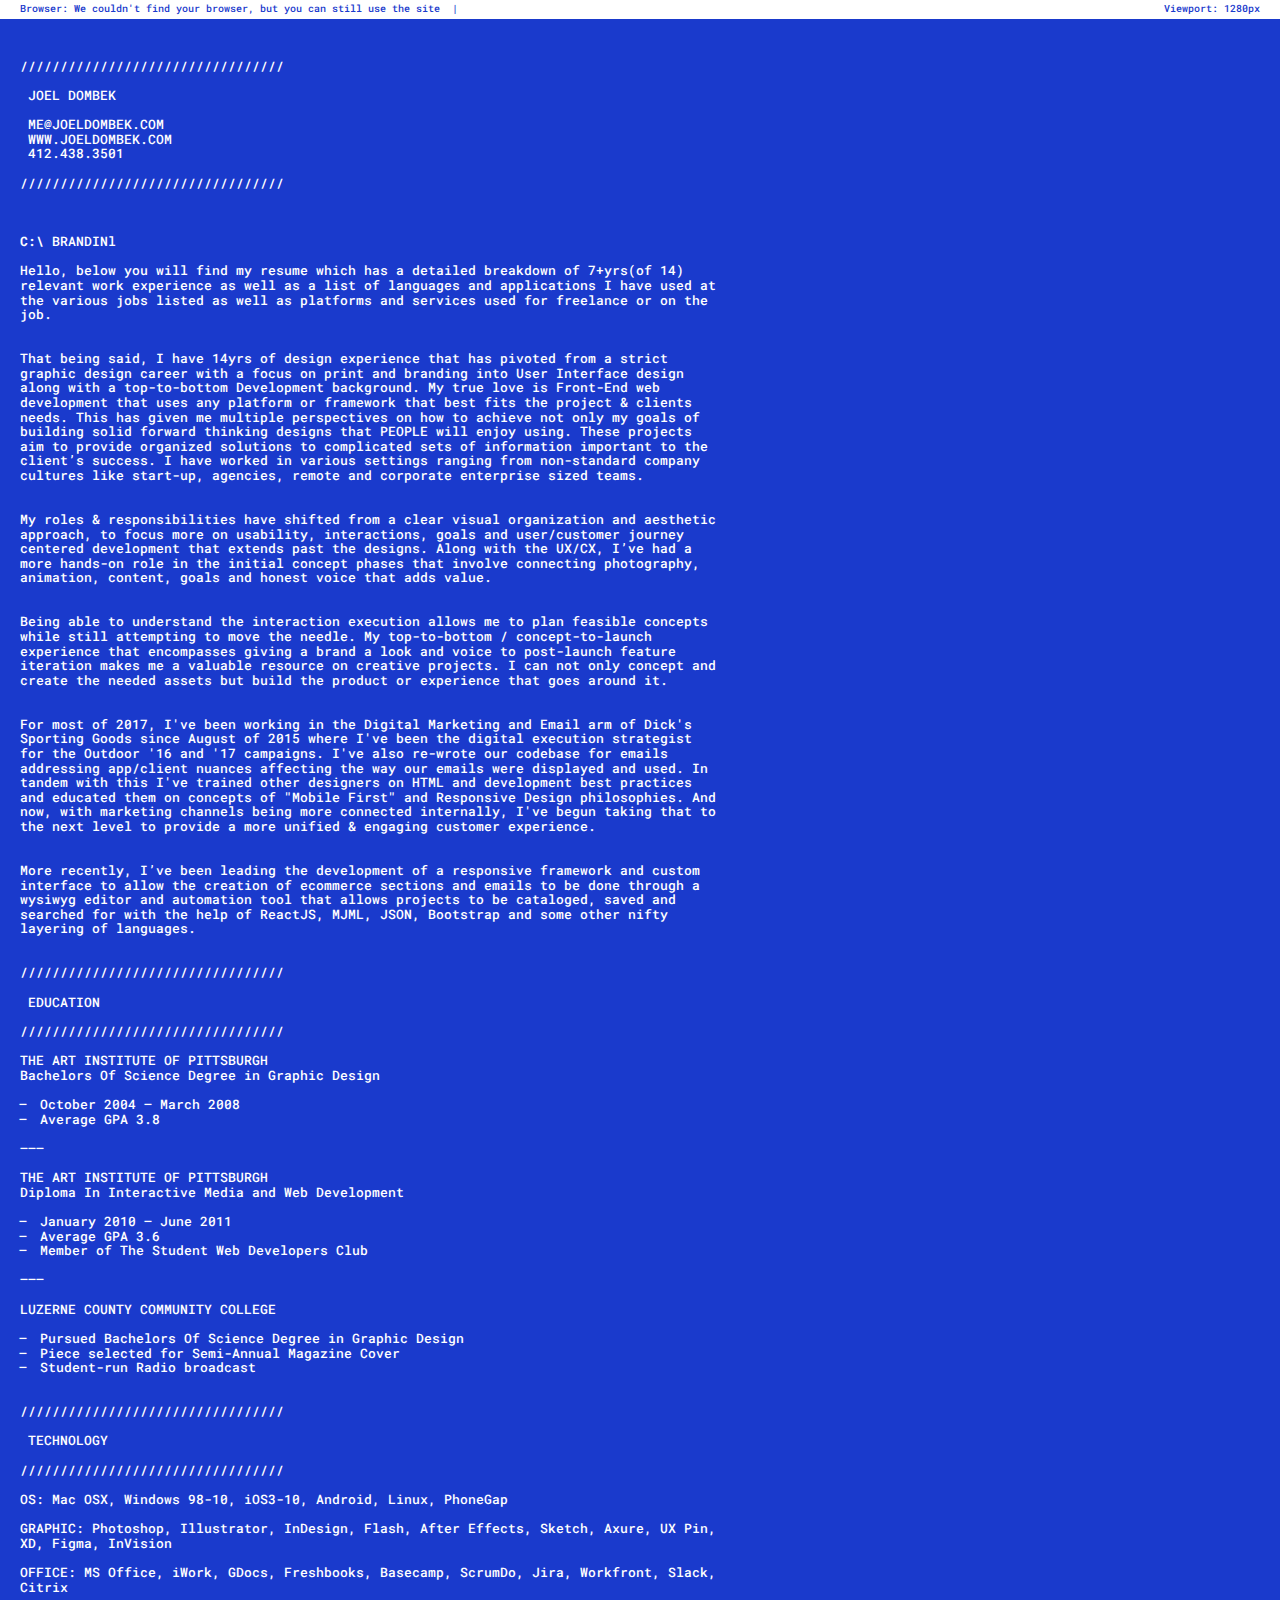
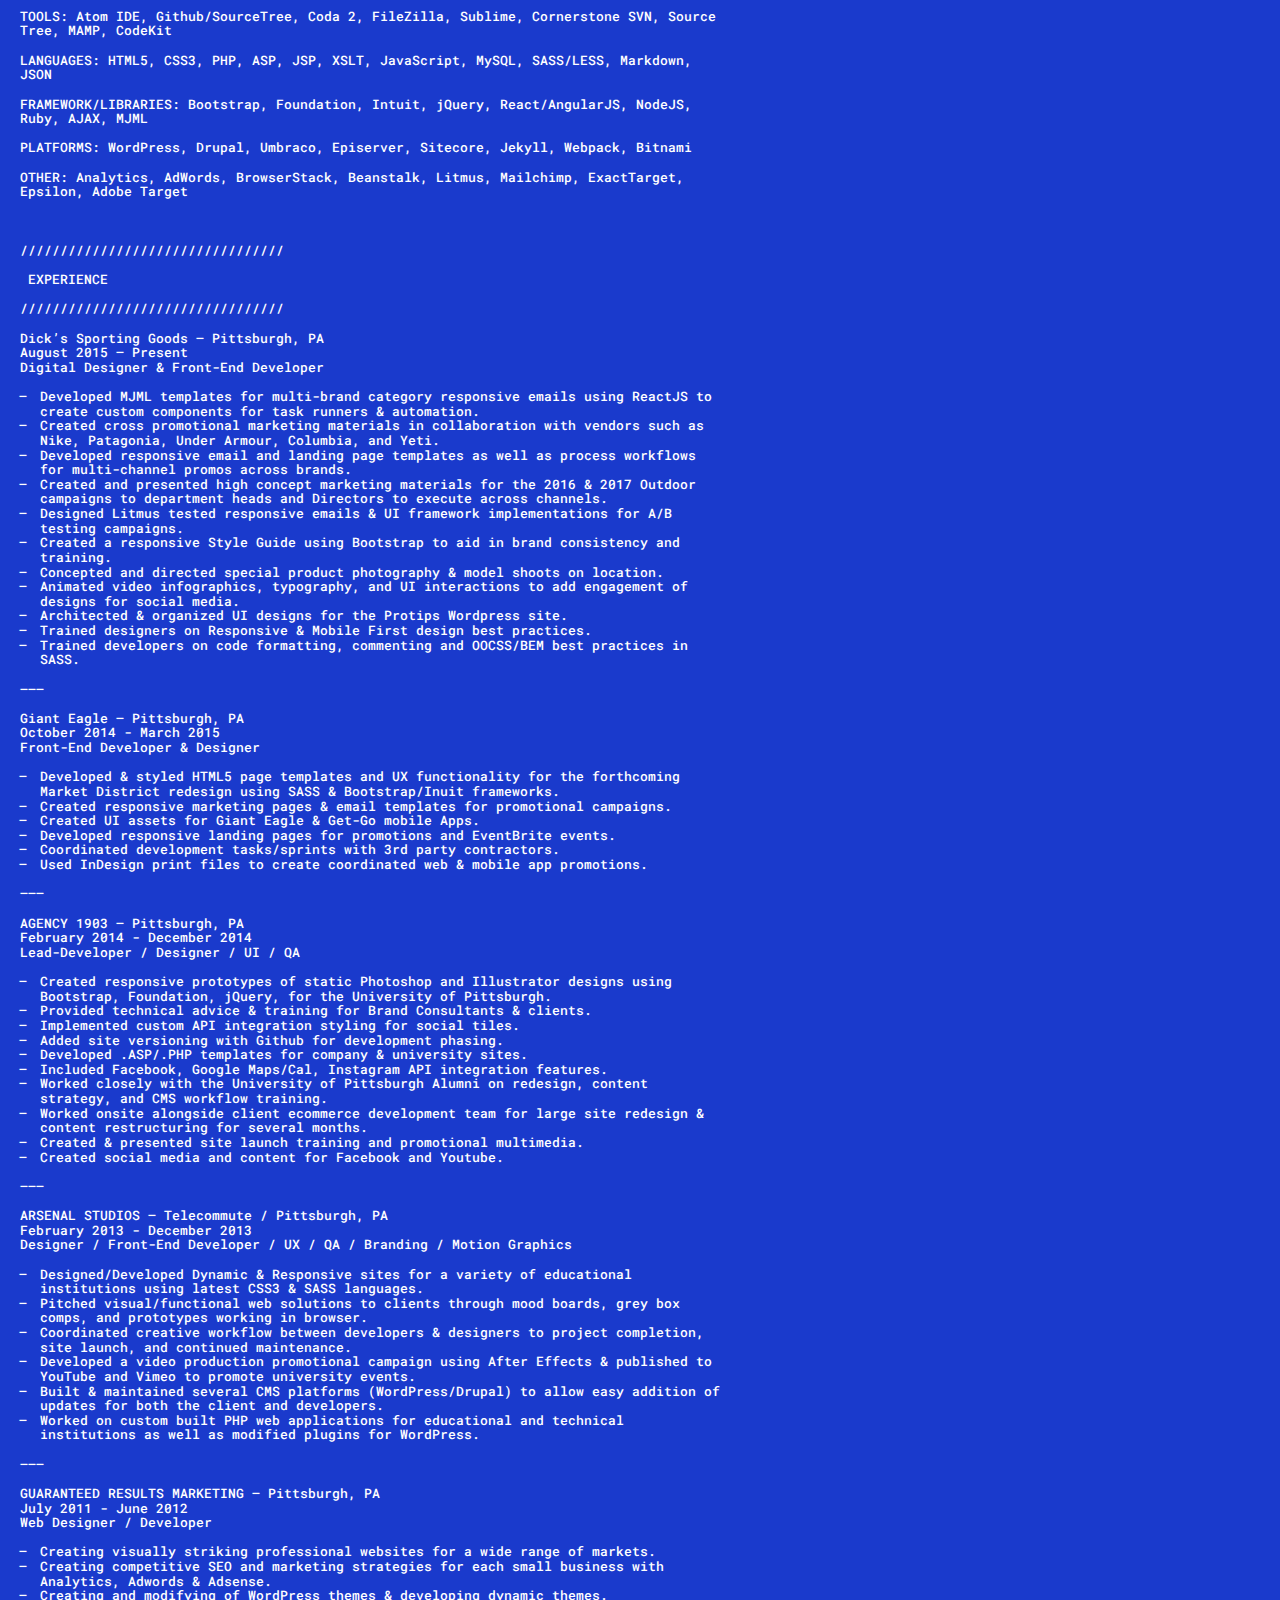
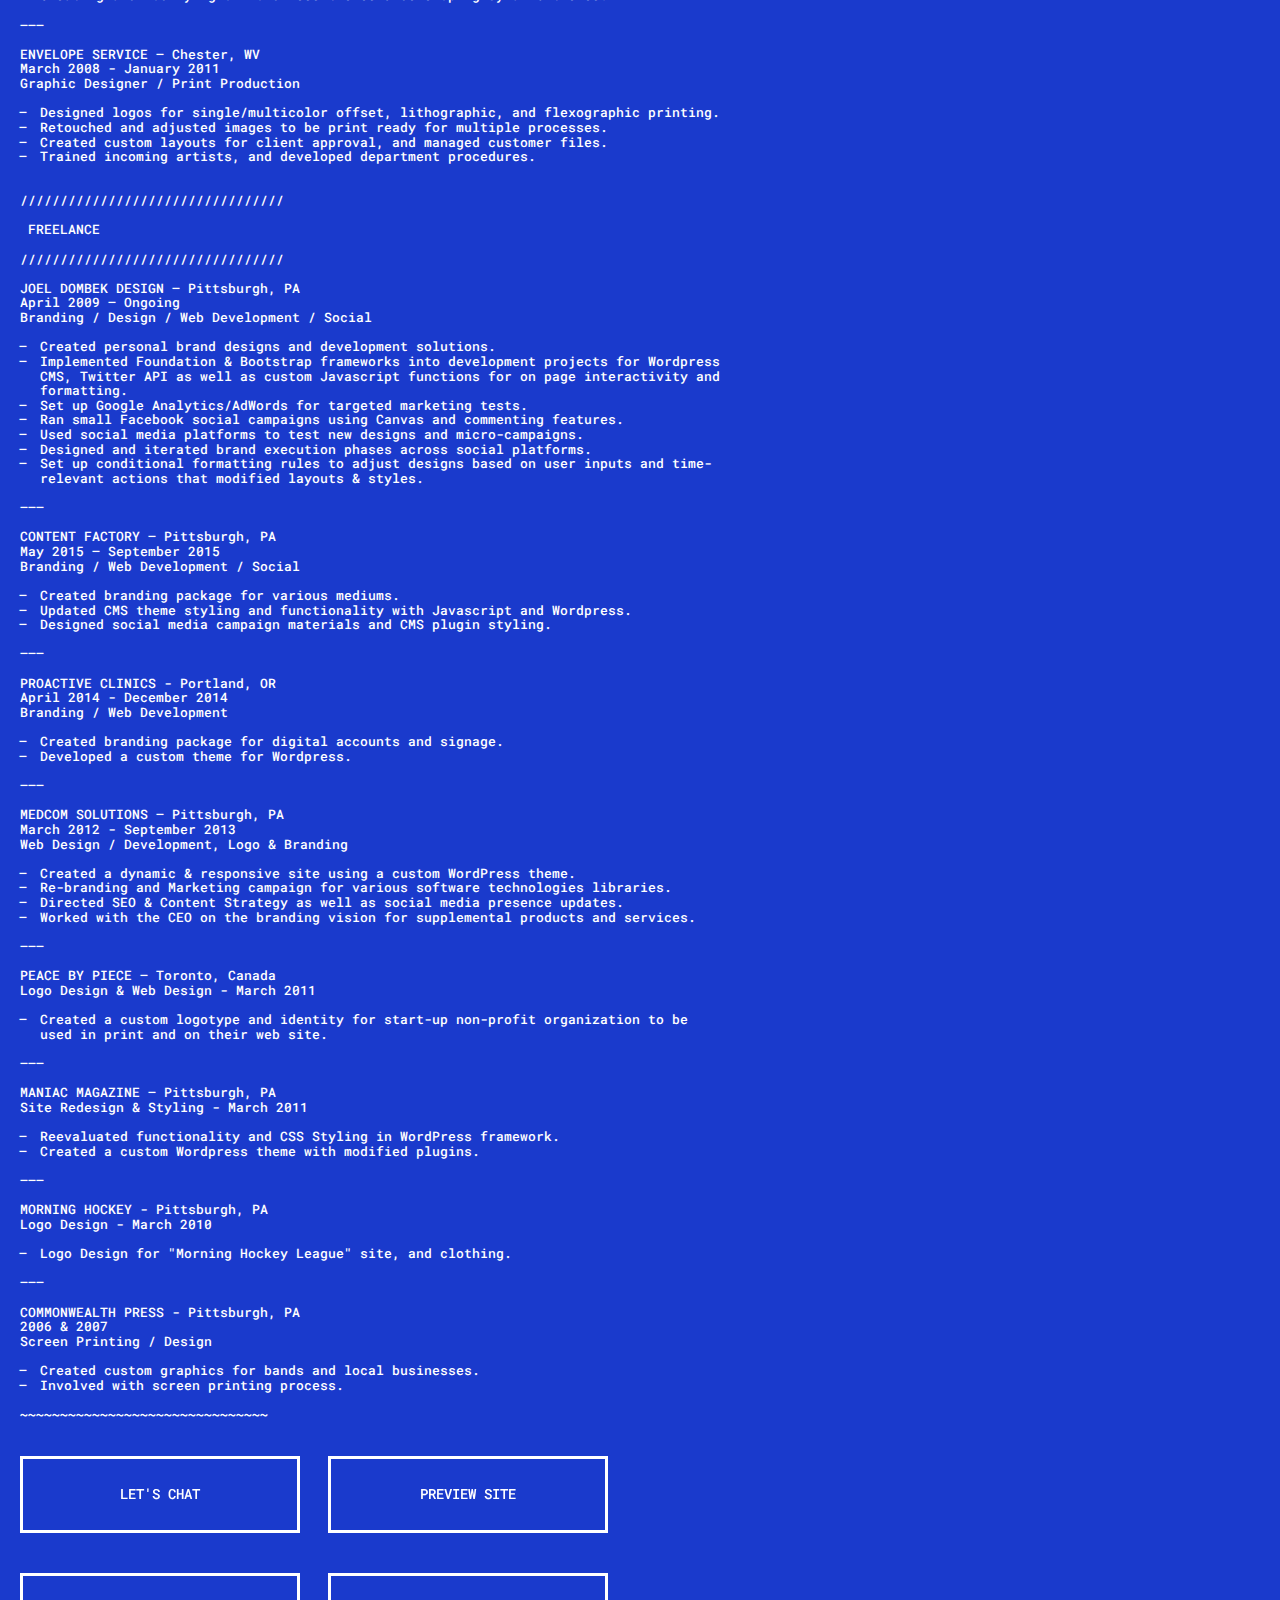
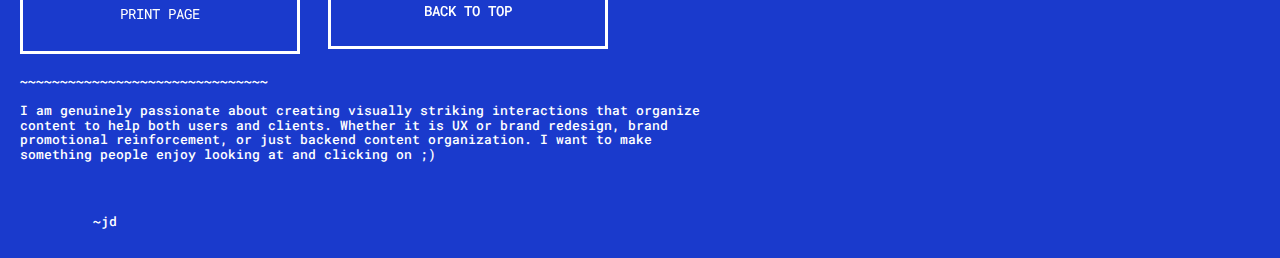
==== index.html @ d0fb7dd2 "updated" ====
<!DOCTYPE html>
<html lang="en">
  <head>
    <meta charset="utf-8">
    <meta http-equiv="X-UA-Compatible"     content="IE=edge,chrome=1">
    <meta name="viewport"                  content="width=device-width, initial-scale=1">
    <title>Joel Dombek ~ Resume</title>
    <meta name="description"               content="The resume of Joel Dombek, a multi-diciplinary designer : developer and brand specialist with a focus on user interaction and design.">
    <meta name="keywords"                  content="HTML,CSS,XML,JavaScript">
    <meta name="author"                    content="Joel Dombek">
    <meta name="robots"                    content="noindex">
    <meta name="twitter:card"              content="summary" />
    <meta name="twitter:description"       content="The resume of Joel Dombek, a multi-diciplinary designer : developer and brand specialist with a focus on user interaction and design." />
    <meta name="twitter:title"             content="Joel Dombek ~ Resume" />
    <meta name="twitter:site"              content="@joeldombek" />
    <meta name="twitter:creator"           content="@joeldombek" />
    <meta property="og:url"                content="http://joeldom.github.io/resume/" />
    <meta property="og:type"               content="resume" />
    <meta property="og:title"              content="Joel Dombek ~ Resume" />
    <meta property="og:site_name"          content="Joel Dombek ~ Resume" />
    <meta property="og:description"        content="The resume of Joel Dombek, a multi-diciplinary designer : developer and brand specialist with a focus on user interaction and design." />
    <meta property="og:image"              content="http://joeldom.github.io/resume/jd-logo-reflex.gif" />
    <meta property="og:locale"             content="en_US" />
    <meta http-equiv="X-UA-Compatible"     content="IE=Edge" />
    <meta http-equiv="Cache-Control"       content="no-cache, no-store, must-revalidate"/>
    <meta http-equiv="Pragma"              content="no-cache"/>
    <meta http-equiv="Expires"             content="0"/>
    <!--==============================================================================================================================



           @@@  @@@@@@  @@@@@@@@ @@@       @@@@@@@   @@@@@@  @@@@@@@@@@  @@@@@@@  @@@@@@@@ @@@  @@@       @@@@@@@  @@@@@@  @@@@@@@@@@
           @@@ @@@@@@@@ @@@@@@@@ @@@       @@@@@@@@ @@@@@@@@ @@@@@@@@@@@ @@@@@@@@ @@@@@@@@ @@@  @@@      @@@@@@@@ @@@@@@@@ @@@@@@@@@@@
           @@! @@!  @@@ @@!      @@!       @@!  @@@ @@!  @@@ @@! @@! @@! @@!  @@@ @@!      @@!  !@@      !@@      @@!  @@@ @@! @@! @@!
           !@! !@!  @!@ !@!      !@!       !@!  @!@ !@!  @!@ !@! !@! !@! !@   @!@ !@!      !@!  @!!      !@!      !@!  @!@ !@! !@! !@!
           !!@ @!@  !@! @!!!:!   @!!       @!@  !@! @!@  !@! @!! !!@ @!@ @!@!@!@  @!!!:!   @!@@!@!       !@!      @!@  !@! @!! !!@ @!@
           !!! !@!  !!! !!!!!:   !!!       !@!  !!! !@!  !!! !@!   ! !@! !!!@!!!! !!!!!:   !!@!!!        !!!      !@!  !!! !@!   ! !@!
           !!: !!:  !!! !!:      !!:       !!:  !!! !!:  !!! !!:     !!: !!:  !!! !!:      !!: :!!       :!!      !!:  !!! !!:     !!:
      !!:  :!: :!:  !:! :!:       :!:      :!:  !:! :!:  !:! :!:     :!: :!:  !:! :!:      :!:  !:! :!:  :!:      :!:  !:! :!:     :!:
      ::: : :: ::::: ::  :: ::::  :: ::::   :::: :: ::::: :: :::     ::   :: ::::  :: :::: :::  ::: :::   ::: ::: ::::: :: :::     ::
       : :::    : :  :  : :: ::  : :: : :  :: :  :   : :  :   :      :   :: : ::  : :: ::   :   ::  :::   :: :: :  : :  :   :      :



     =====================================  Hi, there! Taking a look at my code I see. Nice!  =======================================-->
    <link rel='shortlink' href='http://www.joeldombek.com/' />
    <link href="https://fonts.googleapis.com/css?family=Roboto+Mono" rel="stylesheet">
    <link rel="shortcut icon" href="http://joeldom.github.io/redesign/greybox/img/favicon.ico" />
    <link rel="image_src" href="http://www.joeldombek.com/jdimglink.jpg"/>
    <link rel="stylesheet" href="style.css"/>
  </head>
  <body onkeydown="bgColor1()" onkeyup="bgColor2()">
    <a class="over" href="mailto:me@joeldombek.com?subject=Hello%20there!%20%20|%20%20Your%20Subject%20Here&Body=Your%20Name%0D%0A%0D%0AYour%20message%20here..." target="_top" style="" title=" &#013;&#013;&#013;Hello!&#013;&#013; Send me an email with any interest you may have in working with, hiring or giving me feedback and saying HI! I am interested in hearing about interesting &amp; challenging projects my Design or Dev skills might be able to assit with.&#013;&#013; ~jd &#013;&#013;">&nbsp;</a>
    <a class="anchor" id="header"></a>
    <div class="info">
      <span style="text-align:left;" id="version"></span>&nbsp;&nbsp;|&nbsp;&nbsp;<span style="text-align:left;" id="address"></span>
      <span style="text-align:right;float:right;">Viewport:&nbsp;<span id="monitor"></span>px</span>
    </div>
    <header class="mobile"><span style="text-align:left;display:block;width:50%;float:left;"><br class="mobile">JOEL<strong>DOMBEK</strong>&nbsp;&nbsp;|&nbsp;&nbsp;RESUME</span> <br class="mobile"><small style="text-align:right;display:block;width:50%;float:right;">ver 1.2.6</small></header>
    <!--[if lt IE 8]>
        <div class="full"><div class="upgrade"><p>You are using an <strong>outdated</strong> browser. Please <a href="http://browsehappy.com/">upgrade your browser</a> to improve your experience.</p></div></div>
    <![endif]-->
    <div id="body">
      <br><br class="desktop"><br class="mobile">
      <div class="desktop">
        <br>
        <br>
        /////////////////////////////////<br>
        <br>
        &nbsp;JOEL DOMBEK<br>
        <br>
        &nbsp;ME@JOELDOMBEK.COM<br>
        &nbsp;WWW.JOELDOMBEK.COM<br>
        &nbsp;412.438.3501<br>
        <br>
        /////////////////////////////////<br>
        <br>
        <br>
      </div>
      <br class="desktop">
      <div class="break">
        <strong>C:\</strong>&nbsp;<span data-target-resolver></span><span class="blink"></span>
        <br><br>
        Hello, below you will find my resume which has a detailed breakdown of 7+yrs(of 14) relevant work experience as well as a list of languages and applications I have used at the various jobs listed as well as platforms and services used for freelance or on the job.
      </div>
      <br><br>
      <div class="break">
        That being said, I have 14yrs of design experience that has pivoted from a strict graphic design career with a focus on print and branding into User Interface design along with a top-to-bottom Development background. My true love is Front-End web development that uses any platform or framework that best fits the project &amp; clients needs. This has given me multiple perspectives on how to achieve not only my goals of building solid forward thinking designs that PEOPLE will enjoy using. These projects aim to provide organized solutions to complicated sets of information important to the client’s success. I have worked in various settings ranging from non-standard company cultures like start-up, agencies, remote and corporate enterprise sized teams.
      </div>
      <br><br>
      <div class="break">
        My roles &amp; responsibilities have shifted from a clear visual organization and aesthetic approach, to focus more on usability, interactions, goals and user/customer journey centered development that extends past the designs. Along with the UX/CX, I’ve had a more hands-on role in the initial concept phases that involve connecting photography, animation, content, goals and honest voice that adds value.
      </div>
      <br><br>
      <div class="break">
        Being able to understand the interaction execution allows me to plan feasible concepts while still attempting to move the needle. My top-to-bottom / concept-to-launch experience that encompasses giving a brand a look and voice to post-launch feature iteration makes me a valuable resource on creative projects. I can not only concept and create the needed assets but build the product or experience that goes around it.
      </div>
      <br><br>
      <div class="break">
        For most of 2017, I've been working in the Digital Marketing and Email arm of Dick's Sporting Goods since August of 2015 where I've been the digital execution strategist for the Outdoor '16 and '17 campaigns. I've also re-wrote our codebase for emails addressing app/client nuances affecting the way our emails were displayed and used. In tandem with this I've trained other designers on HTML and development best practices and educated them on concepts of "Mobile First" and Responsive Design philosophies. And now, with marketing channels being more connected internally, I've begun taking that to the next level to provide a more unified &amp; engaging customer experience.
      </div>
      <br><br>
      <div class="break">
        More recently, I’ve been leading the development of a responsive framework and custom interface to allow the creation of ecommerce sections and emails to be done through a wysiwyg editor and automation tool that allows projects to be cataloged, saved and searched for with the help of ReactJS, MJML, JSON, Bootstrap and some other nifty layering of languages.
      </div>
      <br>
      <br>
      /////////////////////////////////<br>
      <br>
      &nbsp;EDUCATION<br>
      <br>
      /////////////////////////////////<br>
      <br>
      THE ART INSTITUTE OF PITTSBURGH<br>
      Bachelors Of Science Degree in Graphic Design<br>
      <br>
      <ul class="dash">
        <li>October 2004 – March 2008</li>
        <li>Average GPA 3.8</li>
      </ul>
      <br>
      &mdash;&mdash;&mdash;<br>
      <br>
      THE ART INSTITUTE OF PITTSBURGH<br>
      Diploma In Interactive Media and Web Development<br>
      <br>
      <ul class="dash">
        <li>January 2010 – June 2011</li>
        <li>Average GPA 3.6</li>
        <li>Member of The Student Web Developers Club</li>
      </ul>
      <br>
      &mdash;&mdash;&mdash;<br>
      <br>
      LUZERNE COUNTY COMMUNITY COLLEGE<br>
      <br>
      <ul class="dash">
        <li>Pursued Bachelors Of Science Degree in Graphic Design</li>
        <li>Piece selected for Semi-Annual Magazine Cover</li>
        <li>Student-run Radio broadcast</li>
      </ul>
      <br>
      <br>
      /////////////////////////////////<br>
      <br>
      &nbsp;TECHNOLOGY<br>
      <br>
      /////////////////////////////////<br>
      <br>
      <div class="break">
        OS: Mac OSX, Windows 98-10, iOS3-10, Android, Linux, PhoneGap<br>
        <br>
        GRAPHIC: Photoshop, Illustrator, InDesign, Flash, After Effects, Sketch, Axure, UX Pin, XD, Figma, InVision<br>
        <br>
        OFFICE: MS Office, iWork, GDocs, Freshbooks, Basecamp, ScrumDo, Jira, Workfront, Slack, Citrix<br>
        <br>
        TOOLS: Atom IDE, Github/SourceTree, Coda 2, FileZilla, Sublime, Cornerstone SVN, Source Tree, MAMP, CodeKit<br>
        <br>
        LANGUAGES: HTML5, CSS3, PHP, ASP, JSP, XSLT, JavaScript, MySQL, SASS/LESS, Markdown, JSON<br>
        <br>
        FRAMEWORK/LIBRARIES: Bootstrap, Foundation, Intuit, jQuery, React/AngularJS, NodeJS, Ruby, AJAX, MJML<br>
        <br>
        PLATFORMS: WordPress, Drupal, Umbraco, Episerver, Sitecore, Jekyll, Webpack, Bitnami<br>
        <br>
        OTHER: Analytics, AdWords, BrowserStack, Beanstalk, Litmus, Mailchimp, ExactTarget, Epsilon, Adobe Target<br>
        <br>
      </div>
      <br>
      <br>
      /////////////////////////////////<br>
      <br>
      &nbsp;EXPERIENCE<br>
      <br>
      /////////////////////////////////<br>
      <br>
      Dick’s Sporting Goods <span class="desktop">—</span> Pittsburgh, PA<br>
      August 2015 – Present<br>
      Digital Designer &amp; Front-End Developer<br>
      <br>
      <div class="break">
        <ul class="dash">
          <li>Developed MJML templates for multi-brand category responsive emails using ReactJS to create custom components for task runners &amp; automation.</li>
          <li>Created cross promotional marketing materials in collaboration with vendors such as Nike, Patagonia, Under Armour, Columbia, and Yeti.</li>
          <li>Developed responsive email and landing page templates as well as process workflows for multi-channel promos across brands.</li>
          <li>Created and presented high concept marketing materials for the 2016 &amp; 2017 Outdoor campaigns to department heads and Directors to execute across channels.</li>
          <li>Designed Litmus tested responsive emails &amp; UI framework implementations for A/B testing campaigns.</li>
          <li>Created a responsive Style Guide using Bootstrap to aid in brand consistency and training.</li>
          <li>Concepted and directed special product photography &amp; model shoots on location.</li>
          <li>Animated video infographics, typography, and UI interactions to add engagement of designs for social media.</li>
          <li>Architected &amp; organized UI designs for the Protips Wordpress site.</li>
          <li>Trained designers on Responsive &amp; Mobile First design best practices.</li>
          <li>Trained developers on code formatting, commenting and OOCSS/BEM best practices in SASS.</li>
        </ul>
      </div>
      <br>
      &mdash;&mdash;&mdash;<br>
      <br>
      Giant Eagle — Pittsburgh, PA<br>
      October 2014 - March 2015<br>
      Front-End Developer &amp; Designer<br>
      <br>
      <div class="break">
        <ul class="dash">
          <li>Developed &amp; styled HTML5 page templates and UX functionality for the forthcoming Market District redesign using SASS &amp; Bootstrap/Inuit frameworks.</li>
          <li>Created responsive marketing pages &amp; email templates for promotional campaigns.</li>
          <li>Created UI assets for Giant Eagle &amp; Get-Go mobile Apps.</li>
          <li>Developed responsive landing pages for promotions and EventBrite events.</li>
          <li>Coordinated development tasks/sprints with 3rd party contractors.</li>
          <li>Used InDesign print files to create coordinated web &amp; mobile app promotions.</li>
        </ul>
      </div>
      <br>
      &mdash;&mdash;&mdash;<br>
      <br>
      AGENCY 1903 — Pittsburgh, PA<br>
      February 2014 - December 2014<br>
      Lead-Developer / Designer / UI / QA<br>
      <br>
      <div class="break">
        <ul class="dash">
          <li>Created responsive prototypes of static Photoshop and Illustrator designs using Bootstrap, Foundation, jQuery, for the University of Pittsburgh.</li>
          <li>Provided technical advice &amp; training for Brand Consultants &amp; clients.</li>
          <li>Implemented custom API integration styling for social tiles.</li>
          <li>Added site versioning with Github for development phasing.</li>
          <li>Developed .ASP/.PHP templates for company &amp; university sites.</li>
          <li>Included Facebook, Google Maps/Cal, Instagram API integration features.</li>
          <li>Worked closely with the University of Pittsburgh Alumni on redesign, content strategy, and CMS workflow training.</li>
          <li>Worked onsite alongside client ecommerce development team for large site redesign &amp; content restructuring for several months.</li>
          <li>Created &amp; presented site launch training and promotional multimedia.</li>
          <li>Created social media and content for Facebook and Youtube.</li>
        </ul>
      </div>
      <br>
      &mdash;&mdash;&mdash;<br>
      <br>
      ARSENAL STUDIOS <span class="desktop">—</span><br class="mobile"> Telecommute / Pittsburgh, PA<br>
      February 2013 - December 2013<br>
      Designer / Front-End Developer / UX / QA / Branding / Motion Graphics<br>
      <br>
      <div class="break">
        <ul class="dash">
          <li>Designed/Developed Dynamic &amp; Responsive sites for a variety of educational institutions using latest CSS3 &amp; SASS languages.</li>
          <li>Pitched visual/functional web solutions to clients through mood boards, grey box comps, and prototypes working in browser.</li>
          <li>Coordinated creative workflow between developers &amp; designers to project completion, site launch, and continued maintenance.</li>
          <li>Developed a video production promotional campaign using After Effects &amp; published to YouTube and Vimeo to promote university events.</li>
          <li>Built &amp; maintained several CMS platforms (WordPress/Drupal) to allow easy addition of updates for both the client and developers.</li>
          <li>Worked on custom built PHP web applications for educational and technical institutions as well as modified plugins for WordPress.</li>
        </ul>
      </div>
      <br>
      &mdash;&mdash;&mdash;<br>
      <br>
      GUARANTEED RESULTS MARKETING <span class="desktop">—</span><br class="mobile"> Pittsburgh, PA<br>
      July 2011 - June 2012<br>
      Web Designer / Developer<br>
      <br>
      <div class="break">
        <ul class="dash">
          <li>Creating visually striking professional websites for a wide range of markets.</li>
          <li>Creating competitive SEO and marketing strategies for each small business with Analytics, Adwords &amp; Adsense.</li>
          <li>Creating and modifying of WordPress themes &amp; developing dynamic themes.</li>
        </ul>
      </div>
      <br>
      &mdash;&mdash;&mdash;<br>
      <br>
      ENVELOPE SERVICE — Chester, WV<br>
      March 2008 - January 2011<br>
      Graphic Designer / Print Production<br>
      <br>
      <ul class="dash">
        <li>Designed logos for single/multicolor offset, lithographic, and flexographic printing.</li>
        <li>Retouched and adjusted images to be print ready for multiple processes.</li>
        <li>Created custom layouts for client approval, and managed customer files.</li>
        <li>Trained incoming artists, and developed department procedures.</li>
      </ul>
      <br>
      <br>
      /////////////////////////////////<br>
      <br>
      &nbsp;FREELANCE<br>
      <br>
      /////////////////////////////////<br>
      <br>
      JOEL DOMBEK DESIGN – Pittsburgh, PA<br>
      April 2009 – Ongoing<br>
      Branding / Design / Web Development / Social<br>
      <br>
      <div class="break">
        <ul class="dash">
          <li>Created personal brand designs and development solutions.</li>
          <li>Implemented Foundation &amp; Bootstrap frameworks into development projects for Wordpress CMS, Twitter API as well as custom Javascript functions for on page interactivity and formatting.</li>
          <li>Set up Google Analytics/AdWords for targeted marketing tests.</li>
          <li>Ran small Facebook social campaigns using Canvas and commenting features.</li>
          <li>Used social media platforms to test new designs and micro-campaigns.</li>
          <li>Designed and iterated brand execution phases across social platforms.</li>
          <li>Set up conditional formatting rules to adjust designs based on user inputs and time-relevant actions that modified layouts &amp; styles.</li>
        </ul>
      </div>
      <br>
      &mdash;&mdash;&mdash;<br>
      <br>
      CONTENT FACTORY – Pittsburgh, PA<br>
      May 2015 – September 2015<br>
      Branding / Web Development / Social<br>
      <br>
      <ul class="dash">
        <li>Created branding package for various mediums.</li>
        <li>Updated CMS theme styling and functionality with Javascript and Wordpress.</li>
        <li>Designed social media campaign materials and CMS plugin styling.</li>
      </ul>
      <br>
      &mdash;&mdash;&mdash;<br>
      <br>
      PROACTIVE CLINICS - Portland, OR<br>
      April 2014 - December 2014<br>
      Branding / Web Development<br>
      <br>
      <ul class="dash">
        <li>Created branding package for digital accounts and signage.</li>
        <li>Developed a custom theme for Wordpress.</li>
      </ul>
      <br>
      &mdash;&mdash;&mdash;<br>
      <br>
      MEDCOM SOLUTIONS — Pittsburgh, PA<br>
      March 2012 - September 2013<br>
      Web Design / Development, Logo &amp; Branding<br>
      <br>
      <ul class="dash">
        <li>Created a dynamic &amp; responsive site using a custom WordPress theme.</li>
        <li>Re-branding and Marketing campaign for various software technologies libraries.</li>
        <li>Directed SEO &amp; Content Strategy as well as social media presence updates.</li>
        <li>Worked with the CEO on the branding vision for supplemental products and services.</li>
      </ul>
      <br>
      &mdash;&mdash;&mdash;<br>
      <br>
      PEACE BY PIECE — Toronto, Canada<br>
      Logo Design &amp; Web Design - March 2011<br>
      <br>
      <div class="break">
        <ul class="dash">
          <li>Created a custom logotype and identity for start-up non-profit organization to be used in print and on their web site.</li>
        </ul>
      </div>
      <br>
      &mdash;&mdash;&mdash;<br>
      <br>
      MANIAC MAGAZINE — Pittsburgh, PA<br>
      Site Redesign &amp; Styling - March 2011<br>
      <br>
      <ul class="dash">
        <li>Reevaluated functionality and CSS Styling in WordPress framework.</li>
        <li>Created a custom Wordpress theme with modified plugins.</li>
      </ul>
      <br>
      &mdash;&mdash;&mdash;<br>
      <br>
      MORNING HOCKEY - Pittsburgh, PA<br>
      Logo Design - March 2010<br>
      <br>
      <ul class="dash">
        <li>Logo Design for "Morning Hockey League" site, and clothing.</li>
      </ul>
      <br>
      &mdash;&mdash;&mdash;<br>
      <br>
      COMMONWEALTH PRESS - Pittsburgh, PA<br>
      2006 &amp; 2007<br>
      Screen Printing / Design<br>
      <br>
      <ul class="dash">
        <li>Created custom graphics for bands and local businesses.</li>
        <li>Involved with screen printing process.</li>
      </ul>
      <br>
      ~~~~~~~~~~~~~~~~~~~~~~~~~~~~~~~<br><br>
      <div class="break">
        <a class="btn" style="z-index:110" accesskey="c" href="mailto:me@joeldombek.com?subject=Hello%20there!%20%20|%20%20Your%20Subject%20Here&Body=Your%20Name%0D%0A%0D%0AYour%20message%20here..." target="_top">Let's Chat</a>
        <div class="spacer">
          &nbsp;
        </div>
        <a class="btn" style="z-index:110" accesskey="s" href="http://joeldom.github.io/redesign/" target="_top">Preview Site</a>
        <br class="clear">
        <button class="btn" style="z-index:110" accesskey="p" onclick="myFunction()">PRINT PAGE</button>
        <div class="spacer">
        &nbsp;
        </div>
        <a class="btn" style="z-index:110" accesskey="t" href="#header">Back to top</a>
        <br class="clear">
      </div>
      ~~~~~~~~~~~~~~~~~~~~~~~~~~~~~~~<br><br>
      <p class="break">I am genuinely passionate about creating visually striking
      interactions that organize content to help both users and clients.
      Whether it is UX or brand redesign, brand promotional reinforcement,
      or just backend content organization. I want to make something people
      enjoy looking at and clicking on ;)</p>
      <br>
      <span class="screen"><img src="jd-logo-gif-wht.gif" alt="">&nbsp;&nbsp;&nbsp;</span>~jd
      <br>

      <!-- <br>
      ~~~~~~~~~~~~~~~~~~~~~~~~~~~~~~~~~<br>
      <br>
      &nbsp;EXAMPLES<br>
      <br>
      ~~~~~~~~~~~~~~~~~~~~~~~~~~~~~~~~~<br>
      <br> -->
      <!-- http://joeldom.github.io/DSG/MJML/<br>
      http://joeldom.github.io/DSG/alt/v1/<br>
      http://joeldom.github.io/DSG/alt/outdoor/<br>
      http://img.ed4.net/dcsg/images/_temp/style-guide/<br>
      http://img.ed4.net/dcsg/images/_temp/style-guide/project-form/<br>
      http://img.ed4.net/fieldstream/images/_temp/<br>
      http://img.ed4.net/golfgalaxy/images/_temp/<br>
      http://joeldom.github.io/DSG//alt/bose/ua/index.html<br> -->
      <br>
      <br>
      <div class="print">
        <br><br><br><br><br><br><br><br>
        <br><br><br><br><br><br><br><br>
        <br><br><br><br><br><br><br><br>
        <br><br><br><br><br><br><br><br>
        <br><br><br><br><br><br><br><br>
        <br><br><br><br><br><br><br><br>
        I am not sure why you printed this, while I am proud of my print background, I do not condone the cutting down of trees for useless things. Perhaps you needed something to hang up in your boring cube, pass off to a superior, emergency TP in a pinch I am not sure, but hopfully emailed me and we can work together.
      </div>
      <div class="">

      </div>
    </div>
    <footer class="mobile"><p>&copy; JOEL<strong>DOMBEK</strong> 2017</p></footer>
    <!-- Scripts -->
    <script>function myFunction() {window.print();}</script>
    <script src="https://ajax.googleapis.com/ajax/libs/jquery/3.2.1/jquery.min.js"></script>
    <script>window.jQuery || document.write('<script src="https://ajax.googleapis.com/ajax/libs/jquery/3.2.1/jquery.min.js"><\/script>')</script>
    <!-- Google Analytics-->
    <script>
      (function(i,s,o,g,r,a,m){i['GoogleAnalyticsObject']=r;i[r]=i[r]||function(){
      (i[r].q=i[r].q||[]).push(arguments)},i[r].l=1*new Date();a=s.createElement(o),
      m=s.getElementsByTagName(o)[0];a.async=1;a.src=g;m.parentNode.insertBefore(a,m)
      })(window,document,'script','https://www.google-analytics.com/analytics.js','ga');
      ga('create', 'UA-15718770-4', 'auto');ga('send', 'pageview');
    </script>
    <script>
      $('#monitor').html($(window).width());
      $(window).resize(function() {
        var viewportWidth = $(window).width();
        $('#monitor').html(viewportWidth);
      });
    </script>
    <script>
      (function($, inActiveTab, undefined) {
      $(function () {
        var message = "No! Don't leave! I have such sights to show you.";
        var original;
        $(window).focus(function() {
          if(original) {document.title = original;}
        }).blur(function() {
          var title = $('title').text();
          if(title != message) {original = title;}
          document.title = message;
        });
      });
      }(window.jQuery, window.inActiveTab));
    </script>
    <script>
      navigator.browserInfo =
      (
        function()
        {
            var browser = '';
            var version = '';
            var idString = '';

            var ua = navigator.userAgent;
            var tem = [];
            var M = ua.match(/(opera|chrome|safari|firefox|msie|trident(?=\/))\/?\s*(\d+)/i);

            //IE will be identified as 'Trident' and a different version number. The name must be corrected to 'Internet Explorer' and the correct version identified.
            //ie correction
            if(/trident/i.test(M[1]))
            {
                tem = /\brv[ :]+(\d+.?\d*)/g.exec(ua) || [];
                browser = 'IE';
                version = tem[1];
            }

            //firefox
            else if(/firefox/i.test(M[1]))
            {
                tem = /\brv[ :]+(\d+.?\d*)/g.exec(ua) || [];
                browser = 'Firefox';
                version = tem[1];
            }

            //safari
            else if(/safari/i.test(M[1]))
            {
                tem = ua.match(/\bVersion\/(\d+.?\d*\s*\w+)/);
                browser = 'Safari';
                version = tem[1];
            }

            //If 'Chrome' is found, it may be another browser.
            else if(M[1] === 'Chrome')
            {
                //opera
                var temOpr = ua.match(/\b(OPR)\/(\d+.?\d*.?\d*.?\d*)/);
                //edge
                var temEdge = ua.match(/\b(Edge)\/(\d+.?\d*)/);
                //chrome
                //var temChrome = ua.match(/\b(Chrome)\/(\d+.?\d*.?\d*.?\d*)/);
                //var temChrome = ua.match(/\b(Chrome)\/(\d+.?\d*)/);
                var temChrome = ua.match(/\b(Chrome)\/(\d+.?\d*)/);

                //a genuine 'Chrome' reading will result from ONLY temChrome not being null.
                var genuineChrome = temOpr == null && temEdge == null && temChrome != null;

                if(temOpr != null)
                {
                    browser = temOpr[1].replace('OPR', 'Opera');
                    version = temOpr[2];
                }

                if(temEdge != null)
                {
                    browser = temEdge[1];
                    version = temEdge[2];
                }

                if(genuineChrome)
                {
                    browser = temChrome[1];
                    version = temChrome[2];
                }
            }
            //There will be some odd balls, so if you wish to support those browsers, add functionality to display those browsers as well.

            if(browser == '' || version == '')
            {
                idString = 'We couldn\'t find your browser, but you can still use the site';
            }
            else
            {
                idString = browser + ' ver: ' + version;
            }

            //alert('Your browser is ' + idString);
            document.getElementById("version").innerHTML = ('Browser:&nbsp;' + idString);

            //store the type of browser locally
            if(typeof(Storage) !== "undefined")
            {
                //Store
                localStorage.setItem('browser', browser);
                localStorage.setItem('version', version);
            }
            else
            {
                alert('local storage not available');
                document.getElementById("version").innerHTML = ('local storage not available');
            }
        }
      )();
    </script>
    <script>
    function randomString(len, an){
        an = an&&an.toLowerCase();
        var str="", i=0, min=an=="a"?10:0, max=an=="n"?10:62;
        for(;i++<len;){
          var r = Math.random()*(max-min)+min <<0;
          str += String.fromCharCode(r+=r>9?r<36?55:61:48);
        }
        return str;
      }
      document.getElementById("obfuscate-1").innerHTML = (randomString(18));
      document.getElementById("obfuscate-2").innerHTML = (randomString(10));
    </script>
    <script src="script.js"></script>
    <script type="text/javascript">
      if (document.addEventListener) { // IE >= 9; other browsers
          document.addEventListener('contextmenu', function(e) {
              alert("You've tried to open context menu by right clicking.\n\nI've disabled this to make it a smidge more difficult to see behind the scenes of the code and content I have spent a ton of time currating that defines my career here as well as to safegaurd my personal information.\n\n\nThere are others ways to see the source if you really need to ;}"); //here you draw your own menu
              e.preventDefault();
          }, false);
      } else { // IE < 9
          document.attachEvent('oncontextmenu', function() {
              alert("You've tried to open context menu");
              window.event.returnValue = false;
          });
      }
    </script>
    <script>
      function bgColor1() {
          // document.getElementById("body").style.backgroundColor = "#1ACCAB";
          // document.getElementById("body").style.color = "#e0e9fe";

          document.getElementById("body").setAttribute("style", "color:#1A3ACC !important;background-color:#1ACCAB !important;");
      }
      function bgColor2() {
          // document.getElementById("body").style.backgroundColor = "#1A3ACC";
          document.getElementById("body").setAttribute("style", "color:white !important;background-color:#1A3ACC !important;");
      }
    </script>
    <script>function getIP(json) {document.getElementById("address").innerHTML = ("IP:&nbsp;" + json.ip);}</script>
    <script src="https://api.ipify.org?format=jsonp&callback=getIP"></script>
    <!-- TRACKING PIX -->
    <!-- <img src="https://ga-beacon.appspot.com/UA-XXXXX-X/welcome-page" /> -->
  </body>
</hmtl>
---- style.css ----
html{padding:0;margin:0;-webkit-text-size-adjust:none;}
.ReadMsgBody{width:100%;}.ExternalClass,.ExternalClass *{width:100%;line-height:100%;}
*{-ms-text-size-adjust: 100%;-webkit-text-size-adjust: 100%;text-rendering:optimizeLegibility;
  -webkit-font-smoothing:antialiased;-moz-osx-font-smoothing:grayscale;}
* ::-moz-selection {background: #FFFFFF !important; color: #1a3acc;}
* ::selection {background: #FFFFFF !important; color: #1a3acc;}
html ::selection {background: #FFFFFF !important; color: #1a3acc;}
body{
  font-family: 'Roboto Mono', monospace;
  font-size: 13px;
  color: #FFF;
  line-height: 1.125em;
  font-weight: 500;
  padding: 0; margin: 0;
  height: 100%;
}
.over{
  position: fixed;
  top:0;bottom:0;left:0;right:0;
  display: block;
  background-color: rgba(255,255,255, 0);
  z-index: 99;
}
.info{
  font-size: 10px;
}
header,footer{
  display: block;
  padding: 2.5em 1.5em;
  font-family: Helvetica, Arial, sans-serif;
}
header{background-color: white;color: #1a3acc;}
#body{background-color: #1a3acc; color: white;font-size: 1em; padding: 0 1.5em;}
.break{
  max-width: 700px;
  word-wrap: break-word;
}
.info{position:fixed;display:block;width:100%;padding:2px 20px 2px 20px;left:0;right:0;background-color:white;box-sizing: border-box;z-index:98;color:#1a3acc;}
a:link,a:visited{color: white;cursor:pointer;}
a.anchor {display: block;position: relative;visibility: hidden;height: 0;}
a.back-to-top{z-index: 100;cursor:pointer;position: relative;}
button.print-btn{z-index: 100;cursor:pointer;position: relative;}
.btn{z-index:100;background:none;border:3px solid white;padding:2em 0;width:40%;margin:20px 0;display:inline-block;float:left;color:white;font-family: 'Roboto Mono', monospace;box-sizing: border-box;text-align: center;text-decoration: none;cursor:pointer;position: relative;font-size: 14px;text-transform: uppercase;box-sizing: border-box;}
.btn:hover{background-color: white; color:#1a3acc;}
.spacer{display: inline-block;position: relative;margin:0;padding:0;float: left;width: 4%;}
.clear{clear: both;}
p{padding: 0;margin: 0;}
ul{margin: 0;padding-left: 0px}
ul.dash{list-style-type: none;}
ul.dash > li{padding: 0 0 0 20px;position: relative;}
ul.dash > li:before{content: "\2014";text-indent: -35px;margin-left: 10px;position: absolute; top: 0; left: 24px; display: inline-block;}
img{max-width: 600px;height: auto; -ms-interpolation-mode: bicubic;image-rendering: -moz-crisp-edges; -webkit-perspective: 1000;}
span.blink {
  height: 12px;
  margin-bottom: -2px;
  width: 2px;
  background: white;
  opacity: 0;
  display: inline-block;
  animation: blink .45s linear infinite alternate;
}
.wrapper{min-height:100%; position:relative}
.full{position:absolute; top:0; left:0; width:100%; height:100%;}
.upgrade{
  position: absolute;
  top: 0; bottom: 0;
  left: 0;  right: 0;
  /*background-color: rgba(26, 58, 204, 0.9);*/
  color: #fff;
  text-align: center;
  box-sizing: content-box;
  display: block;
  height: 300px;
  z-index: 999;
}
.upgrade p{
  background-color: rgba(26, 58, 204, 0.9);
  padding: 170px;
  width: 40%;
  top: 50px;
  margin: 3em;
  position: fixed;
  display: block;
  border: 3px solid white;
}
@keyframes blink {
  50% {opacity: 0;}
  100% {opacity: 1;}
}
footer{
  background-color: #212121;
  color: white;
}
.mobile,.logo,.print{visibility:hidden;display:none;}
@media screen and (max-width:600px){
  #body{background-color: #1a3acc; color: white;font-size: 12px; padding: 0 1.5em;}
  div[class=mobile],br[class=mobile],.mobile{display:block!important;visibility:visible!important;}
  a[class=mobile]{display:block!important;visibility:visible;text-align:center;width:auto!important;height:auto;}
  div[class=desktop],.desktop, .gmail, .inbox{display:none!important;}
  .info{font-size: 8px;}
  .btn{width: 100%;margin: 10px 0;}
  .spacer,.print{display: none;visibility: hidden;}
}
@media yahoo {}
.applelinks a,.appleBody a,.appleFooter a{color:#999999!important;text-decoration:none;outline:none;}
a[x-apple-data-detectors]{color:#999999!important;}
@media print {
  #body{background-color: white; color: black;font-size: 9px;line-height: 1em;}
  .break{max-width: 700px;word-wrap: break-word;}
  .btn{display: none;visibility: hidden;}
  .info{color:black;padding:0;position: relative;font-size: 9px;}
  .logo{display: block;visibility: visible;border-collapse:collapse;mso-table-lspace:0;mso-table-rspace:0;
    padding:0px!important;border:0!important;margin:0px auto;}
  .print{display: block;visibility: visible;}
  .screen{display: none;visibility: hidden;}
}
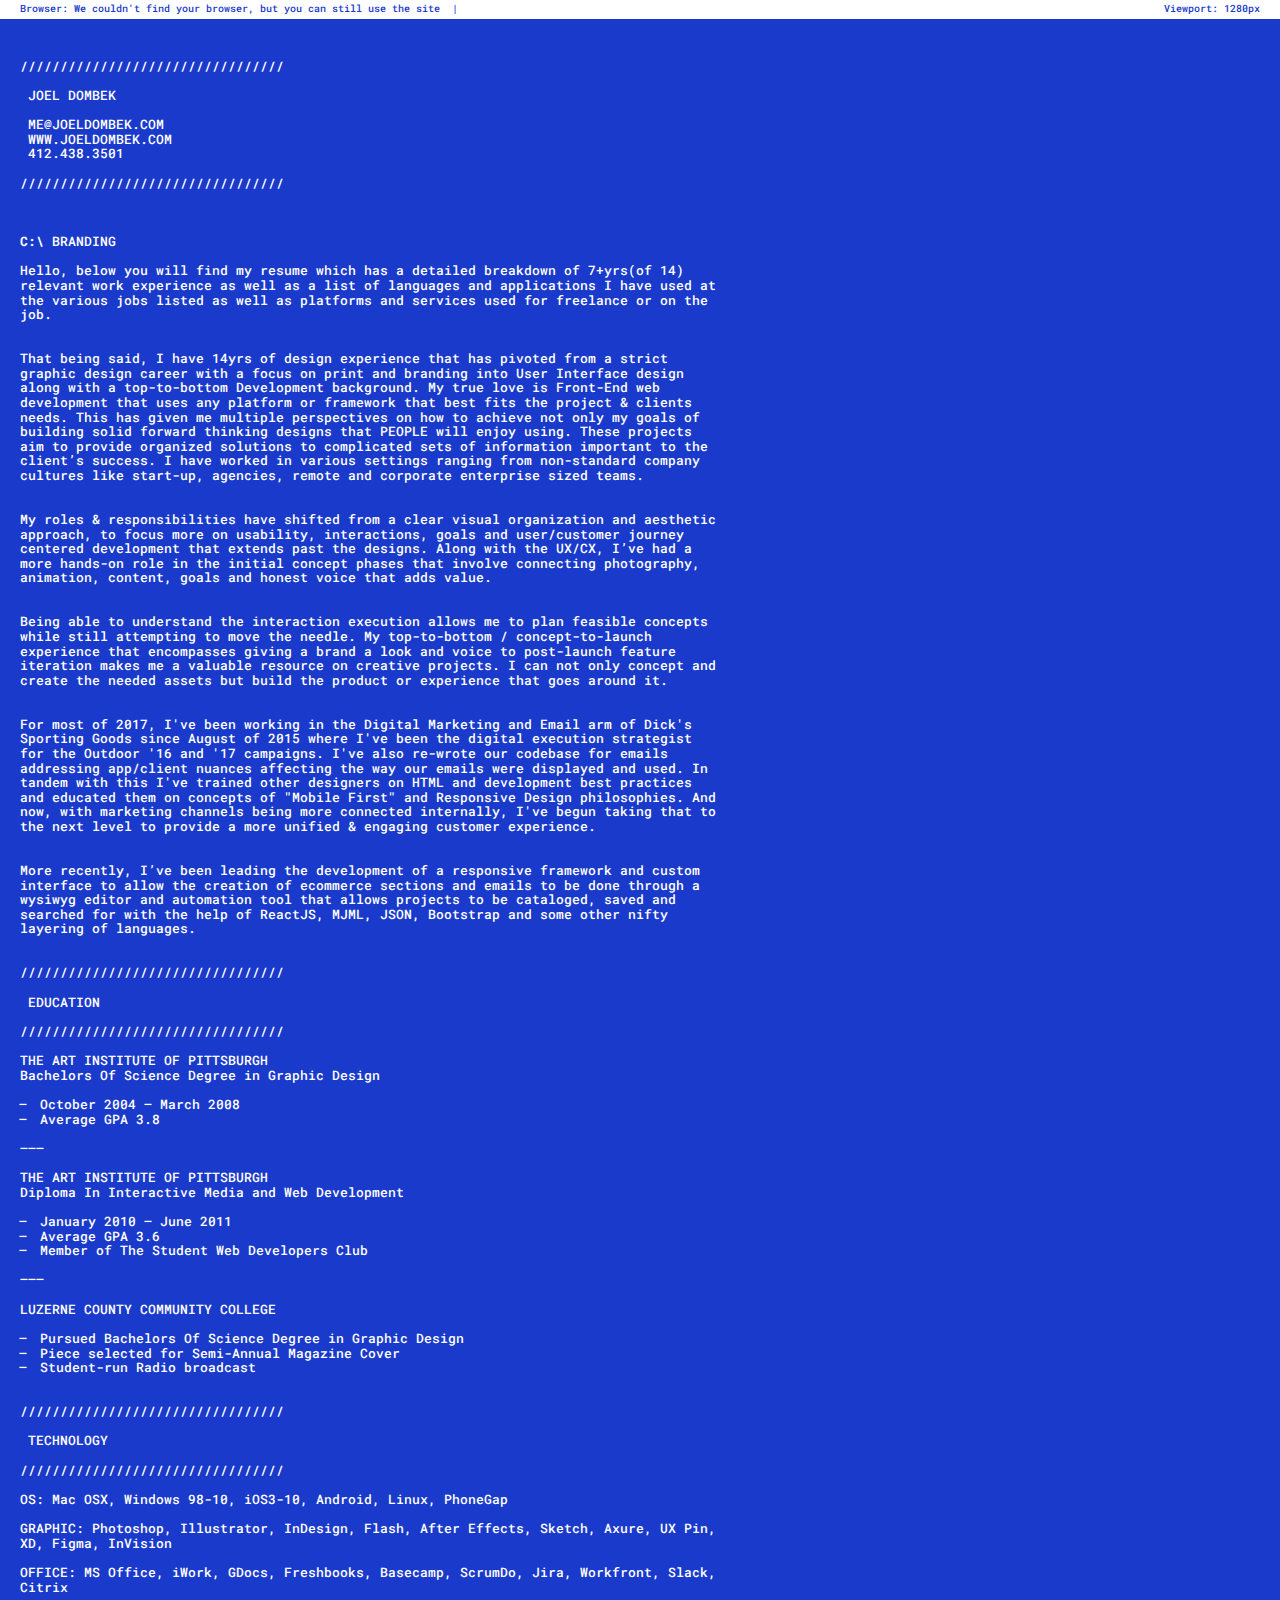
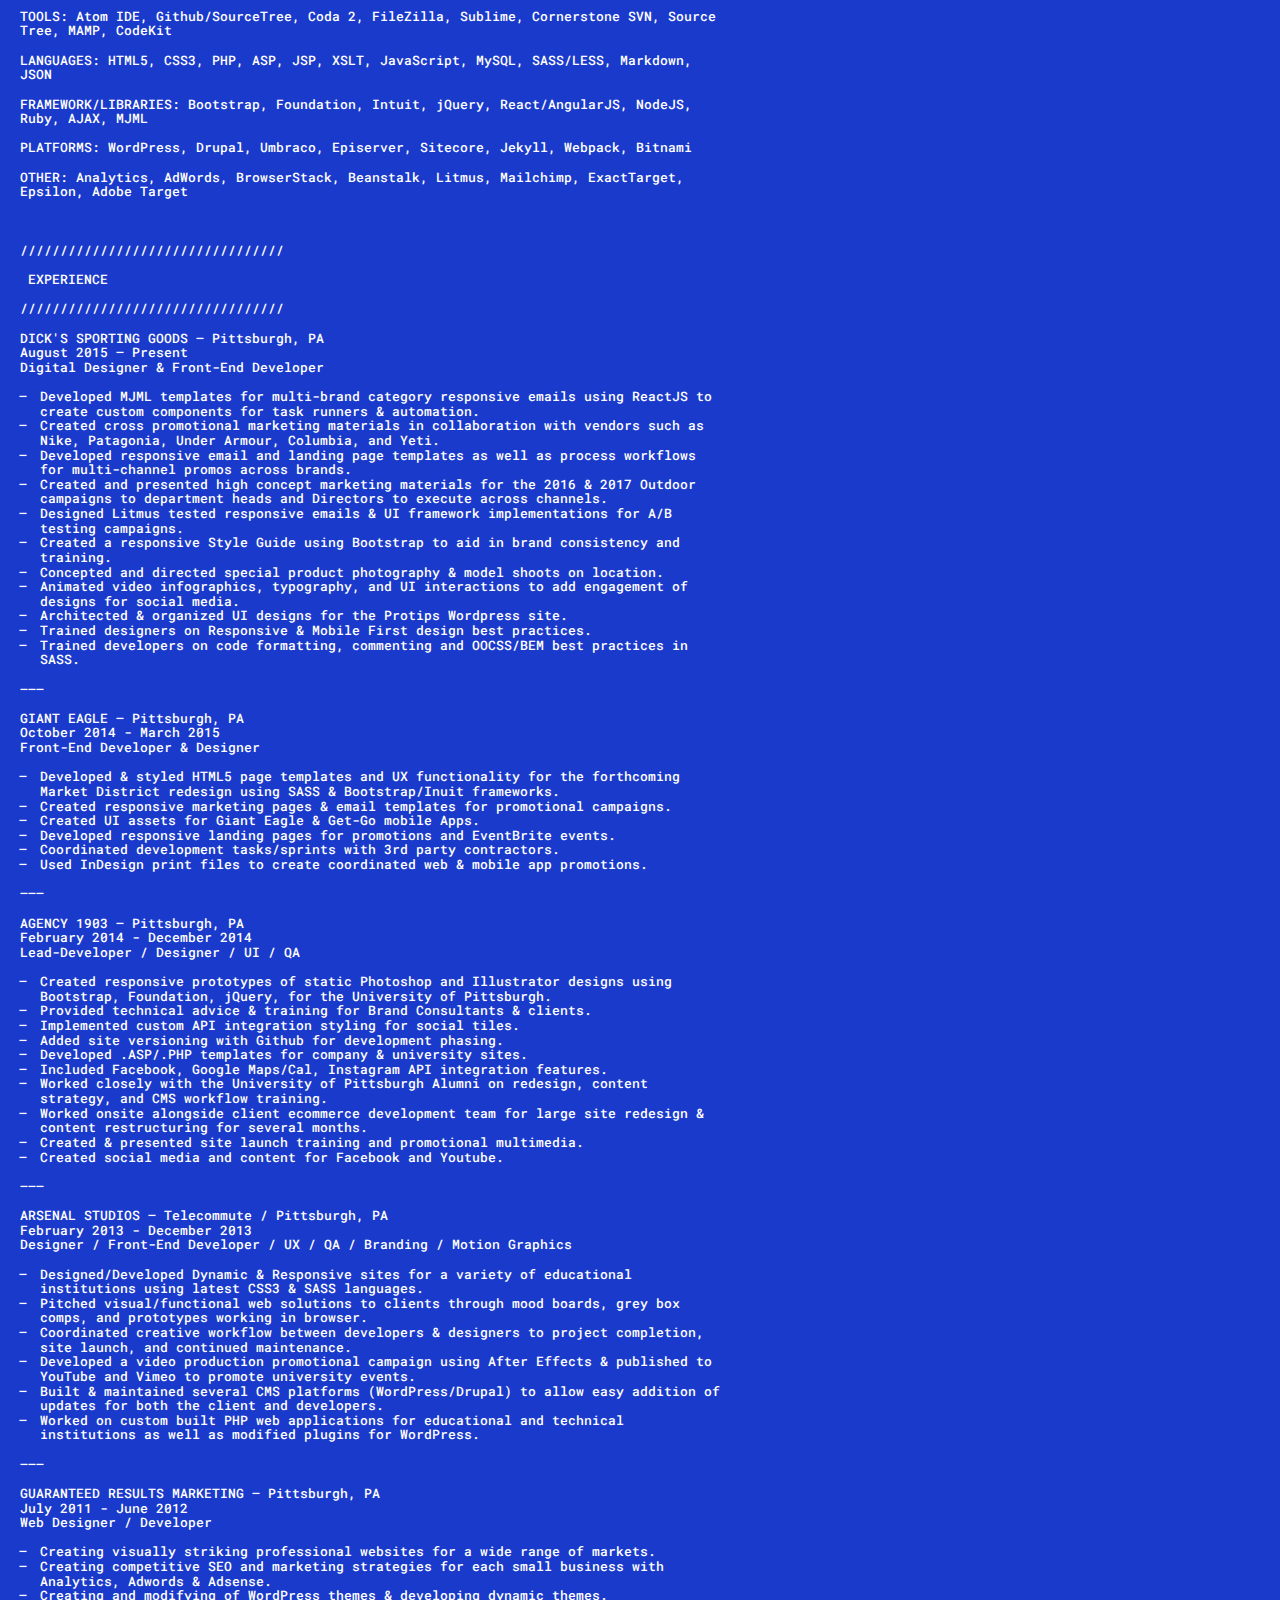
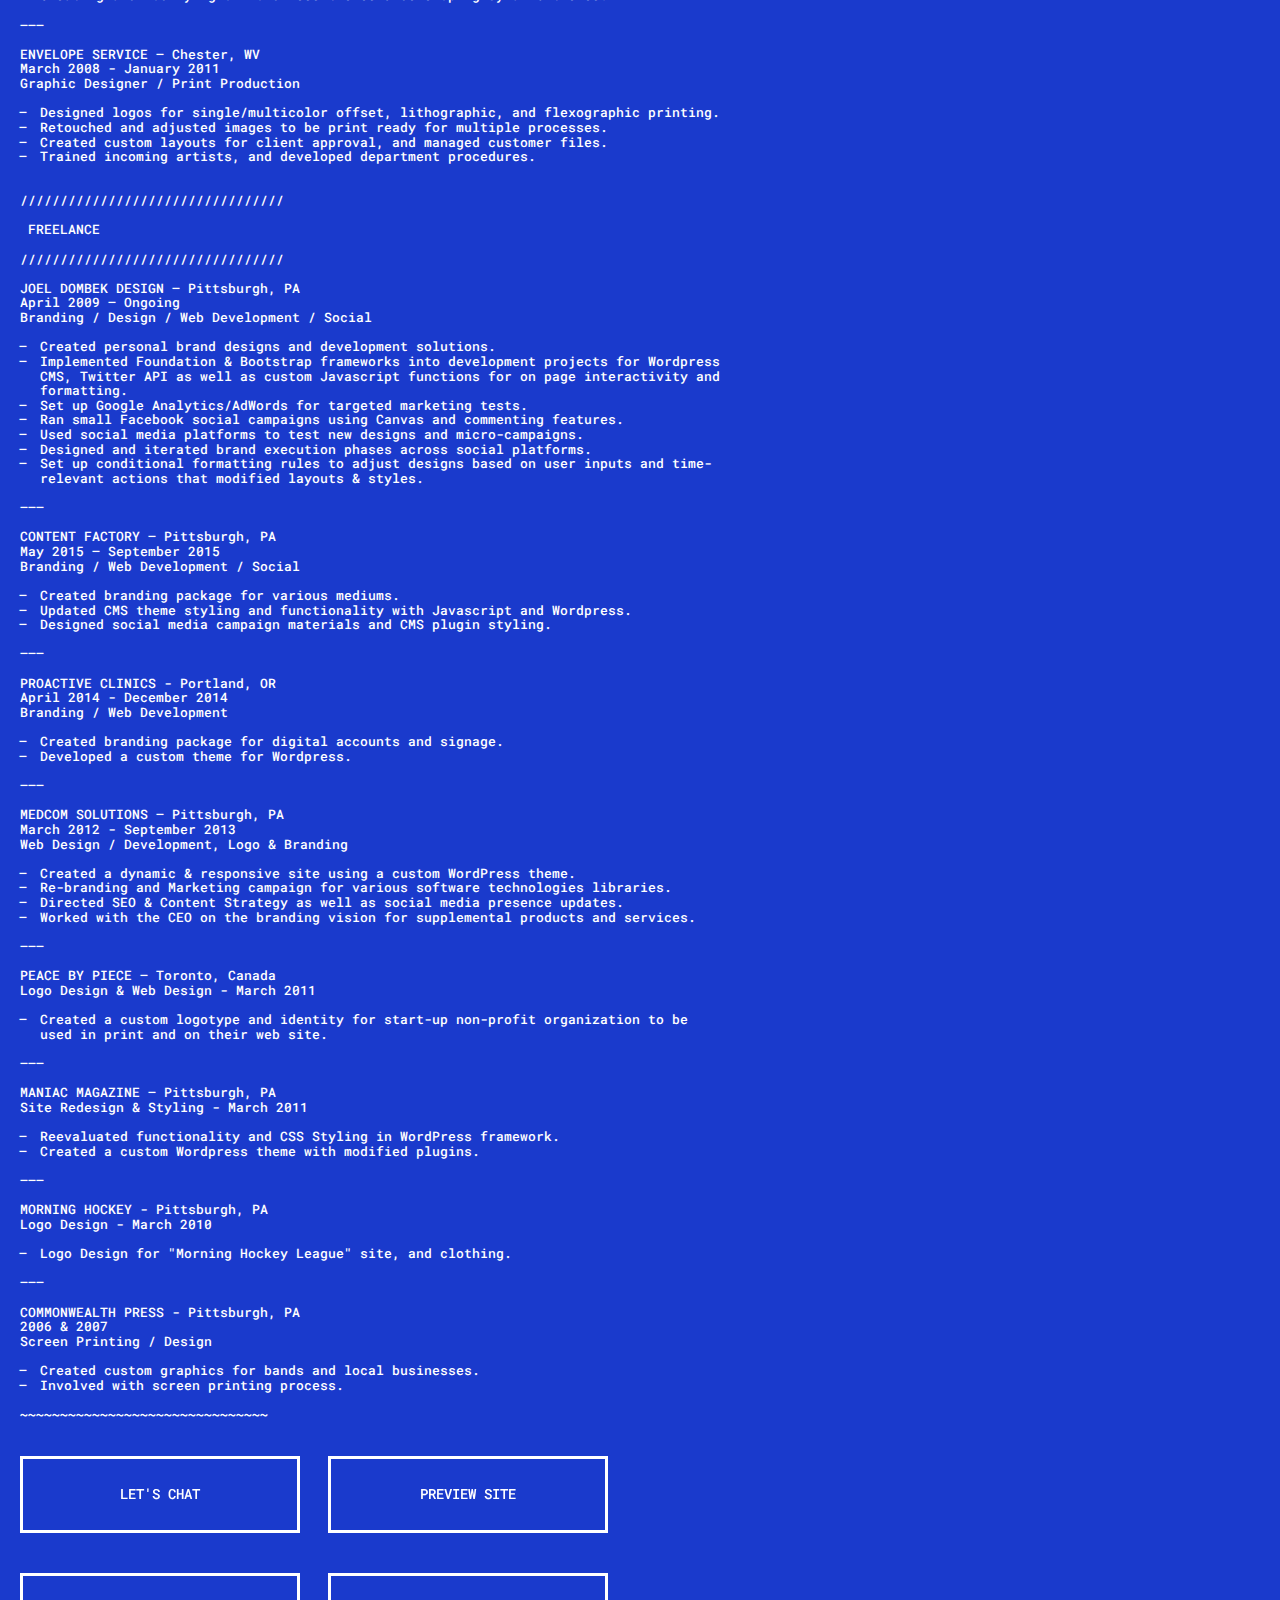
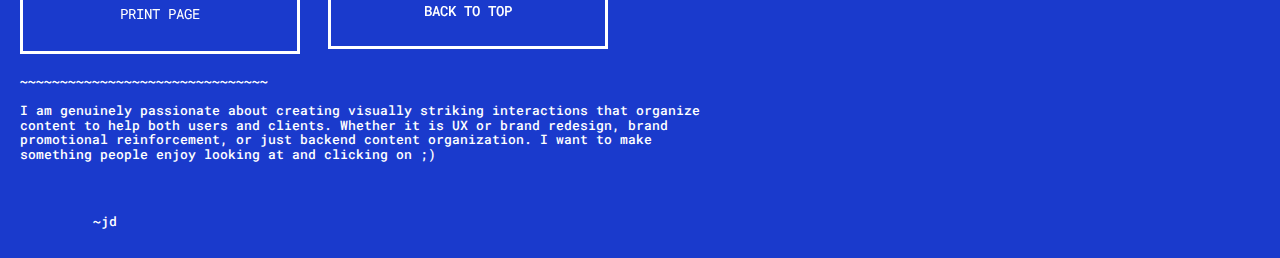
==== commit fc338a73: "fixing capitalization" ====
--- a/index.html
+++ b/index.html
@@ -41,6 +41,12 @@
        : :::    : :  :  : :: ::  : :: : :  :: :  :   : :  :   :      :   :: : ::  : :: ::   :   ::  :::   :: :: :  : :  :   :      :
 
 
+                                         @@@@@@@   @@@@@@@@   @@@@@@  @@@  @@@  @@@@@@@@@@   @@@@@@@@
+                                         @@!  @@@  @@!       !@@      @@!  @@@  @@! @@! @@!  @@!
+                                         @!@!!@!   @!!!:!     !@@!!   @!@  !@!  @!! !!@ @!@  @!!!:!
+                                         !!: :!!   !!:           !:!  !!:  !!!  !!:     !!:  !!:
+                                          :   : :  : :: ::   ::.: :    :.:: :    :      :    : :: ::
+
 
      =====================================  Hi, there! Taking a look at my code I see. Nice!  =======================================-->
     <link rel='shortlink' href='http://www.joeldombek.com/' />
@@ -173,7 +179,7 @@
       <br>
       /////////////////////////////////<br>
       <br>
-      Dick’s Sporting Goods <span class="desktop">—</span> Pittsburgh, PA<br>
+      DICK'S SPORTING GOODS <span class="desktop">—</span> Pittsburgh, PA<br>
       August 2015 – Present<br>
       Digital Designer &amp; Front-End Developer<br>
       <br>
@@ -195,7 +201,7 @@
       <br>
       &mdash;&mdash;&mdash;<br>
       <br>
-      Giant Eagle — Pittsburgh, PA<br>
+      GIANT EAGLE — Pittsburgh, PA<br>
       October 2014 - March 2015<br>
       Front-End Developer &amp; Designer<br>
       <br>
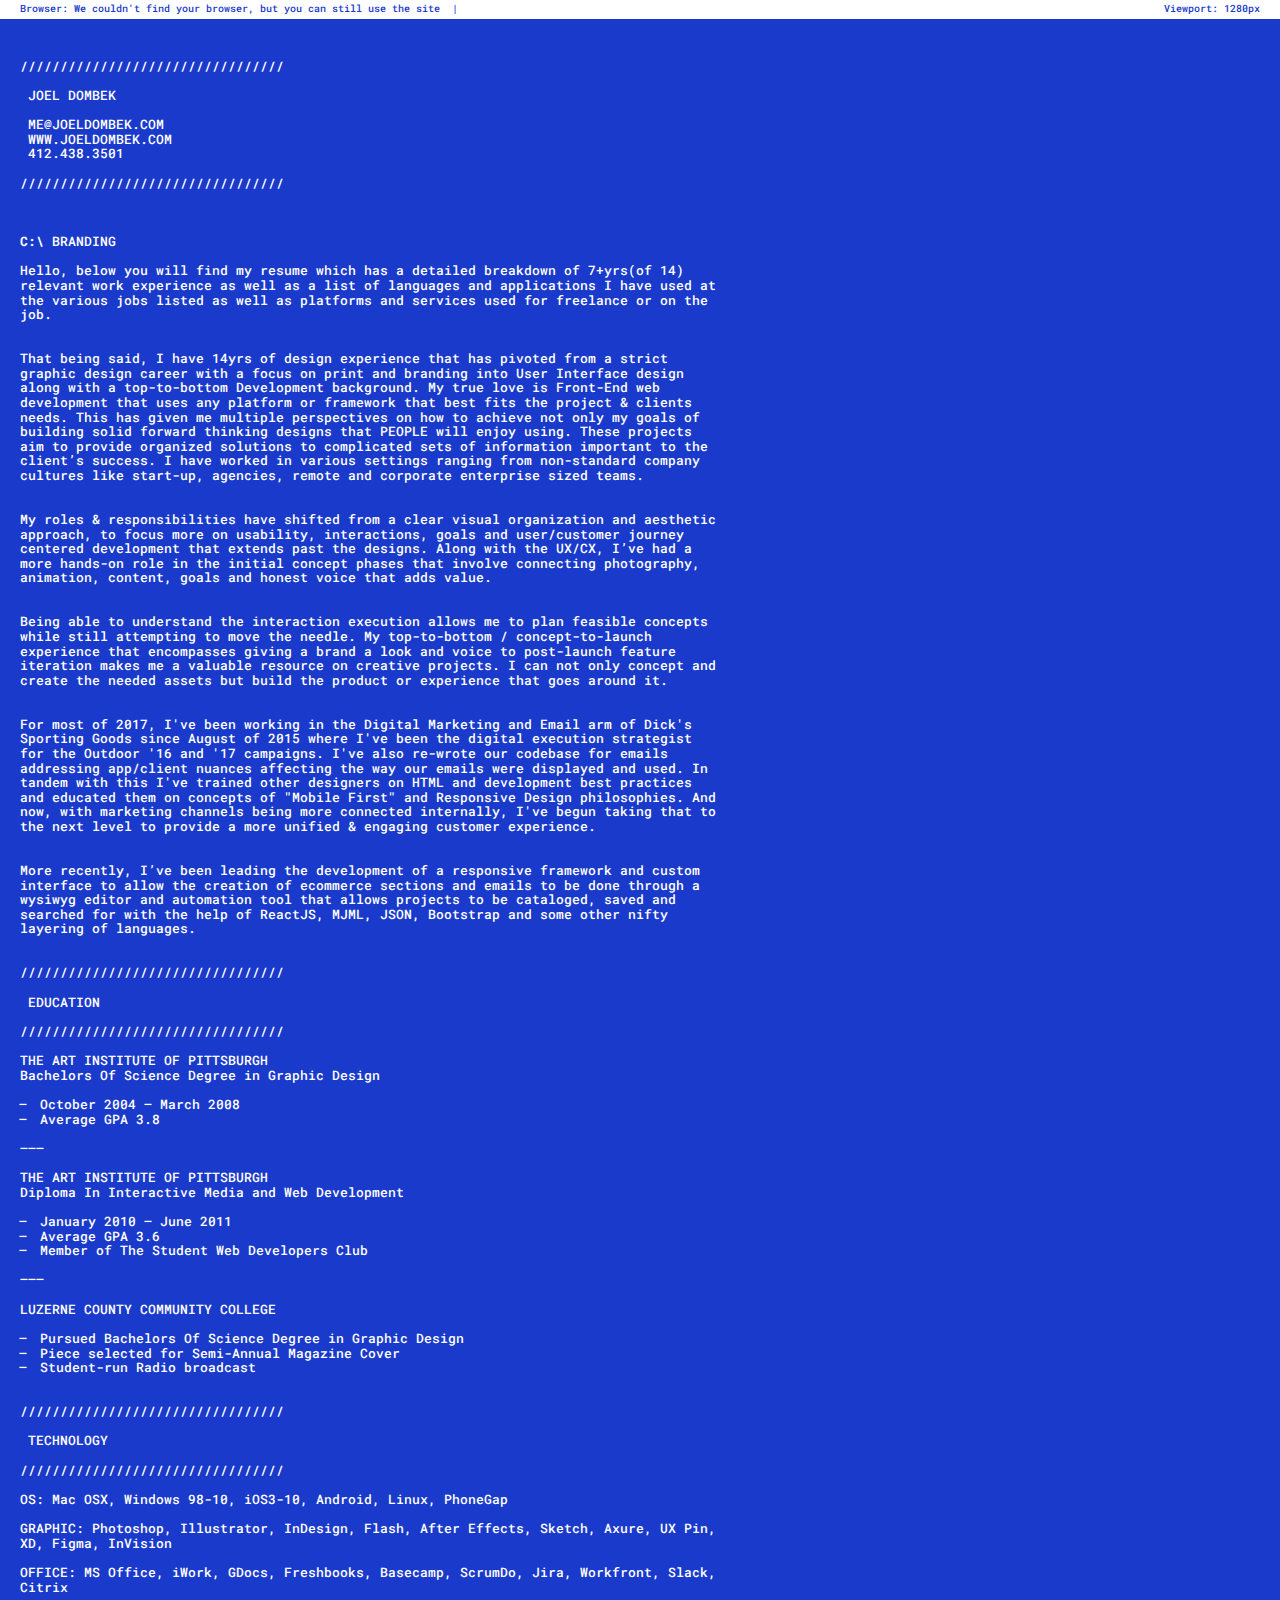
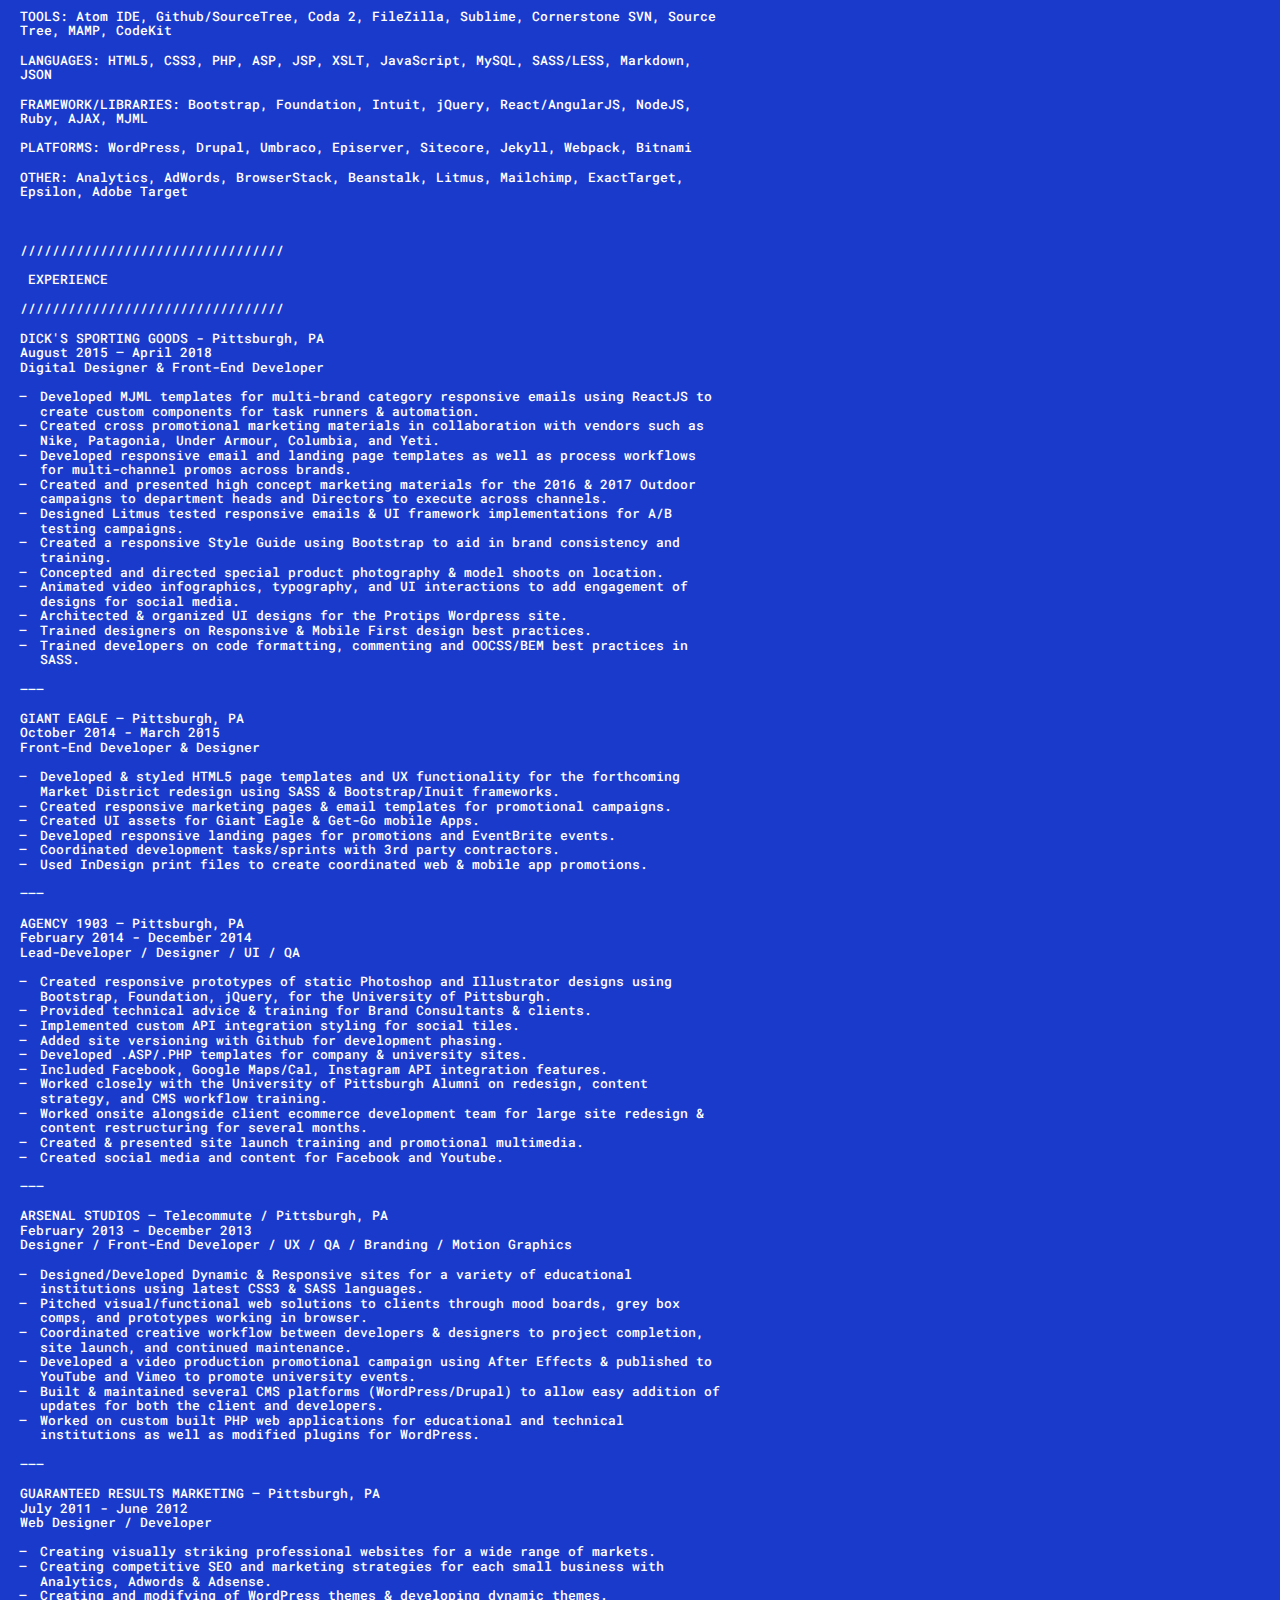
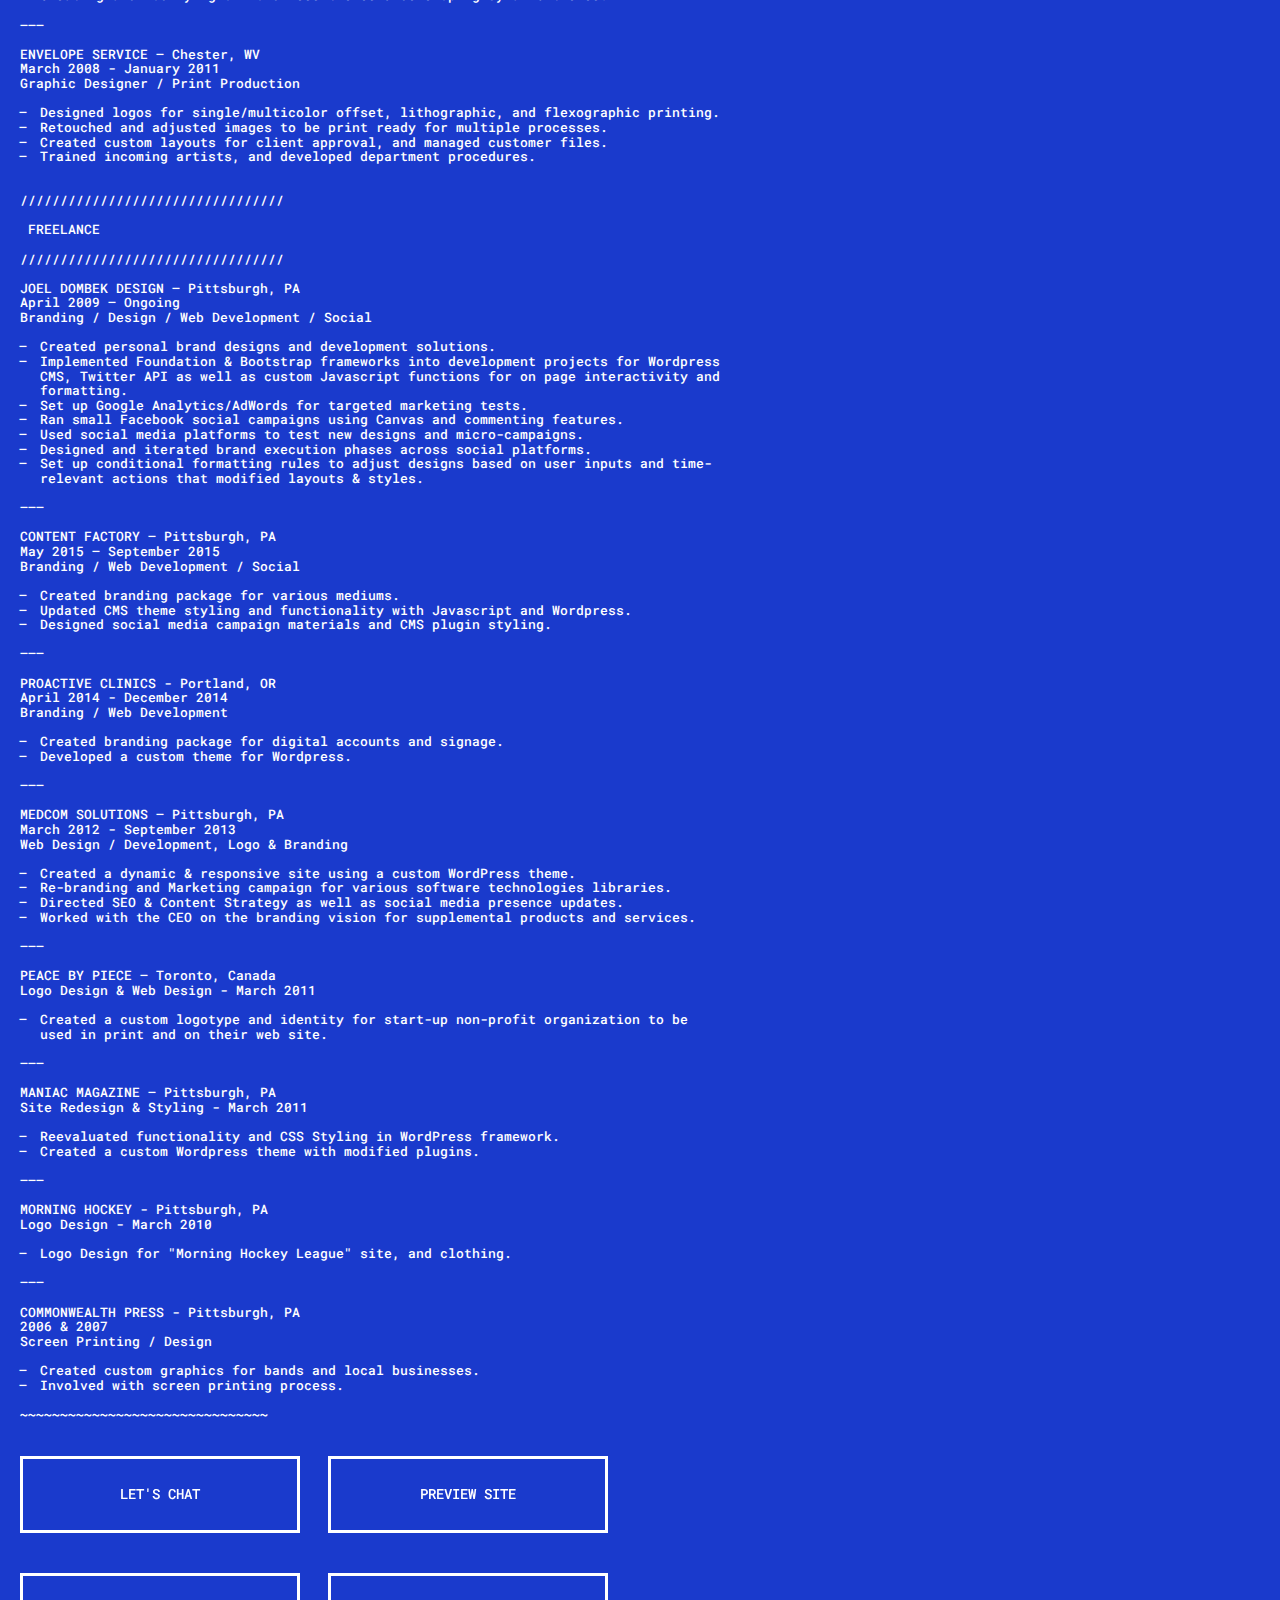
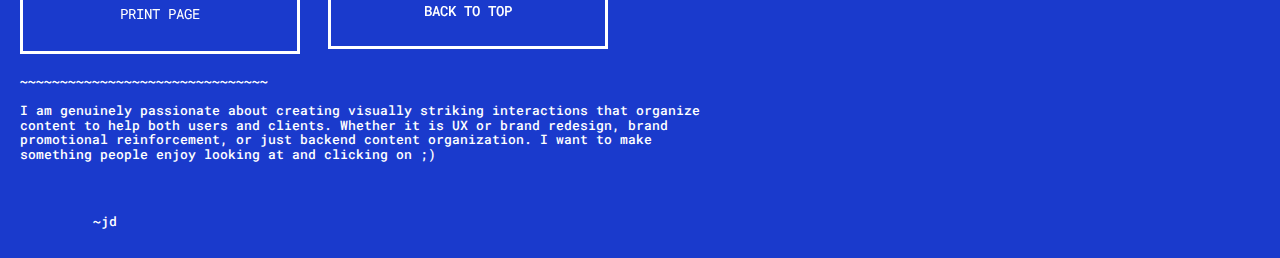
==== commit c7894629: "aug 7" ====
--- a/index.html
+++ b/index.html
@@ -179,8 +179,8 @@
       <br>
       /////////////////////////////////<br>
       <br>
-      DICK'S SPORTING GOODS <span class="desktop">—</span> Pittsburgh, PA<br>
-      August 2015 – Present<br>
+      DICK'S SPORTING GOODS <!-- <span class="desktop">—</span> -->- Pittsburgh, PA<br>
+      August 2015 – April 2018<br>
       Digital Designer &amp; Front-End Developer<br>
       <br>
       <div class="break">
@@ -436,7 +436,7 @@
 
       </div>
     </div>
-    <footer class="mobile"><p>&copy; JOEL<strong>DOMBEK</strong> 2017</p></footer>
+    <footer class="mobile"><p>&copy; JOEL<strong>DOMBEK</strong> 2018</p></footer>
     <!-- Scripts -->
     <script>function myFunction() {window.print();}</script>
     <script src="https://ajax.googleapis.com/ajax/libs/jquery/3.2.1/jquery.min.js"></script>
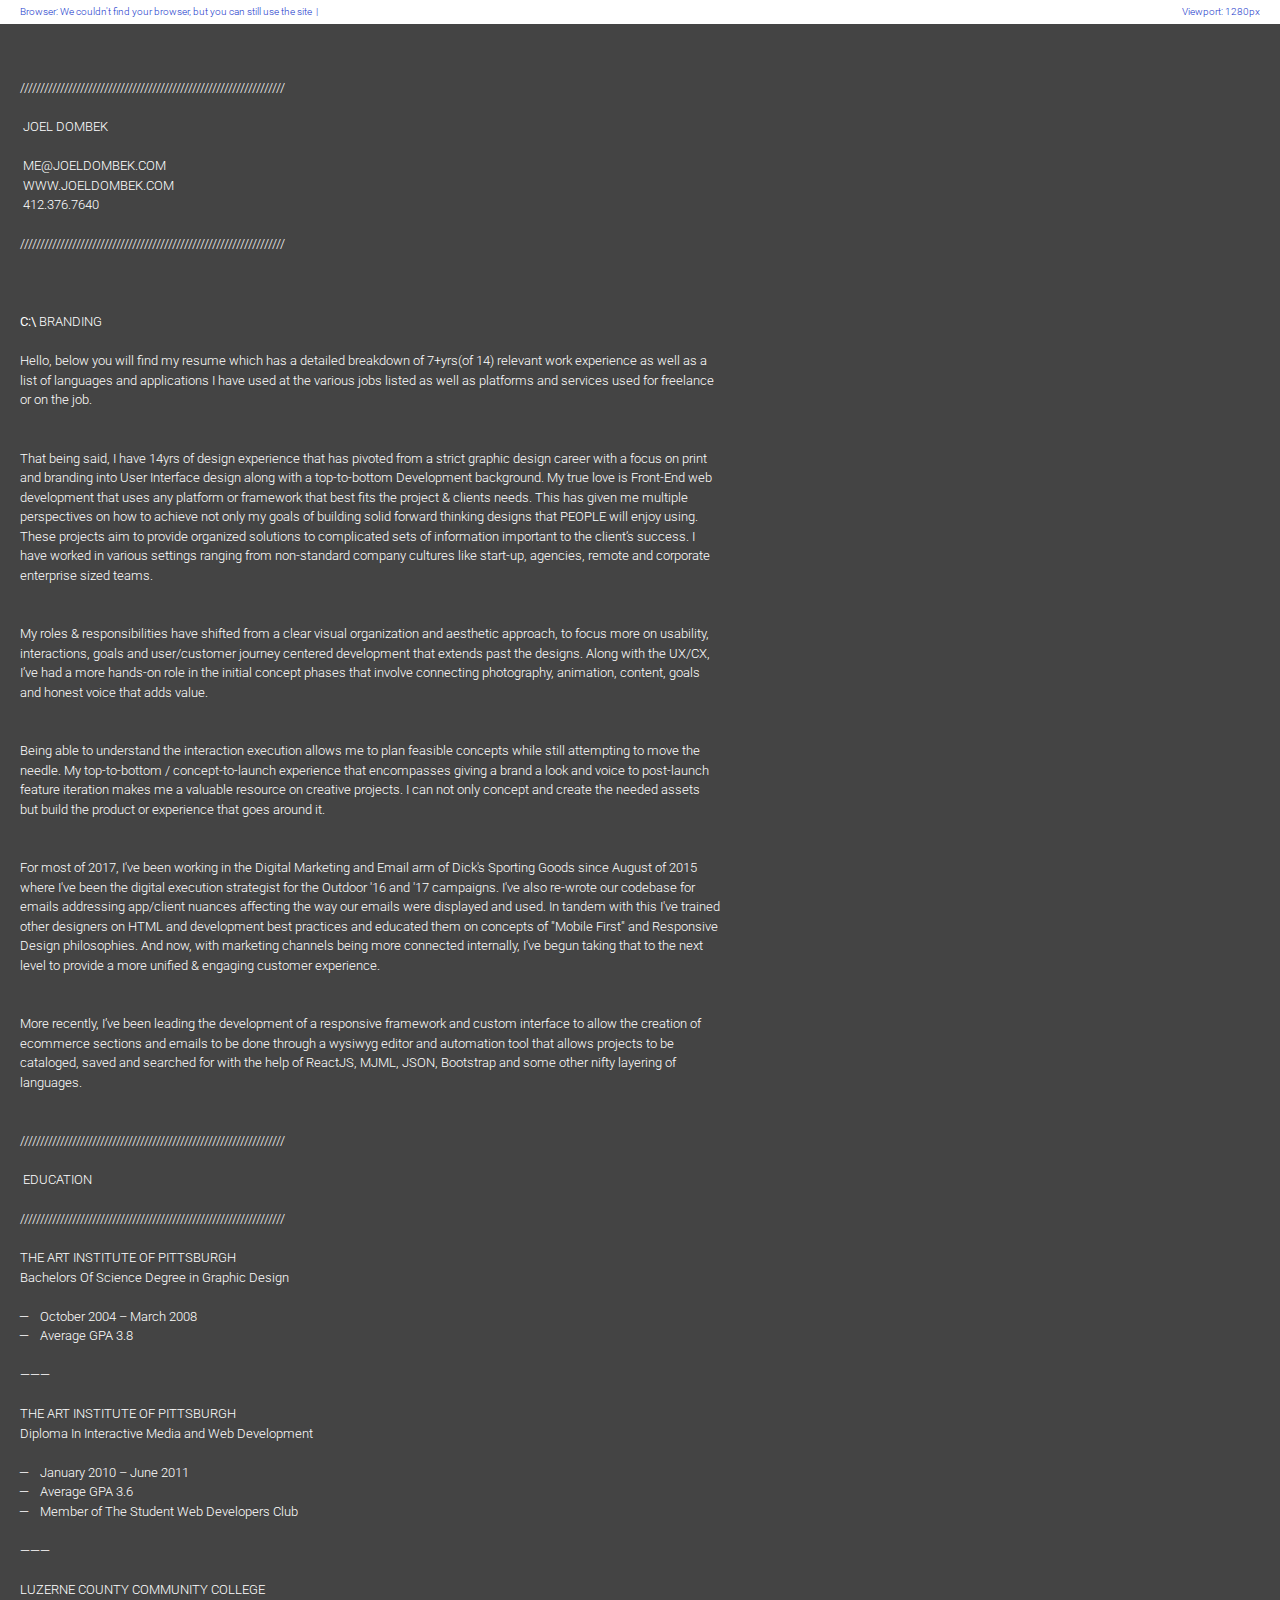
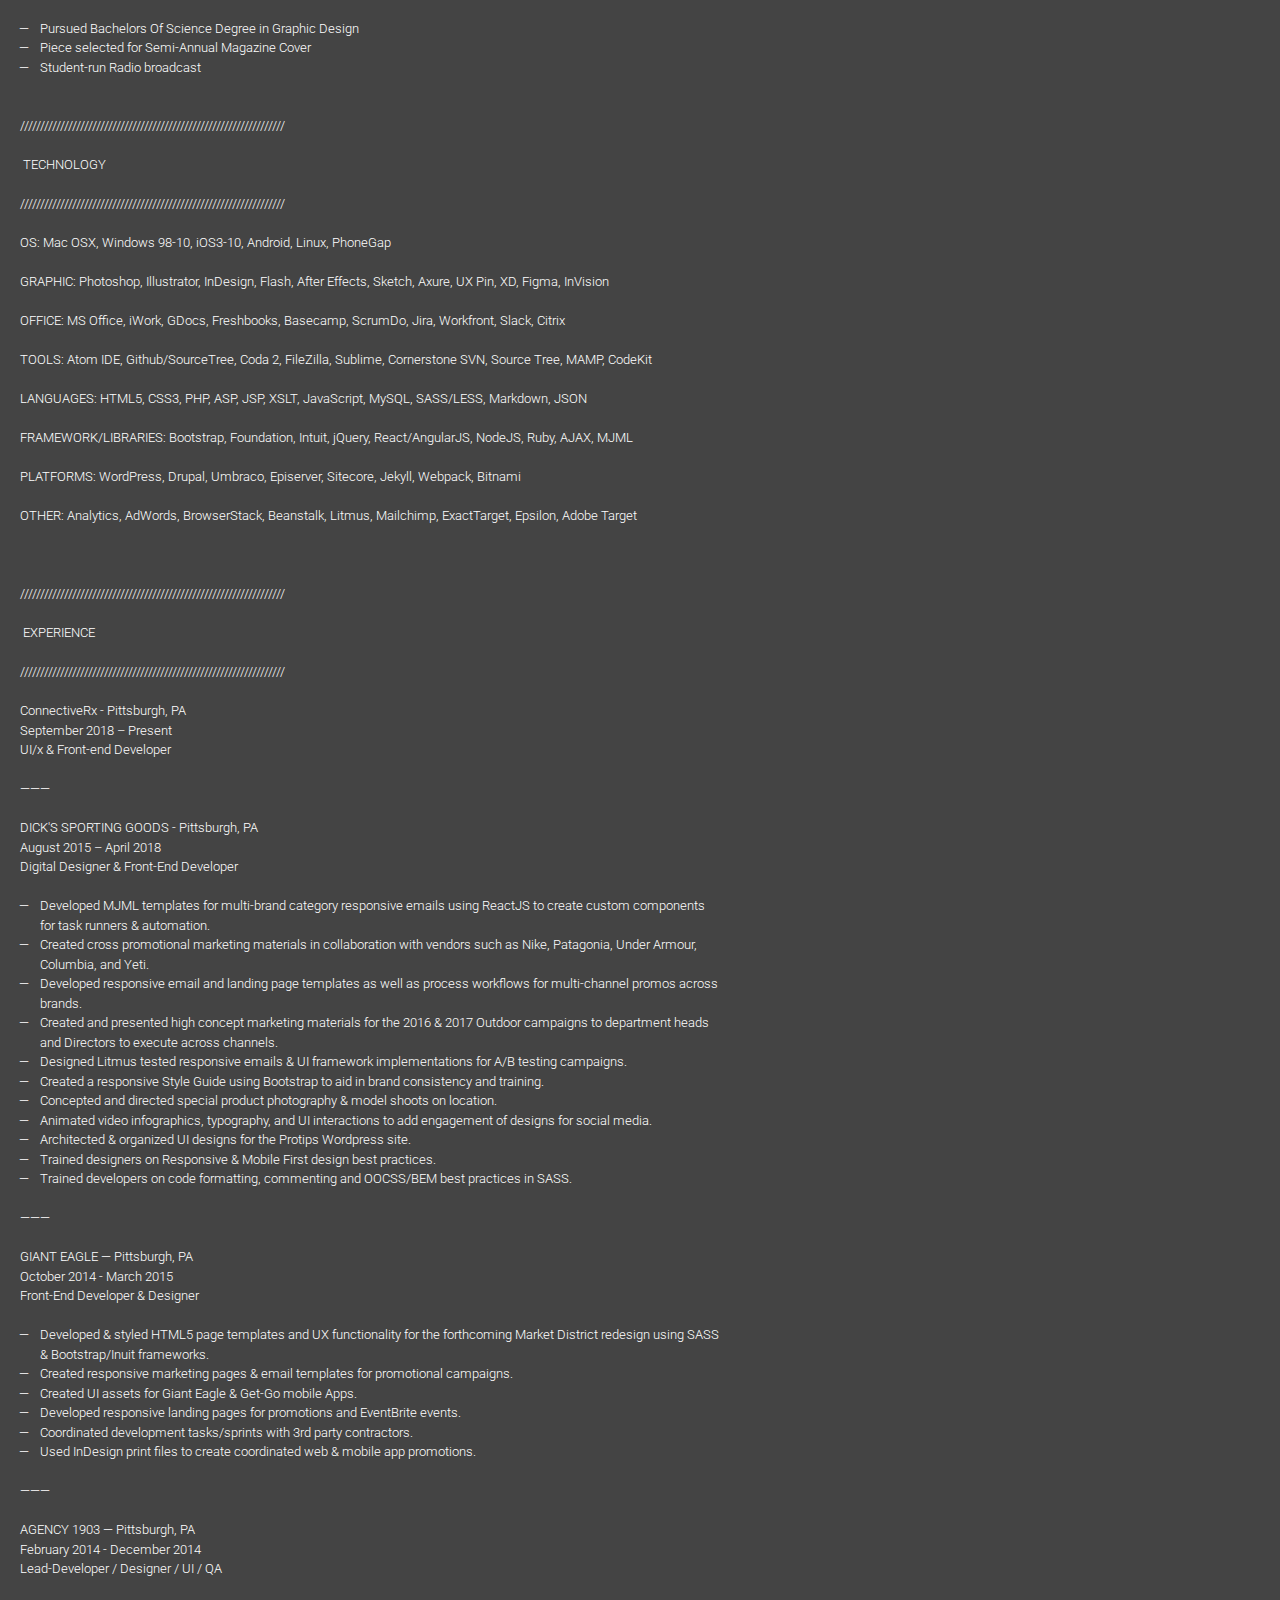
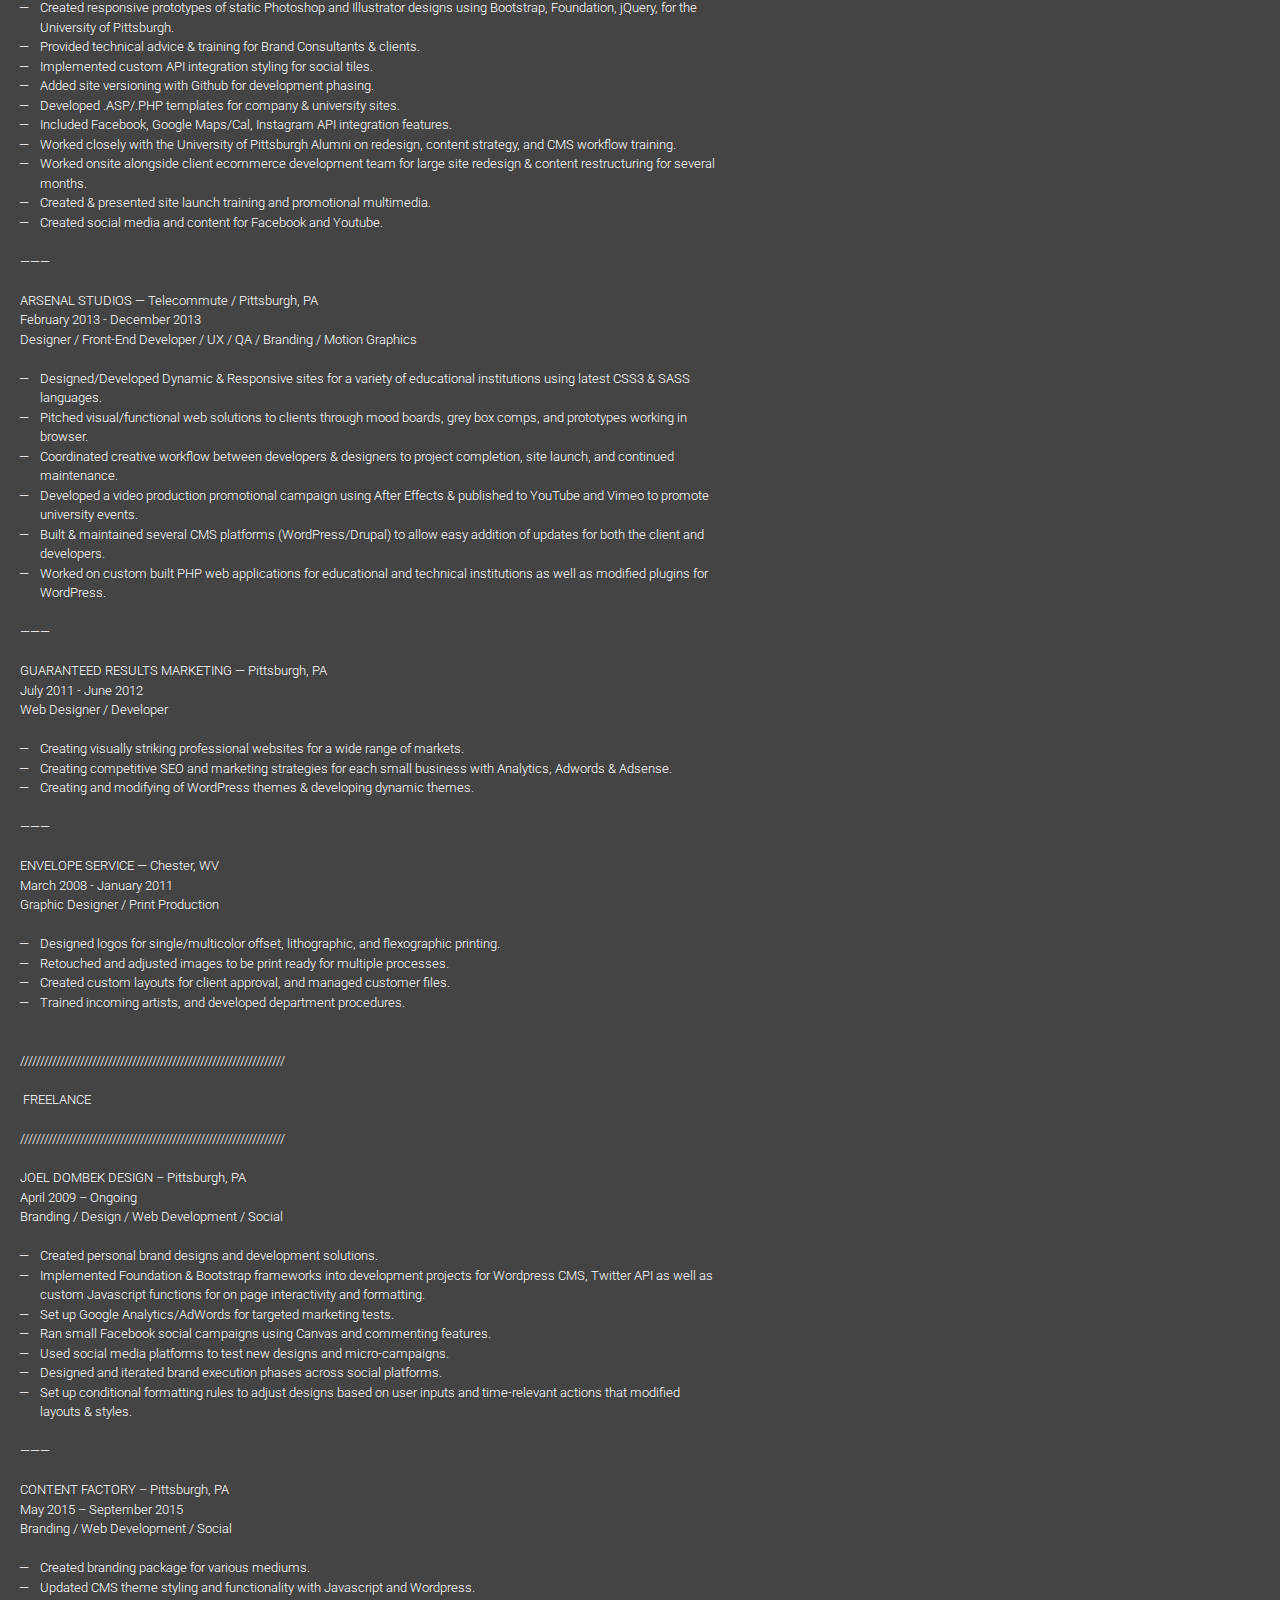
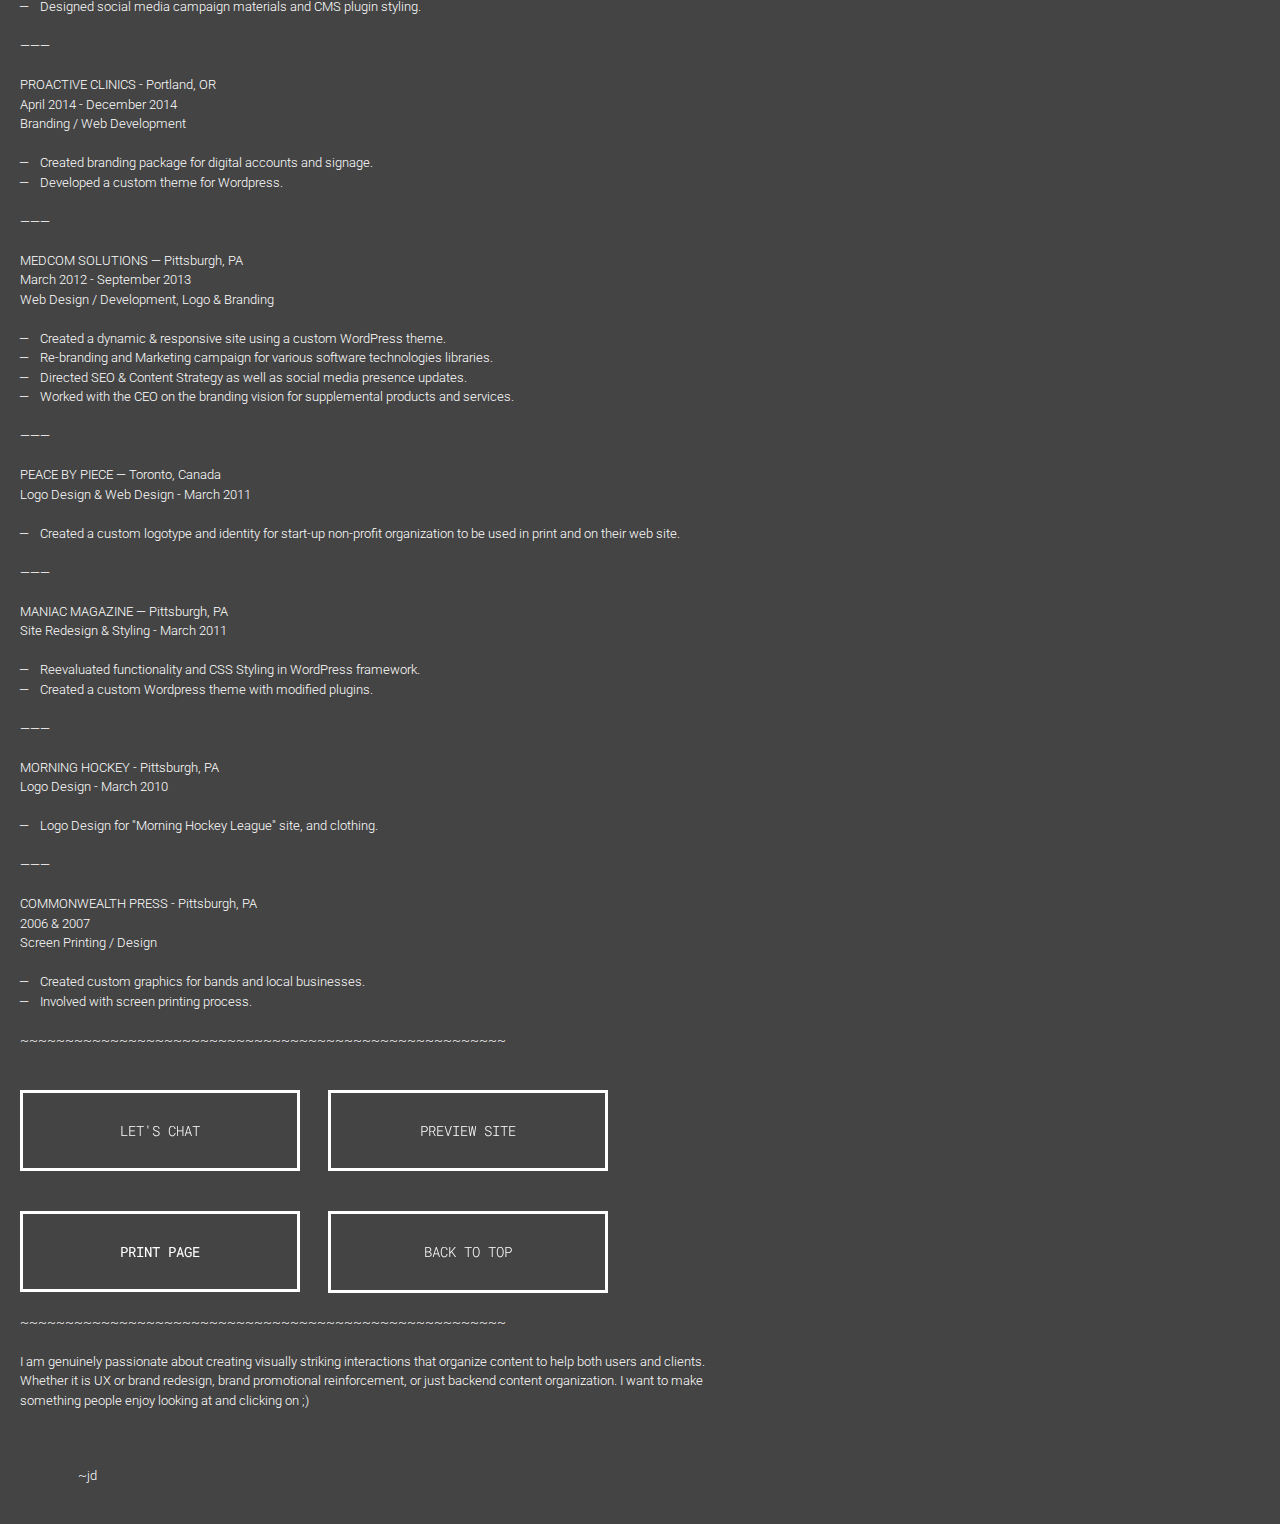
==== commit fb14f27f: "apple" ====
--- a/index.html
+++ b/index.html
@@ -51,6 +51,8 @@
      =====================================  Hi, there! Taking a look at my code I see. Nice!  =======================================-->
     <link rel='shortlink' href='http://www.joeldombek.com/' />
     <link href="https://fonts.googleapis.com/css?family=Roboto+Mono" rel="stylesheet">
+     <link href="https://fonts.googleapis.com/css2?family=Roboto:wght@100;300;400;500;700;900&family=Source+Sans+Pro:wght@300;400&display=swap" rel="stylesheet">
+    <link href="https://fonts.googleapis.com/css2?family=Source+Sans+Pro:wght@300;400&display=swap" rel="stylesheet">
     <link rel="shortcut icon" href="http://joeldom.github.io/redesign/greybox/img/favicon.ico" />
     <link rel="image_src" href="http://www.joeldombek.com/jdimglink.jpg"/>
     <link rel="stylesheet" href="style.css"/>
@@ -71,15 +73,15 @@
       <div class="desktop">
         <br>
         <br>
-        /////////////////////////////////<br>
+        //////////////////////////////////////////////////////////////////<br>
         <br>
         &nbsp;JOEL DOMBEK<br>
         <br>
         &nbsp;ME@JOELDOMBEK.COM<br>
         &nbsp;WWW.JOELDOMBEK.COM<br>
-        &nbsp;412.438.3501<br>
-        <br>
-        /////////////////////////////////<br>
+        &nbsp;412.376.7640‬<br>
+        <br>
+        //////////////////////////////////////////////////////////////////<br>
         <br>
         <br>
       </div>
@@ -111,11 +113,11 @@
       </div>
       <br>
       <br>
-      /////////////////////////////////<br>
+      //////////////////////////////////////////////////////////////////<br>
       <br>
       &nbsp;EDUCATION<br>
       <br>
-      /////////////////////////////////<br>
+      //////////////////////////////////////////////////////////////////<br>
       <br>
       THE ART INSTITUTE OF PITTSBURGH<br>
       Bachelors Of Science Degree in Graphic Design<br>
@@ -147,11 +149,11 @@
       </ul>
       <br>
       <br>
-      /////////////////////////////////<br>
+      //////////////////////////////////////////////////////////////////<br>
       <br>
       &nbsp;TECHNOLOGY<br>
       <br>
-      /////////////////////////////////<br>
+      //////////////////////////////////////////////////////////////////<br>
       <br>
       <div class="break">
         OS: Mac OSX, Windows 98-10, iOS3-10, Android, Linux, PhoneGap<br>
@@ -173,11 +175,17 @@
       </div>
       <br>
       <br>
-      /////////////////////////////////<br>
+      //////////////////////////////////////////////////////////////////<br>
       <br>
       &nbsp;EXPERIENCE<br>
       <br>
-      /////////////////////////////////<br>
+      //////////////////////////////////////////////////////////////////<br>
+      <br>
+      ConnectiveRx <!-- <span class="desktop">—</span> -->- Pittsburgh, PA<br>
+      September 2018 – Present<br>
+      UI/x &amp; Front-end Developer<br>
+      <br>
+      &mdash;&mdash;&mdash;<br>
       <br>
       DICK'S SPORTING GOODS <!-- <span class="desktop">—</span> -->- Pittsburgh, PA<br>
       August 2015 – April 2018<br>
@@ -282,11 +290,11 @@
       </ul>
       <br>
       <br>
-      /////////////////////////////////<br>
+      //////////////////////////////////////////////////////////////////<br>
       <br>
       &nbsp;FREELANCE<br>
       <br>
-      /////////////////////////////////<br>
+      //////////////////////////////////////////////////////////////////<br>
       <br>
       JOEL DOMBEK DESIGN – Pittsburgh, PA<br>
       April 2009 – Ongoing<br>
@@ -381,7 +389,7 @@
         <li>Involved with screen printing process.</li>
       </ul>
       <br>
-      ~~~~~~~~~~~~~~~~~~~~~~~~~~~~~~~<br><br>
+      ~~~~~~~~~~~~~~~~~~~~~~~~~~~~~~~~~~~~~~~~~~~~~~~~~~~~~~<br><br>
       <div class="break">
         <a class="btn" style="z-index:110" accesskey="c" href="mailto:me@joeldombek.com?subject=Hello%20there!%20%20|%20%20Your%20Subject%20Here&Body=Your%20Name%0D%0A%0D%0AYour%20message%20here..." target="_top">Let's Chat</a>
         <div class="spacer">
@@ -396,7 +404,7 @@
         <a class="btn" style="z-index:110" accesskey="t" href="#header">Back to top</a>
         <br class="clear">
       </div>
-      ~~~~~~~~~~~~~~~~~~~~~~~~~~~~~~~<br><br>
+      ~~~~~~~~~~~~~~~~~~~~~~~~~~~~~~~~~~~~~~~~~~~~~~~~~~~~~~<br><br>
       <p class="break">I am genuinely passionate about creating visually striking
       interactions that organize content to help both users and clients.
       Whether it is UX or brand redesign, brand promotional reinforcement,
--- a/style.css
+++ b/style.css
@@ -6,11 +6,16 @@
 * ::selection {background: #FFFFFF !important; color: #1a3acc;}
 html ::selection {background: #FFFFFF !important; color: #1a3acc;}
 body{
+  font-family: 'Source Sans Pro', sans-serif;
   font-family: 'Roboto Mono', monospace;
+  font-family: 'Roboto', sans-serif;
+  font-size: 15px;
   font-size: 13px;
   color: #FFF;
-  line-height: 1.125em;
-  font-weight: 500;
+  line-height: 1.5em;
+  /* letter-spacing: .042em; */
+  /* line-height: 1.125em; */
+  font-weight: 300;
   padding: 0; margin: 0;
   height: 100%;
 }
@@ -27,10 +32,41 @@
 header,footer{
   display: block;
   padding: 2.5em 1.5em;
-  font-family: Helvetica, Arial, sans-serif;
+  font-family: 'Roboto', sans-serif;
 }
+header strong{
+  font-weight: 800;
+}
+/* #1a3acc */
+@keyframes backgroundColorPalette{
+	0% {
+		background: #1a3acc;
+	}
+	25% {
+		background: #008080;
+	}
+	50% {
+		background: #602222;
+	}
+	75% {
+		background: #444;
+	}
+	100% {
+		background: #2D2828;
+	}
+}
+
 header{background-color: white;color: #1a3acc;}
-#body{background-color: #1a3acc; color: white;font-size: 1em; padding: 0 1.5em;}
+#body{
+  background-color: #444;
+  animation-name: backgroundColorPalette;
+	animation-duration: 10s;
+	animation-iteration-count: infinite;
+	animation-direction: alternate;
+  color: white;
+  font-size: 1em;
+  padding: 0 1.5em;
+}
 .break{
   max-width: 700px;
   word-wrap: break-word;
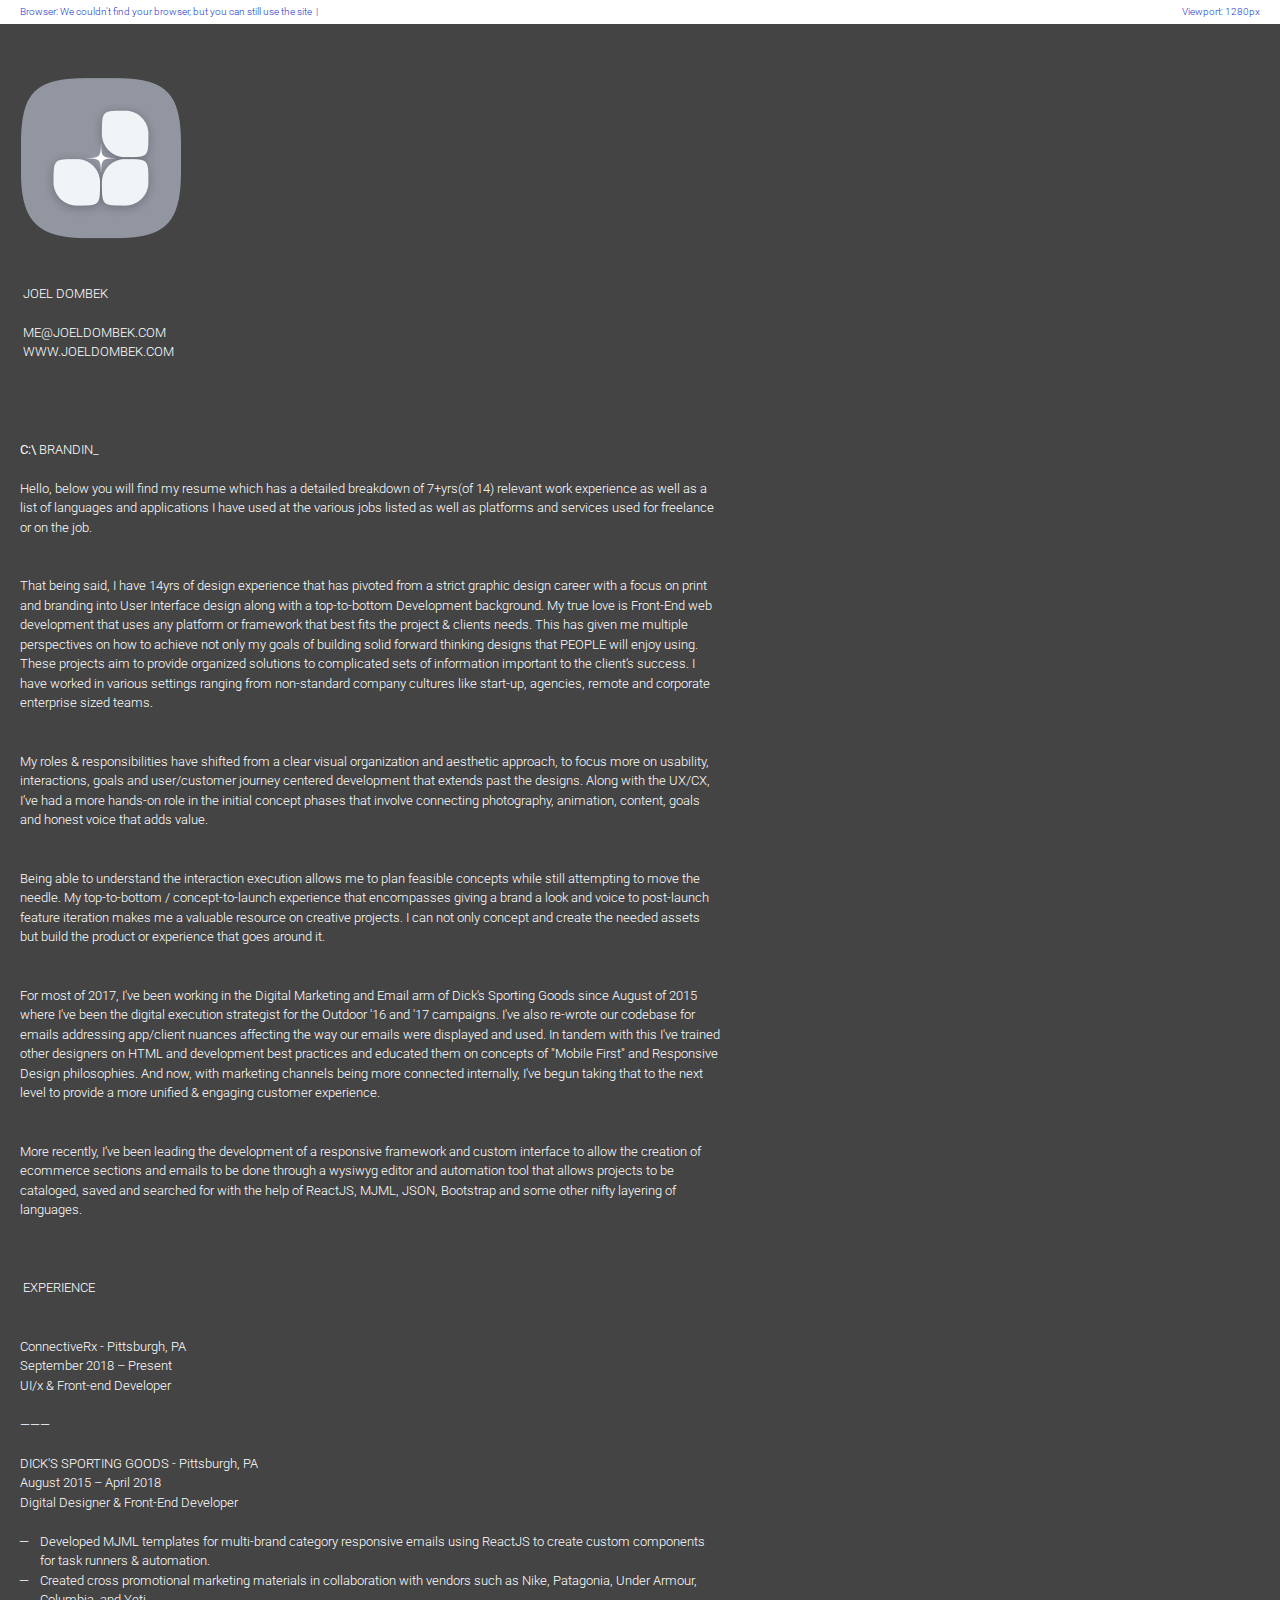
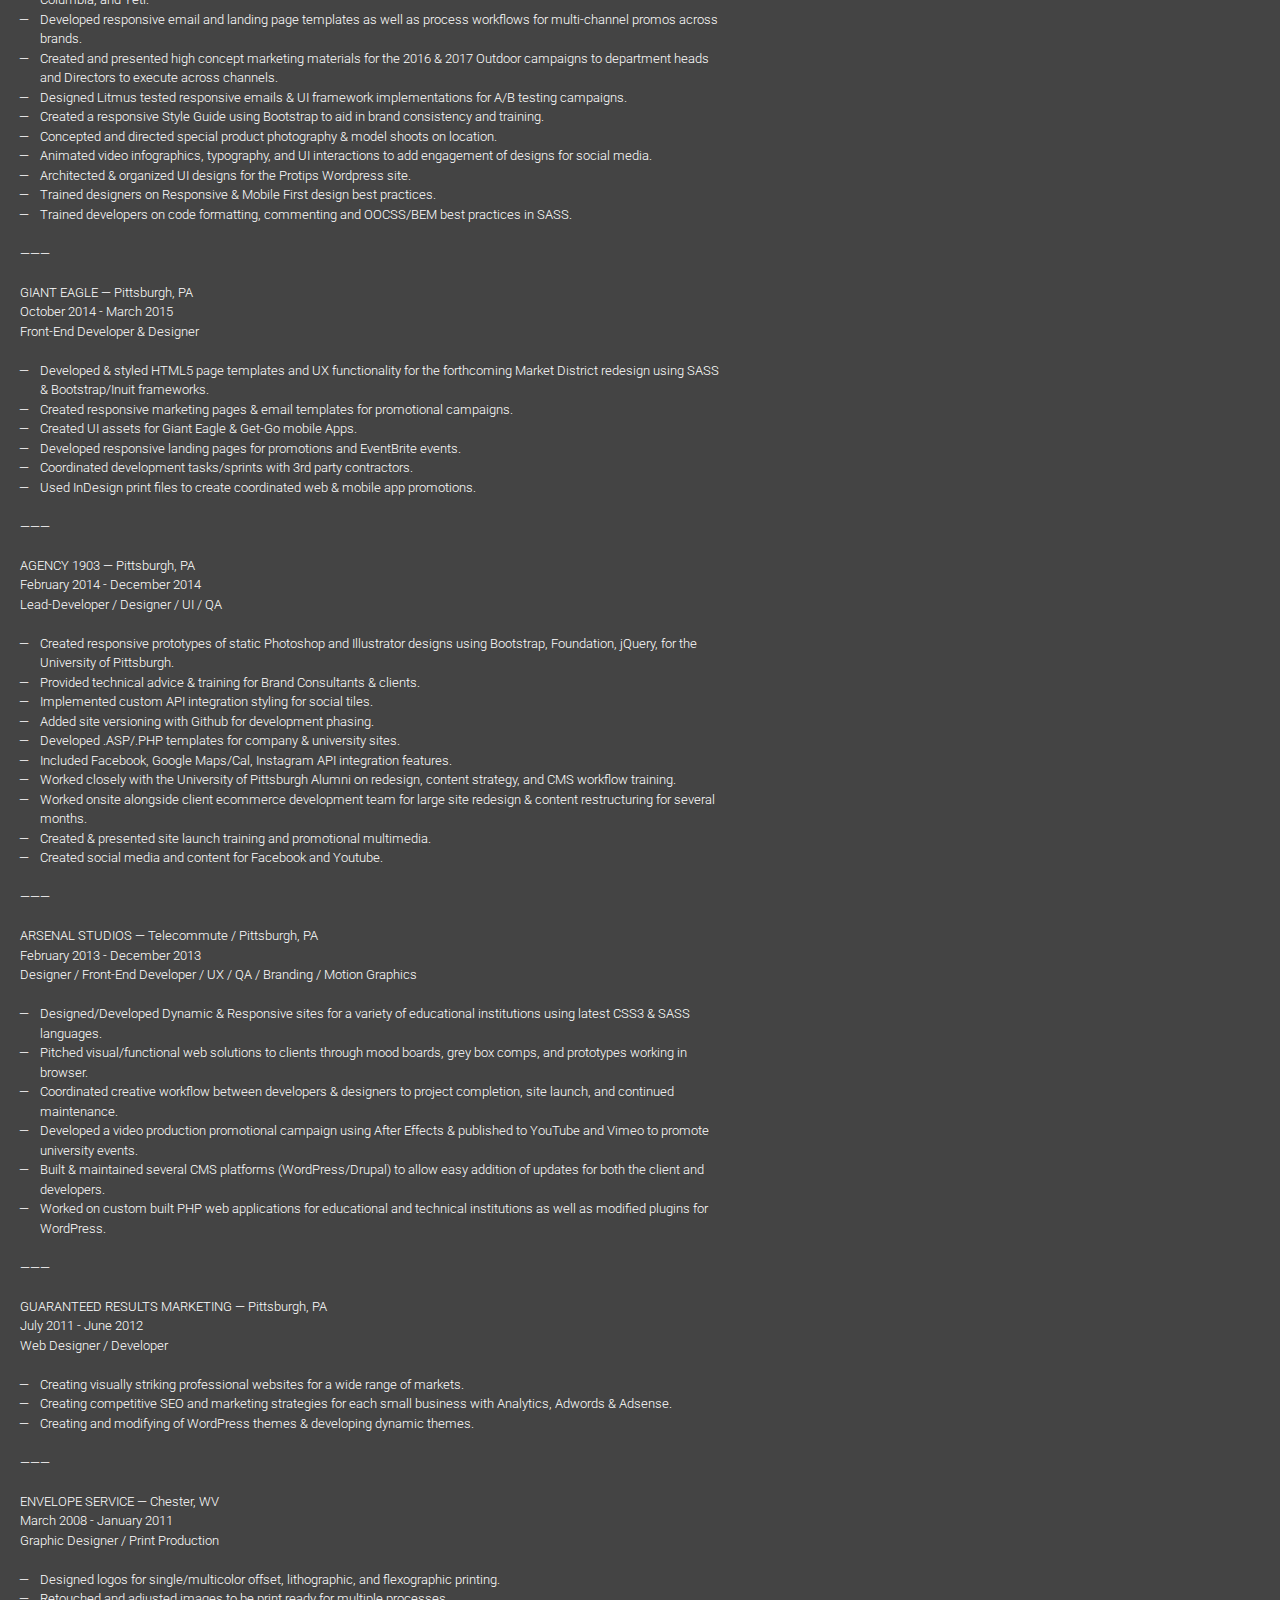
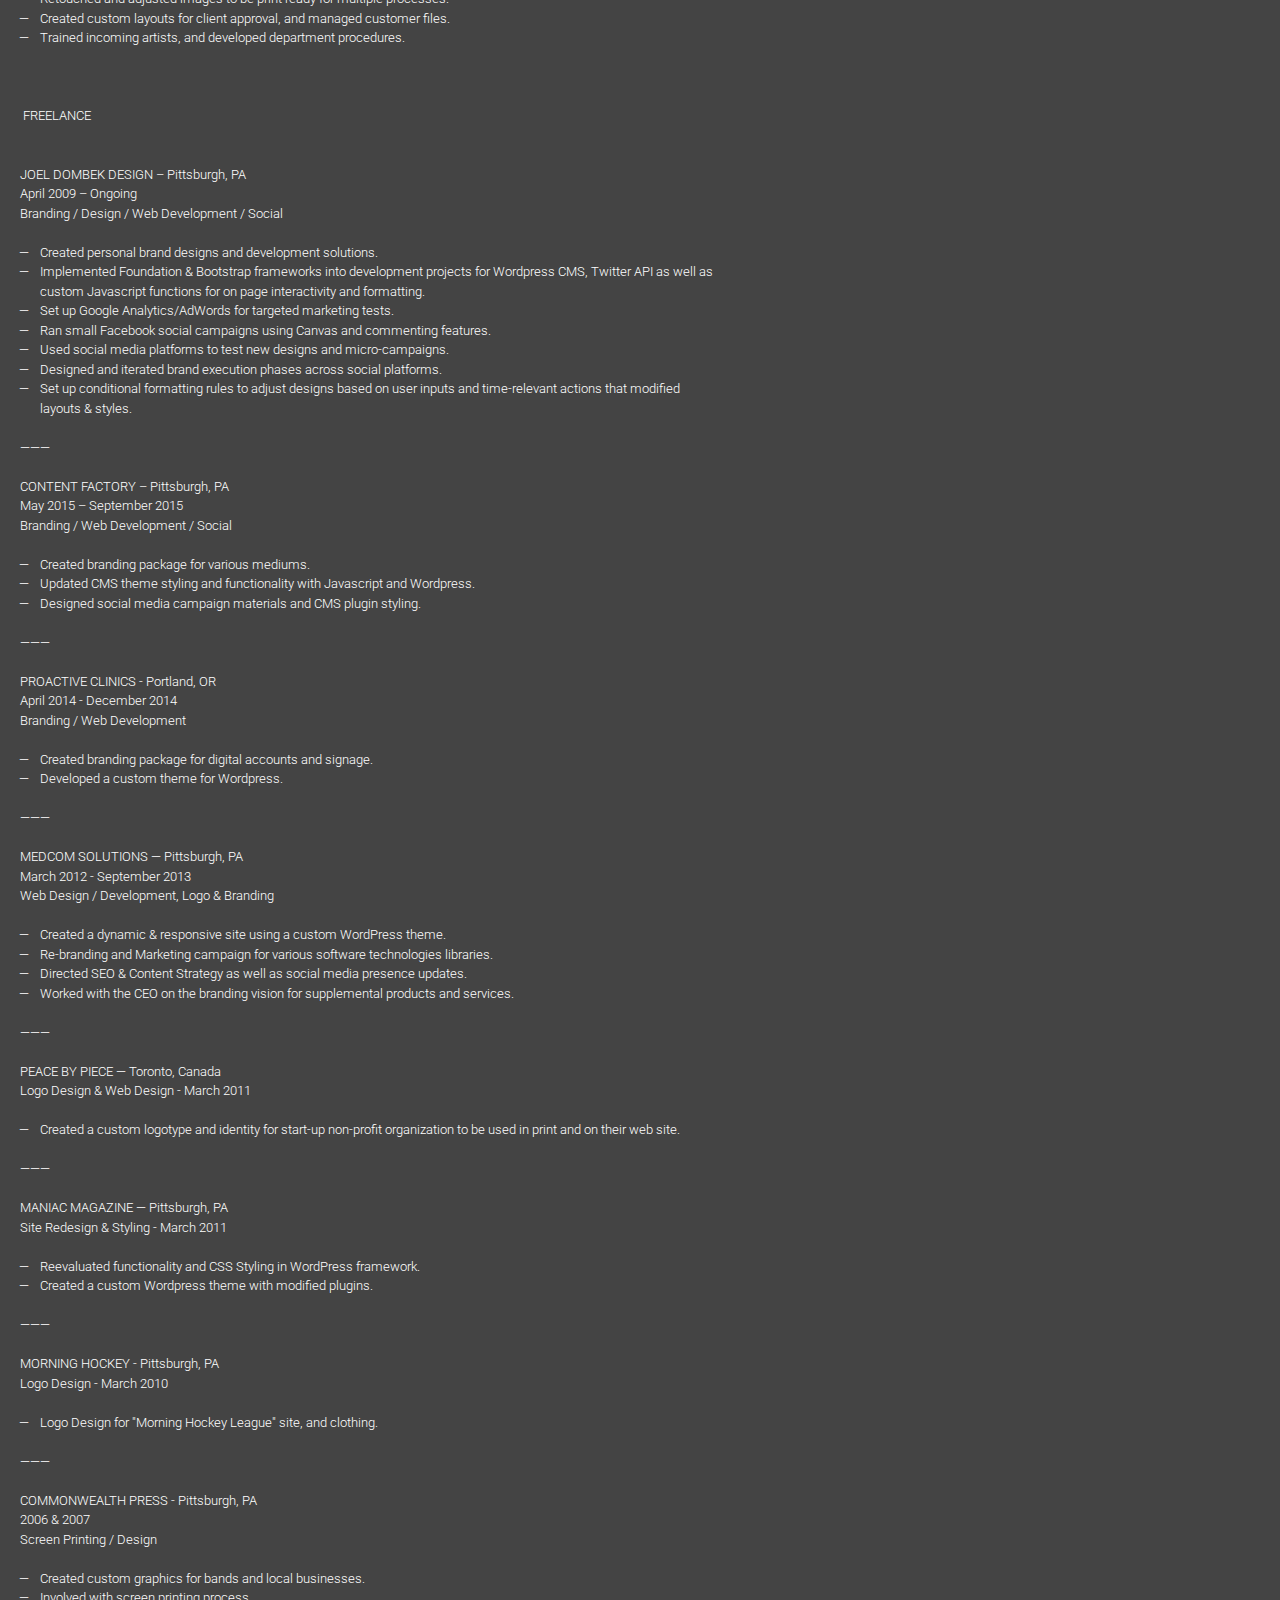
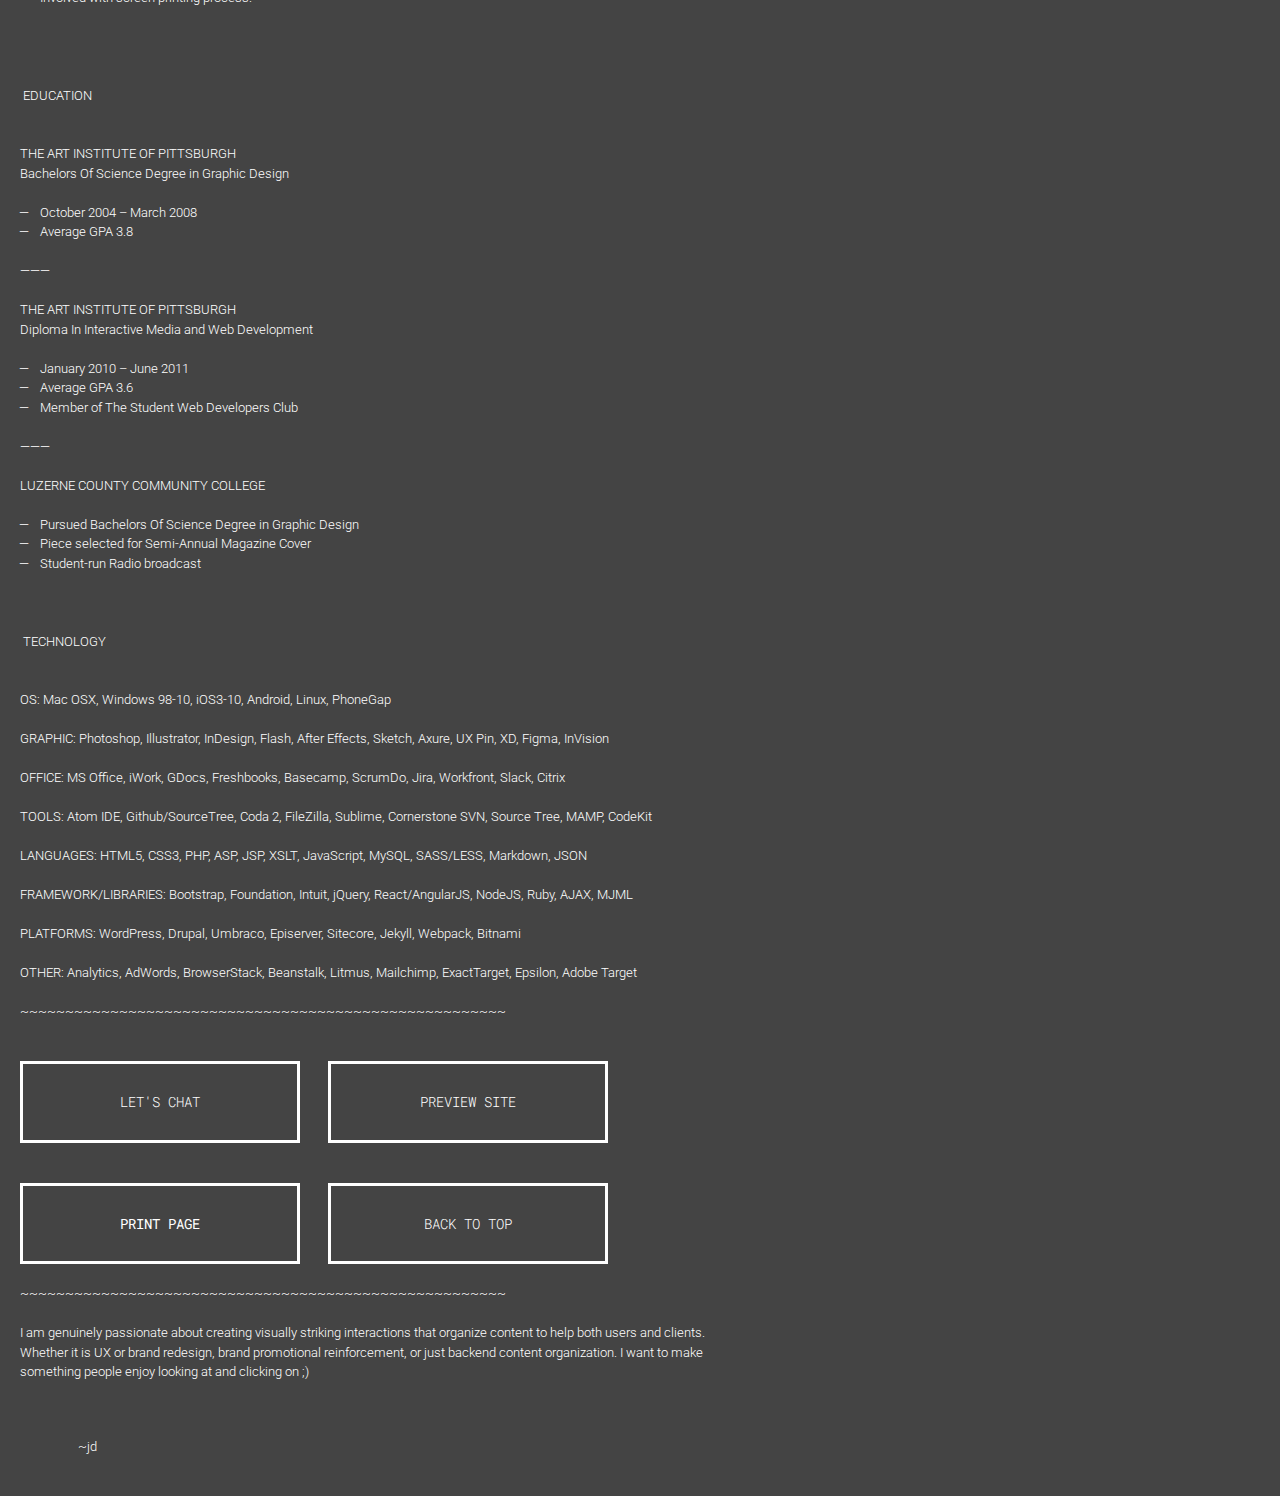
==== commit 97db8164: "edits + inter" ====
--- a/index.html
+++ b/index.html
@@ -1,33 +1,46 @@
 <!DOCTYPE html>
 <html lang="en">
   <head>
-    <meta charset="utf-8">
-    <meta http-equiv="X-UA-Compatible"     content="IE=edge,chrome=1">
-    <meta name="viewport"                  content="width=device-width, initial-scale=1">
+    <meta charset="utf-8" />
+    <meta http-equiv="X-UA-Compatible" content="IE=edge,chrome=1" />
+    <meta name="viewport" content="width=device-width, initial-scale=1" />
     <title>Joel Dombek ~ Resume</title>
-    <meta name="description"               content="The resume of Joel Dombek, a multi-diciplinary designer : developer and brand specialist with a focus on user interaction and design.">
-    <meta name="keywords"                  content="HTML,CSS,XML,JavaScript">
-    <meta name="author"                    content="Joel Dombek">
-    <meta name="robots"                    content="noindex">
-    <meta name="twitter:card"              content="summary" />
-    <meta name="twitter:description"       content="The resume of Joel Dombek, a multi-diciplinary designer : developer and brand specialist with a focus on user interaction and design." />
-    <meta name="twitter:title"             content="Joel Dombek ~ Resume" />
-    <meta name="twitter:site"              content="@joeldombek" />
-    <meta name="twitter:creator"           content="@joeldombek" />
-    <meta property="og:url"                content="http://joeldom.github.io/resume/" />
-    <meta property="og:type"               content="resume" />
-    <meta property="og:title"              content="Joel Dombek ~ Resume" />
-    <meta property="og:site_name"          content="Joel Dombek ~ Resume" />
-    <meta property="og:description"        content="The resume of Joel Dombek, a multi-diciplinary designer : developer and brand specialist with a focus on user interaction and design." />
-    <meta property="og:image"              content="http://joeldom.github.io/resume/jd-logo-reflex.gif" />
-    <meta property="og:locale"             content="en_US" />
-    <meta http-equiv="X-UA-Compatible"     content="IE=Edge" />
-    <meta http-equiv="Cache-Control"       content="no-cache, no-store, must-revalidate"/>
-    <meta http-equiv="Pragma"              content="no-cache"/>
-    <meta http-equiv="Expires"             content="0"/>
+    <meta
+      name="description"
+      content="The resume of Joel Dombek, a multi-diciplinary designer : developer and brand specialist with a focus on user interaction and design."
+    />
+    <meta name="keywords" content="HTML,CSS,XML,JavaScript" />
+    <meta name="author" content="Joel Dombek" />
+    <meta name="robots" content="noindex" />
+    <meta name="twitter:card" content="summary" />
+    <meta
+      name="twitter:description"
+      content="The resume of Joel Dombek, a multi-diciplinary designer : developer and brand specialist with a focus on user interaction and design."
+    />
+    <meta name="twitter:title" content="Joel Dombek ~ Resume" />
+    <meta name="twitter:site" content="@joeldombek" />
+    <meta name="twitter:creator" content="@joeldombek" />
+    <meta property="og:url" content="http://joeldom.github.io/resume/" />
+    <meta property="og:type" content="resume" />
+    <meta property="og:title" content="Joel Dombek ~ Resume" />
+    <meta property="og:site_name" content="Joel Dombek ~ Resume" />
+    <meta
+      property="og:description"
+      content="The resume of Joel Dombek, a multi-diciplinary designer : developer and brand specialist with a focus on user interaction and design."
+    />
+    <meta
+      property="og:image"
+      content="http://joeldom.github.io/resume/jd-logo-reflex.gif"
+    />
+    <meta property="og:locale" content="en_US" />
+    <meta http-equiv="X-UA-Compatible" content="IE=Edge" />
+    <meta
+      http-equiv="Cache-Control"
+      content="no-cache, no-store, must-revalidate"
+    />
+    <meta http-equiv="Pragma" content="no-cache" />
+    <meta http-equiv="Expires" content="0" />
     <!--==============================================================================================================================
-
-
 
            @@@  @@@@@@  @@@@@@@@ @@@       @@@@@@@   @@@@@@  @@@@@@@@@@  @@@@@@@  @@@@@@@@ @@@  @@@       @@@@@@@  @@@@@@  @@@@@@@@@@
            @@@ @@@@@@@@ @@@@@@@@ @@@       @@@@@@@@ @@@@@@@@ @@@@@@@@@@@ @@@@@@@@ @@@@@@@@ @@@  @@@      @@@@@@@@ @@@@@@@@ @@@@@@@@@@@
@@ -49,370 +62,638 @@
 
 
      =====================================  Hi, there! Taking a look at my code I see. Nice!  =======================================-->
-    <link rel='shortlink' href='http://www.joeldombek.com/' />
-    <link href="https://fonts.googleapis.com/css?family=Roboto+Mono" rel="stylesheet">
-     <link href="https://fonts.googleapis.com/css2?family=Roboto:wght@100;300;400;500;700;900&family=Source+Sans+Pro:wght@300;400&display=swap" rel="stylesheet">
-    <link href="https://fonts.googleapis.com/css2?family=Source+Sans+Pro:wght@300;400&display=swap" rel="stylesheet">
-    <link rel="shortcut icon" href="http://joeldom.github.io/redesign/greybox/img/favicon.ico" />
-    <link rel="image_src" href="http://www.joeldombek.com/jdimglink.jpg"/>
-    <link rel="stylesheet" href="style.css"/>
+    <link rel="shortlink" href="http://www.joeldombek.com/" />
+    <link
+      href="https://fonts.googleapis.com/css?family=Roboto+Mono"
+      rel="stylesheet"
+    />
+    <link
+      href="https://fonts.googleapis.com/css2?family=Roboto:wght@100;300;400;500;700;900&family=Source+Sans+Pro:wght@300;400&display=swap"
+      rel="stylesheet"
+    />
+    <link
+      href="https://fonts.googleapis.com/css2?family=Source+Sans+Pro:wght@300;400&display=swap"
+      rel="stylesheet"
+    />
+    <link
+      rel="shortcut icon"
+      href="http://joeldom.github.io/redesign/greyboxpr/img/favicon.ico"
+    />
+    <link rel="image_src" href="http://www.joeldombek.com/jdimglink.jpg" />
+    <link rel="stylesheet" href="style.css" />
   </head>
   <body onkeydown="bgColor1()" onkeyup="bgColor2()">
-    <a class="over" href="mailto:me@joeldombek.com?subject=Hello%20there!%20%20|%20%20Your%20Subject%20Here&Body=Your%20Name%0D%0A%0D%0AYour%20message%20here..." target="_top" style="" title=" &#013;&#013;&#013;Hello!&#013;&#013; Send me an email with any interest you may have in working with, hiring or giving me feedback and saying HI! I am interested in hearing about interesting &amp; challenging projects my Design or Dev skills might be able to assit with.&#013;&#013; ~jd &#013;&#013;">&nbsp;</a>
+    <!-- <a
+      class="over"
+      href="mailto:me@joeldombek.com?subject=Hello%20there!%20%20|%20%20Your%20Subject%20Here&Body=Your%20Name%0D%0A%0D%0AYour%20message%20here..."
+      target="_top"
+      style=""
+      title=" &#013;&#013;&#013;Hello!&#013;&#013; Send me an email with any interest you may have in working with, hiring or giving me feedback and saying HI! I am interested in hearing about interesting &amp; challenging projects my Design or Dev skills might be able to assit with.&#013;&#013; ~jd &#013;&#013;"
+      >&nbsp;</a
+    > -->
     <a class="anchor" id="header"></a>
     <div class="info">
-      <span style="text-align:left;" id="version"></span>&nbsp;&nbsp;|&nbsp;&nbsp;<span style="text-align:left;" id="address"></span>
-      <span style="text-align:right;float:right;">Viewport:&nbsp;<span id="monitor"></span>px</span>
+      <span style="text-align:left;" id="version"></span
+      >&nbsp;&nbsp;|&nbsp;&nbsp;<span
+        style="text-align:left;"
+        id="address"
+      ></span>
+      <span style="text-align:right;float:right;"
+        >Viewport:&nbsp;<span id="monitor"></span>px</span
+      >
     </div>
-    <header class="mobile"><span style="text-align:left;display:block;width:50%;float:left;"><br class="mobile">JOEL<strong>DOMBEK</strong>&nbsp;&nbsp;|&nbsp;&nbsp;RESUME</span> <br class="mobile"><small style="text-align:right;display:block;width:50%;float:right;">ver 1.2.6</small></header>
+    <header class="mobile">
+      <span style="text-align:left;display:block;width:50%;float:left;"
+        ><br
+          class="mobile"
+        />JOEL<strong>DOMBEK</strong>&nbsp;&nbsp;|&nbsp;&nbsp;RESUME</span
+      >
+      <br class="mobile" /><small
+        style="text-align:right;display:block;width:50%;float:right;"
+        >ver 1.2.6</small
+      >
+    </header>
     <!--[if lt IE 8]>
-        <div class="full"><div class="upgrade"><p>You are using an <strong>outdated</strong> browser. Please <a href="http://browsehappy.com/">upgrade your browser</a> to improve your experience.</p></div></div>
+      <div class="full">
+        <div class="upgrade">
+          <p>
+            You are using an <strong>outdated</strong> browser. Please
+            <a href="http://browsehappy.com/">upgrade your browser</a> to
+            improve your experience.
+          </p>
+        </div>
+      </div>
     <![endif]-->
     <div id="body">
-      <br><br class="desktop"><br class="mobile">
+      <br /><br class="desktop" /><br class="mobile" />
       <div class="desktop">
-        <br>
-        <br>
-        //////////////////////////////////////////////////////////////////<br>
-        <br>
-        &nbsp;JOEL DOMBEK<br>
-        <br>
-        &nbsp;ME@JOELDOMBEK.COM<br>
-        &nbsp;WWW.JOELDOMBEK.COM<br>
-        &nbsp;412.376.7640‬<br>
-        <br>
-        //////////////////////////////////////////////////////////////////<br>
-        <br>
-        <br>
-      </div>
-      <br class="desktop">
-      <div class="break">
-        <strong>C:\</strong>&nbsp;<span data-target-resolver></span><span class="blink"></span>
-        <br><br>
-        Hello, below you will find my resume which has a detailed breakdown of 7+yrs(of 14) relevant work experience as well as a list of languages and applications I have used at the various jobs listed as well as platforms and services used for freelance or on the job.
-      </div>
-      <br><br>
-      <div class="break">
-        That being said, I have 14yrs of design experience that has pivoted from a strict graphic design career with a focus on print and branding into User Interface design along with a top-to-bottom Development background. My true love is Front-End web development that uses any platform or framework that best fits the project &amp; clients needs. This has given me multiple perspectives on how to achieve not only my goals of building solid forward thinking designs that PEOPLE will enjoy using. These projects aim to provide organized solutions to complicated sets of information important to the client’s success. I have worked in various settings ranging from non-standard company cultures like start-up, agencies, remote and corporate enterprise sized teams.
-      </div>
-      <br><br>
-      <div class="break">
-        My roles &amp; responsibilities have shifted from a clear visual organization and aesthetic approach, to focus more on usability, interactions, goals and user/customer journey centered development that extends past the designs. Along with the UX/CX, I’ve had a more hands-on role in the initial concept phases that involve connecting photography, animation, content, goals and honest voice that adds value.
-      </div>
-      <br><br>
-      <div class="break">
-        Being able to understand the interaction execution allows me to plan feasible concepts while still attempting to move the needle. My top-to-bottom / concept-to-launch experience that encompasses giving a brand a look and voice to post-launch feature iteration makes me a valuable resource on creative projects. I can not only concept and create the needed assets but build the product or experience that goes around it.
-      </div>
-      <br><br>
-      <div class="break">
-        For most of 2017, I've been working in the Digital Marketing and Email arm of Dick's Sporting Goods since August of 2015 where I've been the digital execution strategist for the Outdoor '16 and '17 campaigns. I've also re-wrote our codebase for emails addressing app/client nuances affecting the way our emails were displayed and used. In tandem with this I've trained other designers on HTML and development best practices and educated them on concepts of "Mobile First" and Responsive Design philosophies. And now, with marketing channels being more connected internally, I've begun taking that to the next level to provide a more unified &amp; engaging customer experience.
-      </div>
-      <br><br>
-      <div class="break">
-        More recently, I’ve been leading the development of a responsive framework and custom interface to allow the creation of ecommerce sections and emails to be done through a wysiwyg editor and automation tool that allows projects to be cataloged, saved and searched for with the help of ReactJS, MJML, JSON, Bootstrap and some other nifty layering of languages.
-      </div>
-      <br>
-      <br>
-      //////////////////////////////////////////////////////////////////<br>
-      <br>
-      &nbsp;EDUCATION<br>
-      <br>
-      //////////////////////////////////////////////////////////////////<br>
-      <br>
-      THE ART INSTITUTE OF PITTSBURGH<br>
-      Bachelors Of Science Degree in Graphic Design<br>
-      <br>
+        <br />
+        <br />
+        <img src="img/logo-gry.png" />
+        <br />
+        <br />
+        <!-- //////////////////////////////////////////////////////////////////<br /> -->
+        <br />
+        &nbsp;JOEL DOMBEK<br />
+        <br />
+        &nbsp;ME@JOELDOMBEK.COM<br />
+        &nbsp;WWW.JOELDOMBEK.COM<br />
+        <br />
+        <!-- //////////////////////////////////////////////////////////////////<br /> -->
+        <br />
+        <br />
+      </div>
+      <br class="desktop" />
+      <div class="break">
+        <strong>C:\</strong>&nbsp;<span data-target-resolver></span
+        ><span class="blink"></span> <br /><br />
+        Hello, below you will find my resume which has a detailed breakdown of
+        7+yrs(of 14) relevant work experience as well as a list of languages and
+        applications I have used at the various jobs listed as well as platforms
+        and services used for freelance or on the job.
+      </div>
+      <br /><br />
+      <div class="break">
+        That being said, I have 14yrs of design experience that has pivoted from
+        a strict graphic design career with a focus on print and branding into
+        User Interface design along with a top-to-bottom Development background.
+        My true love is Front-End web development that uses any platform or
+        framework that best fits the project &amp; clients needs. This has given
+        me multiple perspectives on how to achieve not only my goals of building
+        solid forward thinking designs that PEOPLE will enjoy using. These
+        projects aim to provide organized solutions to complicated sets of
+        information important to the client’s success. I have worked in various
+        settings ranging from non-standard company cultures like start-up,
+        agencies, remote and corporate enterprise sized teams.
+      </div>
+      <br /><br />
+      <div class="break">
+        My roles &amp; responsibilities have shifted from a clear visual
+        organization and aesthetic approach, to focus more on usability,
+        interactions, goals and user/customer journey centered development that
+        extends past the designs. Along with the UX/CX, I’ve had a more hands-on
+        role in the initial concept phases that involve connecting photography,
+        animation, content, goals and honest voice that adds value.
+      </div>
+      <br /><br />
+      <div class="break">
+        Being able to understand the interaction execution allows me to plan
+        feasible concepts while still attempting to move the needle. My
+        top-to-bottom / concept-to-launch experience that encompasses giving a
+        brand a look and voice to post-launch feature iteration makes me a
+        valuable resource on creative projects. I can not only concept and
+        create the needed assets but build the product or experience that goes
+        around it.
+      </div>
+      <br /><br />
+      <div class="break">
+        For most of 2017, I've been working in the Digital Marketing and Email
+        arm of Dick's Sporting Goods since August of 2015 where I've been the
+        digital execution strategist for the Outdoor '16 and '17 campaigns. I've
+        also re-wrote our codebase for emails addressing app/client nuances
+        affecting the way our emails were displayed and used. In tandem with
+        this I've trained other designers on HTML and development best practices
+        and educated them on concepts of "Mobile First" and Responsive Design
+        philosophies. And now, with marketing channels being more connected
+        internally, I've begun taking that to the next level to provide a more
+        unified &amp; engaging customer experience.
+      </div>
+      <br /><br />
+      <div class="break">
+        More recently, I’ve been leading the development of a responsive
+        framework and custom interface to allow the creation of ecommerce
+        sections and emails to be done through a wysiwyg editor and automation
+        tool that allows projects to be cataloged, saved and searched for with
+        the help of ReactJS, MJML, JSON, Bootstrap and some other nifty layering
+        of languages.
+      </div>
+
+      <br />
+      <br />
+      <!-- //////////////////////////////////////////////////////////////////<br /> -->
+      <br />
+      &nbsp;EXPERIENCE<br />
+      <br />
+      <!-- //////////////////////////////////////////////////////////////////<br /> -->
+      <br />
+      ConnectiveRx
+      <!-- <span class="desktop">—</span> -->- Pittsburgh, PA<br />
+      September 2018 – Present<br />
+      UI/x &amp; Front-end Developer<br />
+      <br />
+      &mdash;&mdash;&mdash;<br />
+      <br />
+      DICK'S SPORTING GOODS
+      <!-- <span class="desktop">—</span> -->- Pittsburgh, PA<br />
+      August 2015 – April 2018<br />
+      Digital Designer &amp; Front-End Developer<br />
+      <br />
+      <div class="break">
+        <ul class="dash">
+          <li>
+            Developed MJML templates for multi-brand category responsive emails
+            using ReactJS to create custom components for task runners &amp;
+            automation.
+          </li>
+          <li>
+            Created cross promotional marketing materials in collaboration with
+            vendors such as Nike, Patagonia, Under Armour, Columbia, and Yeti.
+          </li>
+          <li>
+            Developed responsive email and landing page templates as well as
+            process workflows for multi-channel promos across brands.
+          </li>
+          <li>
+            Created and presented high concept marketing materials for the 2016
+            &amp; 2017 Outdoor campaigns to department heads and Directors to
+            execute across channels.
+          </li>
+          <li>
+            Designed Litmus tested responsive emails &amp; UI framework
+            implementations for A/B testing campaigns.
+          </li>
+          <li>
+            Created a responsive Style Guide using Bootstrap to aid in brand
+            consistency and training.
+          </li>
+          <li>
+            Concepted and directed special product photography &amp; model
+            shoots on location.
+          </li>
+          <li>
+            Animated video infographics, typography, and UI interactions to add
+            engagement of designs for social media.
+          </li>
+          <li>
+            Architected &amp; organized UI designs for the Protips Wordpress
+            site.
+          </li>
+          <li>
+            Trained designers on Responsive &amp; Mobile First design best
+            practices.
+          </li>
+          <li>
+            Trained developers on code formatting, commenting and OOCSS/BEM best
+            practices in SASS.
+          </li>
+        </ul>
+      </div>
+      <br />
+      &mdash;&mdash;&mdash;<br />
+      <br />
+      GIANT EAGLE — Pittsburgh, PA<br />
+      October 2014 - March 2015<br />
+      Front-End Developer &amp; Designer<br />
+      <br />
+      <div class="break">
+        <ul class="dash">
+          <li>
+            Developed &amp; styled HTML5 page templates and UX functionality for
+            the forthcoming Market District redesign using SASS &amp;
+            Bootstrap/Inuit frameworks.
+          </li>
+          <li>
+            Created responsive marketing pages &amp; email templates for
+            promotional campaigns.
+          </li>
+          <li>Created UI assets for Giant Eagle &amp; Get-Go mobile Apps.</li>
+          <li>
+            Developed responsive landing pages for promotions and EventBrite
+            events.
+          </li>
+          <li>
+            Coordinated development tasks/sprints with 3rd party contractors.
+          </li>
+          <li>
+            Used InDesign print files to create coordinated web &amp; mobile app
+            promotions.
+          </li>
+        </ul>
+      </div>
+      <br />
+      &mdash;&mdash;&mdash;<br />
+      <br />
+      AGENCY 1903 — Pittsburgh, PA<br />
+      February 2014 - December 2014<br />
+      Lead-Developer / Designer / UI / QA<br />
+      <br />
+      <div class="break">
+        <ul class="dash">
+          <li>
+            Created responsive prototypes of static Photoshop and Illustrator
+            designs using Bootstrap, Foundation, jQuery, for the University of
+            Pittsburgh.
+          </li>
+          <li>
+            Provided technical advice &amp; training for Brand Consultants &amp;
+            clients.
+          </li>
+          <li>Implemented custom API integration styling for social tiles.</li>
+          <li>Added site versioning with Github for development phasing.</li>
+          <li>
+            Developed .ASP/.PHP templates for company &amp; university sites.
+          </li>
+          <li>
+            Included Facebook, Google Maps/Cal, Instagram API integration
+            features.
+          </li>
+          <li>
+            Worked closely with the University of Pittsburgh Alumni on redesign,
+            content strategy, and CMS workflow training.
+          </li>
+          <li>
+            Worked onsite alongside client ecommerce development team for large
+            site redesign &amp; content restructuring for several months.
+          </li>
+          <li>
+            Created &amp; presented site launch training and promotional
+            multimedia.
+          </li>
+          <li>Created social media and content for Facebook and Youtube.</li>
+        </ul>
+      </div>
+      <br />
+      &mdash;&mdash;&mdash;<br />
+      <br />
+      ARSENAL STUDIOS <span class="desktop">—</span><br class="mobile" />
+      Telecommute / Pittsburgh, PA<br />
+      February 2013 - December 2013<br />
+      Designer / Front-End Developer / UX / QA / Branding / Motion Graphics<br />
+      <br />
+      <div class="break">
+        <ul class="dash">
+          <li>
+            Designed/Developed Dynamic &amp; Responsive sites for a variety of
+            educational institutions using latest CSS3 &amp; SASS languages.
+          </li>
+          <li>
+            Pitched visual/functional web solutions to clients through mood
+            boards, grey box comps, and prototypes working in browser.
+          </li>
+          <li>
+            Coordinated creative workflow between developers &amp; designers to
+            project completion, site launch, and continued maintenance.
+          </li>
+          <li>
+            Developed a video production promotional campaign using After
+            Effects &amp; published to YouTube and Vimeo to promote university
+            events.
+          </li>
+          <li>
+            Built &amp; maintained several CMS platforms (WordPress/Drupal) to
+            allow easy addition of updates for both the client and developers.
+          </li>
+          <li>
+            Worked on custom built PHP web applications for educational and
+            technical institutions as well as modified plugins for WordPress.
+          </li>
+        </ul>
+      </div>
+      <br />
+      &mdash;&mdash;&mdash;<br />
+      <br />
+      GUARANTEED RESULTS MARKETING <span class="desktop">—</span
+      ><br class="mobile" />
+      Pittsburgh, PA<br />
+      July 2011 - June 2012<br />
+      Web Designer / Developer<br />
+      <br />
+      <div class="break">
+        <ul class="dash">
+          <li>
+            Creating visually striking professional websites for a wide range of
+            markets.
+          </li>
+          <li>
+            Creating competitive SEO and marketing strategies for each small
+            business with Analytics, Adwords &amp; Adsense.
+          </li>
+          <li>
+            Creating and modifying of WordPress themes &amp; developing dynamic
+            themes.
+          </li>
+        </ul>
+      </div>
+      <br />
+      &mdash;&mdash;&mdash;<br />
+      <br />
+      ENVELOPE SERVICE — Chester, WV<br />
+      March 2008 - January 2011<br />
+      Graphic Designer / Print Production<br />
+      <br />
+      <ul class="dash">
+        <li>
+          Designed logos for single/multicolor offset, lithographic, and
+          flexographic printing.
+        </li>
+        <li>
+          Retouched and adjusted images to be print ready for multiple
+          processes.
+        </li>
+        <li>
+          Created custom layouts for client approval, and managed customer
+          files.
+        </li>
+        <li>Trained incoming artists, and developed department procedures.</li>
+      </ul>
+      <br />
+      <br />
+      <!-- //////////////////////////////////////////////////////////////////<br /> -->
+      <br />
+      &nbsp;FREELANCE<br />
+      <br />
+      <!-- //////////////////////////////////////////////////////////////////<br /> -->
+      <br />
+      JOEL DOMBEK DESIGN – Pittsburgh, PA<br />
+      April 2009 – Ongoing<br />
+      Branding / Design / Web Development / Social<br />
+      <br />
+      <div class="break">
+        <ul class="dash">
+          <li>Created personal brand designs and development solutions.</li>
+          <li>
+            Implemented Foundation &amp; Bootstrap frameworks into development
+            projects for Wordpress CMS, Twitter API as well as custom Javascript
+            functions for on page interactivity and formatting.
+          </li>
+          <li>Set up Google Analytics/AdWords for targeted marketing tests.</li>
+          <li>
+            Ran small Facebook social campaigns using Canvas and commenting
+            features.
+          </li>
+          <li>
+            Used social media platforms to test new designs and micro-campaigns.
+          </li>
+          <li>
+            Designed and iterated brand execution phases across social
+            platforms.
+          </li>
+          <li>
+            Set up conditional formatting rules to adjust designs based on user
+            inputs and time-relevant actions that modified layouts &amp; styles.
+          </li>
+        </ul>
+      </div>
+      <br />
+      &mdash;&mdash;&mdash;<br />
+      <br />
+      CONTENT FACTORY – Pittsburgh, PA<br />
+      May 2015 – September 2015<br />
+      Branding / Web Development / Social<br />
+      <br />
+      <ul class="dash">
+        <li>Created branding package for various mediums.</li>
+        <li>
+          Updated CMS theme styling and functionality with Javascript and
+          Wordpress.
+        </li>
+        <li>
+          Designed social media campaign materials and CMS plugin styling.
+        </li>
+      </ul>
+      <br />
+      &mdash;&mdash;&mdash;<br />
+      <br />
+      PROACTIVE CLINICS - Portland, OR<br />
+      April 2014 - December 2014<br />
+      Branding / Web Development<br />
+      <br />
+      <ul class="dash">
+        <li>Created branding package for digital accounts and signage.</li>
+        <li>Developed a custom theme for Wordpress.</li>
+      </ul>
+      <br />
+      &mdash;&mdash;&mdash;<br />
+      <br />
+      MEDCOM SOLUTIONS — Pittsburgh, PA<br />
+      March 2012 - September 2013<br />
+      Web Design / Development, Logo &amp; Branding<br />
+      <br />
+      <ul class="dash">
+        <li>
+          Created a dynamic &amp; responsive site using a custom WordPress
+          theme.
+        </li>
+        <li>
+          Re-branding and Marketing campaign for various software technologies
+          libraries.
+        </li>
+        <li>
+          Directed SEO &amp; Content Strategy as well as social media presence
+          updates.
+        </li>
+        <li>
+          Worked with the CEO on the branding vision for supplemental products
+          and services.
+        </li>
+      </ul>
+      <br />
+      &mdash;&mdash;&mdash;<br />
+      <br />
+      PEACE BY PIECE — Toronto, Canada<br />
+      Logo Design &amp; Web Design - March 2011<br />
+      <br />
+      <div class="break">
+        <ul class="dash">
+          <li>
+            Created a custom logotype and identity for start-up non-profit
+            organization to be used in print and on their web site.
+          </li>
+        </ul>
+      </div>
+      <br />
+      &mdash;&mdash;&mdash;<br />
+      <br />
+      MANIAC MAGAZINE — Pittsburgh, PA<br />
+      Site Redesign &amp; Styling - March 2011<br />
+      <br />
+      <ul class="dash">
+        <li>
+          Reevaluated functionality and CSS Styling in WordPress framework.
+        </li>
+        <li>Created a custom Wordpress theme with modified plugins.</li>
+      </ul>
+      <br />
+      &mdash;&mdash;&mdash;<br />
+      <br />
+      MORNING HOCKEY - Pittsburgh, PA<br />
+      Logo Design - March 2010<br />
+      <br />
+      <ul class="dash">
+        <li>Logo Design for "Morning Hockey League" site, and clothing.</li>
+      </ul>
+      <br />
+      &mdash;&mdash;&mdash;<br />
+      <br />
+      COMMONWEALTH PRESS - Pittsburgh, PA<br />
+      2006 &amp; 2007<br />
+      Screen Printing / Design<br />
+      <br />
+      <ul class="dash">
+        <li>Created custom graphics for bands and local businesses.</li>
+        <li>Involved with screen printing process.</li>
+      </ul>
+      <br />
+      <br />
+      <br />
+      <!-- //////////////////////////////////////////////////////////////////<br /> -->
+      <br />
+      &nbsp;EDUCATION<br />
+      <br />
+      <!-- //////////////////////////////////////////////////////////////////<br /> -->
+      <br />
+      THE ART INSTITUTE OF PITTSBURGH<br />
+      Bachelors Of Science Degree in Graphic Design<br />
+      <br />
       <ul class="dash">
         <li>October 2004 – March 2008</li>
         <li>Average GPA 3.8</li>
       </ul>
-      <br>
-      &mdash;&mdash;&mdash;<br>
-      <br>
-      THE ART INSTITUTE OF PITTSBURGH<br>
-      Diploma In Interactive Media and Web Development<br>
-      <br>
+      <br />
+      &mdash;&mdash;&mdash;<br />
+      <br />
+      THE ART INSTITUTE OF PITTSBURGH<br />
+      Diploma In Interactive Media and Web Development<br />
+      <br />
       <ul class="dash">
         <li>January 2010 – June 2011</li>
         <li>Average GPA 3.6</li>
         <li>Member of The Student Web Developers Club</li>
       </ul>
-      <br>
-      &mdash;&mdash;&mdash;<br>
-      <br>
-      LUZERNE COUNTY COMMUNITY COLLEGE<br>
-      <br>
+      <br />
+      &mdash;&mdash;&mdash;<br />
+      <br />
+      LUZERNE COUNTY COMMUNITY COLLEGE<br />
+      <br />
       <ul class="dash">
         <li>Pursued Bachelors Of Science Degree in Graphic Design</li>
         <li>Piece selected for Semi-Annual Magazine Cover</li>
         <li>Student-run Radio broadcast</li>
       </ul>
-      <br>
-      <br>
-      //////////////////////////////////////////////////////////////////<br>
-      <br>
-      &nbsp;TECHNOLOGY<br>
-      <br>
-      //////////////////////////////////////////////////////////////////<br>
-      <br>
-      <div class="break">
-        OS: Mac OSX, Windows 98-10, iOS3-10, Android, Linux, PhoneGap<br>
-        <br>
-        GRAPHIC: Photoshop, Illustrator, InDesign, Flash, After Effects, Sketch, Axure, UX Pin, XD, Figma, InVision<br>
-        <br>
-        OFFICE: MS Office, iWork, GDocs, Freshbooks, Basecamp, ScrumDo, Jira, Workfront, Slack, Citrix<br>
-        <br>
-        TOOLS: Atom IDE, Github/SourceTree, Coda 2, FileZilla, Sublime, Cornerstone SVN, Source Tree, MAMP, CodeKit<br>
-        <br>
-        LANGUAGES: HTML5, CSS3, PHP, ASP, JSP, XSLT, JavaScript, MySQL, SASS/LESS, Markdown, JSON<br>
-        <br>
-        FRAMEWORK/LIBRARIES: Bootstrap, Foundation, Intuit, jQuery, React/AngularJS, NodeJS, Ruby, AJAX, MJML<br>
-        <br>
-        PLATFORMS: WordPress, Drupal, Umbraco, Episerver, Sitecore, Jekyll, Webpack, Bitnami<br>
-        <br>
-        OTHER: Analytics, AdWords, BrowserStack, Beanstalk, Litmus, Mailchimp, ExactTarget, Epsilon, Adobe Target<br>
-        <br>
-      </div>
-      <br>
-      <br>
-      //////////////////////////////////////////////////////////////////<br>
-      <br>
-      &nbsp;EXPERIENCE<br>
-      <br>
-      //////////////////////////////////////////////////////////////////<br>
-      <br>
-      ConnectiveRx <!-- <span class="desktop">—</span> -->- Pittsburgh, PA<br>
-      September 2018 – Present<br>
-      UI/x &amp; Front-end Developer<br>
-      <br>
-      &mdash;&mdash;&mdash;<br>
-      <br>
-      DICK'S SPORTING GOODS <!-- <span class="desktop">—</span> -->- Pittsburgh, PA<br>
-      August 2015 – April 2018<br>
-      Digital Designer &amp; Front-End Developer<br>
-      <br>
-      <div class="break">
-        <ul class="dash">
-          <li>Developed MJML templates for multi-brand category responsive emails using ReactJS to create custom components for task runners &amp; automation.</li>
-          <li>Created cross promotional marketing materials in collaboration with vendors such as Nike, Patagonia, Under Armour, Columbia, and Yeti.</li>
-          <li>Developed responsive email and landing page templates as well as process workflows for multi-channel promos across brands.</li>
-          <li>Created and presented high concept marketing materials for the 2016 &amp; 2017 Outdoor campaigns to department heads and Directors to execute across channels.</li>
-          <li>Designed Litmus tested responsive emails &amp; UI framework implementations for A/B testing campaigns.</li>
-          <li>Created a responsive Style Guide using Bootstrap to aid in brand consistency and training.</li>
-          <li>Concepted and directed special product photography &amp; model shoots on location.</li>
-          <li>Animated video infographics, typography, and UI interactions to add engagement of designs for social media.</li>
-          <li>Architected &amp; organized UI designs for the Protips Wordpress site.</li>
-          <li>Trained designers on Responsive &amp; Mobile First design best practices.</li>
-          <li>Trained developers on code formatting, commenting and OOCSS/BEM best practices in SASS.</li>
-        </ul>
-      </div>
-      <br>
-      &mdash;&mdash;&mdash;<br>
-      <br>
-      GIANT EAGLE — Pittsburgh, PA<br>
-      October 2014 - March 2015<br>
-      Front-End Developer &amp; Designer<br>
-      <br>
-      <div class="break">
-        <ul class="dash">
-          <li>Developed &amp; styled HTML5 page templates and UX functionality for the forthcoming Market District redesign using SASS &amp; Bootstrap/Inuit frameworks.</li>
-          <li>Created responsive marketing pages &amp; email templates for promotional campaigns.</li>
-          <li>Created UI assets for Giant Eagle &amp; Get-Go mobile Apps.</li>
-          <li>Developed responsive landing pages for promotions and EventBrite events.</li>
-          <li>Coordinated development tasks/sprints with 3rd party contractors.</li>
-          <li>Used InDesign print files to create coordinated web &amp; mobile app promotions.</li>
-        </ul>
-      </div>
-      <br>
-      &mdash;&mdash;&mdash;<br>
-      <br>
-      AGENCY 1903 — Pittsburgh, PA<br>
-      February 2014 - December 2014<br>
-      Lead-Developer / Designer / UI / QA<br>
-      <br>
-      <div class="break">
-        <ul class="dash">
-          <li>Created responsive prototypes of static Photoshop and Illustrator designs using Bootstrap, Foundation, jQuery, for the University of Pittsburgh.</li>
-          <li>Provided technical advice &amp; training for Brand Consultants &amp; clients.</li>
-          <li>Implemented custom API integration styling for social tiles.</li>
-          <li>Added site versioning with Github for development phasing.</li>
-          <li>Developed .ASP/.PHP templates for company &amp; university sites.</li>
-          <li>Included Facebook, Google Maps/Cal, Instagram API integration features.</li>
-          <li>Worked closely with the University of Pittsburgh Alumni on redesign, content strategy, and CMS workflow training.</li>
-          <li>Worked onsite alongside client ecommerce development team for large site redesign &amp; content restructuring for several months.</li>
-          <li>Created &amp; presented site launch training and promotional multimedia.</li>
-          <li>Created social media and content for Facebook and Youtube.</li>
-        </ul>
-      </div>
-      <br>
-      &mdash;&mdash;&mdash;<br>
-      <br>
-      ARSENAL STUDIOS <span class="desktop">—</span><br class="mobile"> Telecommute / Pittsburgh, PA<br>
-      February 2013 - December 2013<br>
-      Designer / Front-End Developer / UX / QA / Branding / Motion Graphics<br>
-      <br>
-      <div class="break">
-        <ul class="dash">
-          <li>Designed/Developed Dynamic &amp; Responsive sites for a variety of educational institutions using latest CSS3 &amp; SASS languages.</li>
-          <li>Pitched visual/functional web solutions to clients through mood boards, grey box comps, and prototypes working in browser.</li>
-          <li>Coordinated creative workflow between developers &amp; designers to project completion, site launch, and continued maintenance.</li>
-          <li>Developed a video production promotional campaign using After Effects &amp; published to YouTube and Vimeo to promote university events.</li>
-          <li>Built &amp; maintained several CMS platforms (WordPress/Drupal) to allow easy addition of updates for both the client and developers.</li>
-          <li>Worked on custom built PHP web applications for educational and technical institutions as well as modified plugins for WordPress.</li>
-        </ul>
-      </div>
-      <br>
-      &mdash;&mdash;&mdash;<br>
-      <br>
-      GUARANTEED RESULTS MARKETING <span class="desktop">—</span><br class="mobile"> Pittsburgh, PA<br>
-      July 2011 - June 2012<br>
-      Web Designer / Developer<br>
-      <br>
-      <div class="break">
-        <ul class="dash">
-          <li>Creating visually striking professional websites for a wide range of markets.</li>
-          <li>Creating competitive SEO and marketing strategies for each small business with Analytics, Adwords &amp; Adsense.</li>
-          <li>Creating and modifying of WordPress themes &amp; developing dynamic themes.</li>
-        </ul>
-      </div>
-      <br>
-      &mdash;&mdash;&mdash;<br>
-      <br>
-      ENVELOPE SERVICE — Chester, WV<br>
-      March 2008 - January 2011<br>
-      Graphic Designer / Print Production<br>
-      <br>
-      <ul class="dash">
-        <li>Designed logos for single/multicolor offset, lithographic, and flexographic printing.</li>
-        <li>Retouched and adjusted images to be print ready for multiple processes.</li>
-        <li>Created custom layouts for client approval, and managed customer files.</li>
-        <li>Trained incoming artists, and developed department procedures.</li>
-      </ul>
-      <br>
-      <br>
-      //////////////////////////////////////////////////////////////////<br>
-      <br>
-      &nbsp;FREELANCE<br>
-      <br>
-      //////////////////////////////////////////////////////////////////<br>
-      <br>
-      JOEL DOMBEK DESIGN – Pittsburgh, PA<br>
-      April 2009 – Ongoing<br>
-      Branding / Design / Web Development / Social<br>
-      <br>
-      <div class="break">
-        <ul class="dash">
-          <li>Created personal brand designs and development solutions.</li>
-          <li>Implemented Foundation &amp; Bootstrap frameworks into development projects for Wordpress CMS, Twitter API as well as custom Javascript functions for on page interactivity and formatting.</li>
-          <li>Set up Google Analytics/AdWords for targeted marketing tests.</li>
-          <li>Ran small Facebook social campaigns using Canvas and commenting features.</li>
-          <li>Used social media platforms to test new designs and micro-campaigns.</li>
-          <li>Designed and iterated brand execution phases across social platforms.</li>
-          <li>Set up conditional formatting rules to adjust designs based on user inputs and time-relevant actions that modified layouts &amp; styles.</li>
-        </ul>
-      </div>
-      <br>
-      &mdash;&mdash;&mdash;<br>
-      <br>
-      CONTENT FACTORY – Pittsburgh, PA<br>
-      May 2015 – September 2015<br>
-      Branding / Web Development / Social<br>
-      <br>
-      <ul class="dash">
-        <li>Created branding package for various mediums.</li>
-        <li>Updated CMS theme styling and functionality with Javascript and Wordpress.</li>
-        <li>Designed social media campaign materials and CMS plugin styling.</li>
-      </ul>
-      <br>
-      &mdash;&mdash;&mdash;<br>
-      <br>
-      PROACTIVE CLINICS - Portland, OR<br>
-      April 2014 - December 2014<br>
-      Branding / Web Development<br>
-      <br>
-      <ul class="dash">
-        <li>Created branding package for digital accounts and signage.</li>
-        <li>Developed a custom theme for Wordpress.</li>
-      </ul>
-      <br>
-      &mdash;&mdash;&mdash;<br>
-      <br>
-      MEDCOM SOLUTIONS — Pittsburgh, PA<br>
-      March 2012 - September 2013<br>
-      Web Design / Development, Logo &amp; Branding<br>
-      <br>
-      <ul class="dash">
-        <li>Created a dynamic &amp; responsive site using a custom WordPress theme.</li>
-        <li>Re-branding and Marketing campaign for various software technologies libraries.</li>
-        <li>Directed SEO &amp; Content Strategy as well as social media presence updates.</li>
-        <li>Worked with the CEO on the branding vision for supplemental products and services.</li>
-      </ul>
-      <br>
-      &mdash;&mdash;&mdash;<br>
-      <br>
-      PEACE BY PIECE — Toronto, Canada<br>
-      Logo Design &amp; Web Design - March 2011<br>
-      <br>
-      <div class="break">
-        <ul class="dash">
-          <li>Created a custom logotype and identity for start-up non-profit organization to be used in print and on their web site.</li>
-        </ul>
-      </div>
-      <br>
-      &mdash;&mdash;&mdash;<br>
-      <br>
-      MANIAC MAGAZINE — Pittsburgh, PA<br>
-      Site Redesign &amp; Styling - March 2011<br>
-      <br>
-      <ul class="dash">
-        <li>Reevaluated functionality and CSS Styling in WordPress framework.</li>
-        <li>Created a custom Wordpress theme with modified plugins.</li>
-      </ul>
-      <br>
-      &mdash;&mdash;&mdash;<br>
-      <br>
-      MORNING HOCKEY - Pittsburgh, PA<br>
-      Logo Design - March 2010<br>
-      <br>
-      <ul class="dash">
-        <li>Logo Design for "Morning Hockey League" site, and clothing.</li>
-      </ul>
-      <br>
-      &mdash;&mdash;&mdash;<br>
-      <br>
-      COMMONWEALTH PRESS - Pittsburgh, PA<br>
-      2006 &amp; 2007<br>
-      Screen Printing / Design<br>
-      <br>
-      <ul class="dash">
-        <li>Created custom graphics for bands and local businesses.</li>
-        <li>Involved with screen printing process.</li>
-      </ul>
-      <br>
-      ~~~~~~~~~~~~~~~~~~~~~~~~~~~~~~~~~~~~~~~~~~~~~~~~~~~~~~<br><br>
-      <div class="break">
-        <a class="btn" style="z-index:110" accesskey="c" href="mailto:me@joeldombek.com?subject=Hello%20there!%20%20|%20%20Your%20Subject%20Here&Body=Your%20Name%0D%0A%0D%0AYour%20message%20here..." target="_top">Let's Chat</a>
+      <br />
+      <br />
+      <!-- //////////////////////////////////////////////////////////////////<br /> -->
+      <br />
+      &nbsp;TECHNOLOGY<br />
+      <br />
+      <!-- //////////////////////////////////////////////////////////////////<br /> -->
+      <br />
+      <div class="break">
+        OS: Mac OSX, Windows 98-10, iOS3-10, Android, Linux, PhoneGap<br />
+        <br />
+        GRAPHIC: Photoshop, Illustrator, InDesign, Flash, After Effects, Sketch,
+        Axure, UX Pin, XD, Figma, InVision<br />
+        <br />
+        OFFICE: MS Office, iWork, GDocs, Freshbooks, Basecamp, ScrumDo, Jira,
+        Workfront, Slack, Citrix<br />
+        <br />
+        TOOLS: Atom IDE, Github/SourceTree, Coda 2, FileZilla, Sublime,
+        Cornerstone SVN, Source Tree, MAMP, CodeKit<br />
+        <br />
+        LANGUAGES: HTML5, CSS3, PHP, ASP, JSP, XSLT, JavaScript, MySQL,
+        SASS/LESS, Markdown, JSON<br />
+        <br />
+        FRAMEWORK/LIBRARIES: Bootstrap, Foundation, Intuit, jQuery,
+        React/AngularJS, NodeJS, Ruby, AJAX, MJML<br />
+        <br />
+        PLATFORMS: WordPress, Drupal, Umbraco, Episerver, Sitecore, Jekyll,
+        Webpack, Bitnami<br />
+        <br />
+        OTHER: Analytics, AdWords, BrowserStack, Beanstalk, Litmus, Mailchimp,
+        ExactTarget, Epsilon, Adobe Target<br />
+        <br />
+      </div>
+      ~~~~~~~~~~~~~~~~~~~~~~~~~~~~~~~~~~~~~~~~~~~~~~~~~~~~~~<br /><br />
+      <div class="break">
+        <a
+          class="btn"
+          style="z-index:110"
+          accesskey="c"
+          href="mailto:me@joeldombek.com?subject=Hello%20there!%20%20|%20%20Your%20Subject%20Here&Body=Your%20Name%0D%0A%0D%0AYour%20message%20here..."
+          target="_top"
+          >Let's Chat</a
+        >
         <div class="spacer">
           &nbsp;
         </div>
-        <a class="btn" style="z-index:110" accesskey="s" href="http://joeldom.github.io/redesign/" target="_top">Preview Site</a>
-        <br class="clear">
-        <button class="btn" style="z-index:110" accesskey="p" onclick="myFunction()">PRINT PAGE</button>
+        <a
+          class="btn"
+          style="z-index:110"
+          accesskey="s"
+          href="http://joeldom.github.io/redesign/"
+          target="_top"
+          >Preview Site</a
+        >
+        <br class="clear" />
+        <button
+          class="btn"
+          style="z-index:110"
+          accesskey="p"
+          onclick="myFunction()"
+        >
+          PRINT PAGE
+        </button>
         <div class="spacer">
-        &nbsp;
+          &nbsp;
         </div>
-        <a class="btn" style="z-index:110" accesskey="t" href="#header">Back to top</a>
-        <br class="clear">
-      </div>
-      ~~~~~~~~~~~~~~~~~~~~~~~~~~~~~~~~~~~~~~~~~~~~~~~~~~~~~~<br><br>
-      <p class="break">I am genuinely passionate about creating visually striking
-      interactions that organize content to help both users and clients.
-      Whether it is UX or brand redesign, brand promotional reinforcement,
-      or just backend content organization. I want to make something people
-      enjoy looking at and clicking on ;)</p>
-      <br>
-      <span class="screen"><img src="jd-logo-gif-wht.gif" alt="">&nbsp;&nbsp;&nbsp;</span>~jd
-      <br>
+        <a class="btn" style="z-index:110" accesskey="t" href="#header"
+          >Back to top</a
+        >
+        <br class="clear" />
+      </div>
+      ~~~~~~~~~~~~~~~~~~~~~~~~~~~~~~~~~~~~~~~~~~~~~~~~~~~~~~<br /><br />
+      <p class="break">
+        I am genuinely passionate about creating visually striking interactions
+        that organize content to help both users and clients. Whether it is UX
+        or brand redesign, brand promotional reinforcement, or just backend
+        content organization. I want to make something people enjoy looking at
+        and clicking on ;)
+      </p>
+      <br />
+      <span class="screen"
+        ><img src="jd-logo-gif-wht.gif" alt="" />&nbsp;&nbsp;&nbsp;</span
+      >~jd
+      <br />
 
       <!-- <br>
       ~~~~~~~~~~~~~~~~~~~~~~~~~~~~~~~~~<br>
@@ -429,198 +710,247 @@
       http://img.ed4.net/fieldstream/images/_temp/<br>
       http://img.ed4.net/golfgalaxy/images/_temp/<br>
       http://joeldom.github.io/DSG//alt/bose/ua/index.html<br> -->
-      <br>
-      <br>
+      <br />
+      <br />
       <div class="print">
-        <br><br><br><br><br><br><br><br>
-        <br><br><br><br><br><br><br><br>
-        <br><br><br><br><br><br><br><br>
-        <br><br><br><br><br><br><br><br>
-        <br><br><br><br><br><br><br><br>
-        <br><br><br><br><br><br><br><br>
-        I am not sure why you printed this, while I am proud of my print background, I do not condone the cutting down of trees for useless things. Perhaps you needed something to hang up in your boring cube, pass off to a superior, emergency TP in a pinch I am not sure, but hopfully emailed me and we can work together.
-      </div>
-      <div class="">
-
-      </div>
+        <br /><br /><br /><br /><br /><br /><br /><br />
+        <br /><br /><br /><br /><br /><br /><br /><br />
+        <br /><br /><br /><br /><br /><br /><br /><br />
+        <br /><br /><br /><br /><br /><br /><br /><br />
+        <br /><br /><br /><br /><br /><br /><br /><br />
+        <br /><br /><br /><br /><br /><br /><br /><br />
+        I am not sure why you printed this, while I am proud of my print
+        background, I do not condone the cutting down of trees for useless
+        things. Perhaps you needed something to hang up in your boring cube,
+        pass off to a superior, emergency TP in a pinch I am not sure, but
+        hopfully emailed me and we can work together.
+      </div>
+      <div class=""></div>
     </div>
-    <footer class="mobile"><p>&copy; JOEL<strong>DOMBEK</strong> 2018</p></footer>
+    <footer class="mobile">
+      <p>&copy; JOEL<strong>DOMBEK</strong> 2018</p>
+    </footer>
     <!-- Scripts -->
-    <script>function myFunction() {window.print();}</script>
+    <script>
+      function myFunction() {
+        window.print();
+      }
+    </script>
     <script src="https://ajax.googleapis.com/ajax/libs/jquery/3.2.1/jquery.min.js"></script>
-    <script>window.jQuery || document.write('<script src="https://ajax.googleapis.com/ajax/libs/jquery/3.2.1/jquery.min.js"><\/script>')</script>
+    <script>
+      window.jQuery ||
+        document.write(
+          '<script src="https://ajax.googleapis.com/ajax/libs/jquery/3.2.1/jquery.min.js"><\/script>'
+        );
+    </script>
     <!-- Google Analytics-->
     <script>
-      (function(i,s,o,g,r,a,m){i['GoogleAnalyticsObject']=r;i[r]=i[r]||function(){
-      (i[r].q=i[r].q||[]).push(arguments)},i[r].l=1*new Date();a=s.createElement(o),
-      m=s.getElementsByTagName(o)[0];a.async=1;a.src=g;m.parentNode.insertBefore(a,m)
-      })(window,document,'script','https://www.google-analytics.com/analytics.js','ga');
-      ga('create', 'UA-15718770-4', 'auto');ga('send', 'pageview');
+      (function(i, s, o, g, r, a, m) {
+        i["GoogleAnalyticsObject"] = r;
+        (i[r] =
+          i[r] ||
+          function() {
+            (i[r].q = i[r].q || []).push(arguments);
+          }),
+          (i[r].l = 1 * new Date());
+        (a = s.createElement(o)), (m = s.getElementsByTagName(o)[0]);
+        a.async = 1;
+        a.src = g;
+        m.parentNode.insertBefore(a, m);
+      })(
+        window,
+        document,
+        "script",
+        "https://www.google-analytics.com/analytics.js",
+        "ga"
+      );
+      ga("create", "UA-15718770-4", "auto");
+      ga("send", "pageview");
     </script>
     <script>
-      $('#monitor').html($(window).width());
+      $("#monitor").html($(window).width());
       $(window).resize(function() {
         var viewportWidth = $(window).width();
-        $('#monitor').html(viewportWidth);
+        $("#monitor").html(viewportWidth);
       });
     </script>
     <script>
       (function($, inActiveTab, undefined) {
-      $(function () {
-        var message = "No! Don't leave! I have such sights to show you.";
-        var original;
-        $(window).focus(function() {
-          if(original) {document.title = original;}
-        }).blur(function() {
-          var title = $('title').text();
-          if(title != message) {original = title;}
-          document.title = message;
+        $(function() {
+          var message = "No! Don't leave! I have such sights to show you.";
+          var original;
+          $(window)
+            .focus(function() {
+              if (original) {
+                document.title = original;
+              }
+            })
+            .blur(function() {
+              var title = $("title").text();
+              if (title != message) {
+                original = title;
+              }
+              document.title = message;
+            });
         });
-      });
-      }(window.jQuery, window.inActiveTab));
+      })(window.jQuery, window.inActiveTab);
     </script>
     <script>
-      navigator.browserInfo =
-      (
-        function()
-        {
-            var browser = '';
-            var version = '';
-            var idString = '';
-
-            var ua = navigator.userAgent;
-            var tem = [];
-            var M = ua.match(/(opera|chrome|safari|firefox|msie|trident(?=\/))\/?\s*(\d+)/i);
-
-            //IE will be identified as 'Trident' and a different version number. The name must be corrected to 'Internet Explorer' and the correct version identified.
-            //ie correction
-            if(/trident/i.test(M[1]))
-            {
-                tem = /\brv[ :]+(\d+.?\d*)/g.exec(ua) || [];
-                browser = 'IE';
-                version = tem[1];
-            }
-
-            //firefox
-            else if(/firefox/i.test(M[1]))
-            {
-                tem = /\brv[ :]+(\d+.?\d*)/g.exec(ua) || [];
-                browser = 'Firefox';
-                version = tem[1];
-            }
-
-            //safari
-            else if(/safari/i.test(M[1]))
-            {
-                tem = ua.match(/\bVersion\/(\d+.?\d*\s*\w+)/);
-                browser = 'Safari';
-                version = tem[1];
-            }
-
-            //If 'Chrome' is found, it may be another browser.
-            else if(M[1] === 'Chrome')
-            {
-                //opera
-                var temOpr = ua.match(/\b(OPR)\/(\d+.?\d*.?\d*.?\d*)/);
-                //edge
-                var temEdge = ua.match(/\b(Edge)\/(\d+.?\d*)/);
-                //chrome
-                //var temChrome = ua.match(/\b(Chrome)\/(\d+.?\d*.?\d*.?\d*)/);
-                //var temChrome = ua.match(/\b(Chrome)\/(\d+.?\d*)/);
-                var temChrome = ua.match(/\b(Chrome)\/(\d+.?\d*)/);
-
-                //a genuine 'Chrome' reading will result from ONLY temChrome not being null.
-                var genuineChrome = temOpr == null && temEdge == null && temChrome != null;
-
-                if(temOpr != null)
-                {
-                    browser = temOpr[1].replace('OPR', 'Opera');
-                    version = temOpr[2];
-                }
-
-                if(temEdge != null)
-                {
-                    browser = temEdge[1];
-                    version = temEdge[2];
-                }
-
-                if(genuineChrome)
-                {
-                    browser = temChrome[1];
-                    version = temChrome[2];
-                }
-            }
-            //There will be some odd balls, so if you wish to support those browsers, add functionality to display those browsers as well.
-
-            if(browser == '' || version == '')
-            {
-                idString = 'We couldn\'t find your browser, but you can still use the site';
-            }
-            else
-            {
-                idString = browser + ' ver: ' + version;
-            }
-
-            //alert('Your browser is ' + idString);
-            document.getElementById("version").innerHTML = ('Browser:&nbsp;' + idString);
-
-            //store the type of browser locally
-            if(typeof(Storage) !== "undefined")
-            {
-                //Store
-                localStorage.setItem('browser', browser);
-                localStorage.setItem('version', version);
-            }
-            else
-            {
-                alert('local storage not available');
-                document.getElementById("version").innerHTML = ('local storage not available');
-            }
+      navigator.browserInfo = (function() {
+        var browser = "";
+        var version = "";
+        var idString = "";
+
+        var ua = navigator.userAgent;
+        var tem = [];
+        var M = ua.match(
+          /(opera|chrome|safari|firefox|msie|trident(?=\/))\/?\s*(\d+)/i
+        );
+
+        //IE will be identified as 'Trident' and a different version number. The name must be corrected to 'Internet Explorer' and the correct version identified.
+        //ie correction
+        if (/trident/i.test(M[1])) {
+          tem = /\brv[ :]+(\d+.?\d*)/g.exec(ua) || [];
+          browser = "IE";
+          version = tem[1];
         }
-      )();
+
+        //firefox
+        else if (/firefox/i.test(M[1])) {
+          tem = /\brv[ :]+(\d+.?\d*)/g.exec(ua) || [];
+          browser = "Firefox";
+          version = tem[1];
+        }
+
+        //safari
+        else if (/safari/i.test(M[1])) {
+          tem = ua.match(/\bVersion\/(\d+.?\d*\s*\w+)/);
+          browser = "Safari";
+          version = tem[1];
+        }
+
+        //If 'Chrome' is found, it may be another browser.
+        else if (M[1] === "Chrome") {
+          //opera
+          var temOpr = ua.match(/\b(OPR)\/(\d+.?\d*.?\d*.?\d*)/);
+          //edge
+          var temEdge = ua.match(/\b(Edge)\/(\d+.?\d*)/);
+          //chrome
+          //var temChrome = ua.match(/\b(Chrome)\/(\d+.?\d*.?\d*.?\d*)/);
+          //var temChrome = ua.match(/\b(Chrome)\/(\d+.?\d*)/);
+          var temChrome = ua.match(/\b(Chrome)\/(\d+.?\d*)/);
+
+          //a genuine 'Chrome' reading will result from ONLY temChrome not being null.
+          var genuineChrome =
+            temOpr == null && temEdge == null && temChrome != null;
+
+          if (temOpr != null) {
+            browser = temOpr[1].replace("OPR", "Opera");
+            version = temOpr[2];
+          }
+
+          if (temEdge != null) {
+            browser = temEdge[1];
+            version = temEdge[2];
+          }
+
+          if (genuineChrome) {
+            browser = temChrome[1];
+            version = temChrome[2];
+          }
+        }
+        //There will be some odd balls, so if you wish to support those browsers, add functionality to display those browsers as well.
+
+        if (browser == "" || version == "") {
+          idString =
+            "We couldn't find your browser, but you can still use the site";
+        } else {
+          idString = browser + " ver: " + version;
+        }
+
+        //alert('Your browser is ' + idString);
+        document.getElementById("version").innerHTML =
+          "Browser:&nbsp;" + idString;
+
+        //store the type of browser locally
+        if (typeof Storage !== "undefined") {
+          //Store
+          localStorage.setItem("browser", browser);
+          localStorage.setItem("version", version);
+        } else {
+          alert("local storage not available");
+          document.getElementById("version").innerHTML =
+            "local storage not available";
+        }
+      })();
     </script>
     <script>
-    function randomString(len, an){
-        an = an&&an.toLowerCase();
-        var str="", i=0, min=an=="a"?10:0, max=an=="n"?10:62;
-        for(;i++<len;){
-          var r = Math.random()*(max-min)+min <<0;
-          str += String.fromCharCode(r+=r>9?r<36?55:61:48);
+      function randomString(len, an) {
+        an = an && an.toLowerCase();
+        var str = "",
+          i = 0,
+          min = an == "a" ? 10 : 0,
+          max = an == "n" ? 10 : 62;
+        for (; i++ < len; ) {
+          var r = (Math.random() * (max - min) + min) << 0;
+          str += String.fromCharCode((r += r > 9 ? (r < 36 ? 55 : 61) : 48));
         }
         return str;
       }
-      document.getElementById("obfuscate-1").innerHTML = (randomString(18));
-      document.getElementById("obfuscate-2").innerHTML = (randomString(10));
+      document.getElementById("obfuscate-1").innerHTML = randomString(18);
+      document.getElementById("obfuscate-2").innerHTML = randomString(10);
     </script>
     <script src="script.js"></script>
     <script type="text/javascript">
-      if (document.addEventListener) { // IE >= 9; other browsers
-          document.addEventListener('contextmenu', function(e) {
-              alert("You've tried to open context menu by right clicking.\n\nI've disabled this to make it a smidge more difficult to see behind the scenes of the code and content I have spent a ton of time currating that defines my career here as well as to safegaurd my personal information.\n\n\nThere are others ways to see the source if you really need to ;}"); //here you draw your own menu
-              e.preventDefault();
-          }, false);
-      } else { // IE < 9
-          document.attachEvent('oncontextmenu', function() {
-              alert("You've tried to open context menu");
-              window.event.returnValue = false;
-          });
+      if (document.addEventListener) {
+        // IE >= 9; other browsers
+        document.addEventListener(
+          "contextmenu",
+          function(e) {
+            alert(
+              "You've tried to open context menu by right clicking.\n\nI've disabled this to make it a smidge more difficult to see behind the scenes of the code and content I have spent a ton of time currating that defines my career here as well as to safegaurd my personal information.\n\n\nThere are others ways to see the source if you really need to ;}"
+            ); //here you draw your own menu
+            e.preventDefault();
+          },
+          false
+        );
+      } else {
+        // IE < 9
+        document.attachEvent("oncontextmenu", function() {
+          alert("You've tried to open context menu");
+          window.event.returnValue = false;
+        });
       }
     </script>
     <script>
       function bgColor1() {
-          // document.getElementById("body").style.backgroundColor = "#1ACCAB";
-          // document.getElementById("body").style.color = "#e0e9fe";
-
-          document.getElementById("body").setAttribute("style", "color:#1A3ACC !important;background-color:#1ACCAB !important;");
+        // document.getElementById("body").style.backgroundColor = "#1ACCAB";
+        // document.getElementById("body").style.color = "#e0e9fe";
+
+        document
+          .getElementById("body")
+          .setAttribute(
+            "style",
+            "color:#1A3ACC !important;background-color:#1ACCAB !important;"
+          );
       }
       function bgColor2() {
-          // document.getElementById("body").style.backgroundColor = "#1A3ACC";
-          document.getElementById("body").setAttribute("style", "color:white !important;background-color:#1A3ACC !important;");
+        // document.getElementById("body").style.backgroundColor = "#1A3ACC";
+        document
+          .getElementById("body")
+          .setAttribute(
+            "style",
+            "color:white !important;background-color:#1A3ACC !important;"
+          );
       }
     </script>
-    <script>function getIP(json) {document.getElementById("address").innerHTML = ("IP:&nbsp;" + json.ip);}</script>
+    <script>
+      function getIP(json) {
+        document.getElementById("address").innerHTML = "IP:&nbsp;" + json.ip;
+      }
+    </script>
     <script src="https://api.ipify.org?format=jsonp&callback=getIP"></script>
     <!-- TRACKING PIX -->
     <!-- <img src="https://ga-beacon.appspot.com/UA-XXXXX-X/welcome-page" /> -->
   </body>
-</hmtl>
+</html>
--- a/style.css
+++ b/style.css
@@ -1,91 +1,220 @@
-html{padding:0;margin:0;-webkit-text-size-adjust:none;}
-.ReadMsgBody{width:100%;}.ExternalClass,.ExternalClass *{width:100%;line-height:100%;}
-*{-ms-text-size-adjust: 100%;-webkit-text-size-adjust: 100%;text-rendering:optimizeLegibility;
-  -webkit-font-smoothing:antialiased;-moz-osx-font-smoothing:grayscale;}
-* ::-moz-selection {background: #FFFFFF !important; color: #1a3acc;}
-* ::selection {background: #FFFFFF !important; color: #1a3acc;}
-html ::selection {background: #FFFFFF !important; color: #1a3acc;}
-body{
-  font-family: 'Source Sans Pro', sans-serif;
-  font-family: 'Roboto Mono', monospace;
-  font-family: 'Roboto', sans-serif;
+html {
+  padding: 0;
+  margin: 0;
+  -webkit-text-size-adjust: none;
+}
+.ReadMsgBody {
+  width: 100%;
+}
+.ExternalClass,
+.ExternalClass * {
+  width: 100%;
+  line-height: 100%;
+}
+* {
+  -ms-text-size-adjust: 100%;
+  -webkit-text-size-adjust: 100%;
+  text-rendering: optimizeLegibility;
+  -webkit-font-smoothing: antialiased;
+  -moz-osx-font-smoothing: grayscale;
+}
+* ::-moz-selection {
+  background: #ffffff !important;
+  color: #1a3acc;
+}
+* ::selection {
+  background: #ffffff !important;
+  color: #1a3acc;
+}
+html ::selection {
+  background: #ffffff !important;
+  color: #1a3acc;
+}
+body {
+  font-family: "Source Sans Pro", sans-serif;
+  font-family: "Roboto Mono", monospace;
+  font-family: "Roboto", sans-serif;
   font-size: 15px;
   font-size: 13px;
-  color: #FFF;
+  color: #fff;
   line-height: 1.5em;
   /* letter-spacing: .042em; */
   /* line-height: 1.125em; */
   font-weight: 300;
-  padding: 0; margin: 0;
+  padding: 0;
+  margin: 0;
   height: 100%;
 }
-.over{
+.over {
   position: fixed;
-  top:0;bottom:0;left:0;right:0;
-  display: block;
-  background-color: rgba(255,255,255, 0);
+  top: 0;
+  bottom: 0;
+  left: 0;
+  right: 0;
+  display: block;
+  background-color: rgba(255, 255, 255, 0);
   z-index: 99;
 }
-.info{
+.info {
   font-size: 10px;
 }
-header,footer{
+header,
+footer {
   display: block;
   padding: 2.5em 1.5em;
-  font-family: 'Roboto', sans-serif;
-}
-header strong{
+  font-family: "Roboto", sans-serif;
+}
+header strong {
   font-weight: 800;
 }
 /* #1a3acc */
-@keyframes backgroundColorPalette{
-	0% {
-		background: #1a3acc;
-	}
-	25% {
-		background: #008080;
-	}
-	50% {
+@keyframes backgroundColorPalette {
+  0% {
+    background: #1a3acc;
+  }
+  /* 25% {
+    background: #008080;
+  } */
+  25% {
+    background: #142a2d;
+  }
+  /* 50% {
 		background: #602222;
-	}
-	75% {
-		background: #444;
-	}
-	100% {
-		background: #2D2828;
-	}
+	} */
+  50% {
+    background: #0a202e;
+  }
+  /* 75% {
+    background: #444;
+  } */
+  75% {
+    background: #1a1e1c;
+  }
+  /* 100% {
+    background: #2d2828;
+  } */
+  100% {
+    background: #004161;
+  }
 }
 
-header{background-color: white;color: #1a3acc;}
-#body{
+header {
+  background-color: white;
+  color: #1a3acc;
+}
+#body {
   background-color: #444;
   animation-name: backgroundColorPalette;
-	animation-duration: 10s;
-	animation-iteration-count: infinite;
-	animation-direction: alternate;
+  animation-duration: 10s;
+  animation-iteration-count: infinite;
+  animation-direction: alternate;
   color: white;
   font-size: 1em;
   padding: 0 1.5em;
 }
-.break{
+.break {
   max-width: 700px;
   word-wrap: break-word;
 }
-.info{position:fixed;display:block;width:100%;padding:2px 20px 2px 20px;left:0;right:0;background-color:white;box-sizing: border-box;z-index:98;color:#1a3acc;}
-a:link,a:visited{color: white;cursor:pointer;}
-a.anchor {display: block;position: relative;visibility: hidden;height: 0;}
-a.back-to-top{z-index: 100;cursor:pointer;position: relative;}
-button.print-btn{z-index: 100;cursor:pointer;position: relative;}
-.btn{z-index:100;background:none;border:3px solid white;padding:2em 0;width:40%;margin:20px 0;display:inline-block;float:left;color:white;font-family: 'Roboto Mono', monospace;box-sizing: border-box;text-align: center;text-decoration: none;cursor:pointer;position: relative;font-size: 14px;text-transform: uppercase;box-sizing: border-box;}
-.btn:hover{background-color: white; color:#1a3acc;}
-.spacer{display: inline-block;position: relative;margin:0;padding:0;float: left;width: 4%;}
-.clear{clear: both;}
-p{padding: 0;margin: 0;}
-ul{margin: 0;padding-left: 0px}
-ul.dash{list-style-type: none;}
-ul.dash > li{padding: 0 0 0 20px;position: relative;}
-ul.dash > li:before{content: "\2014";text-indent: -35px;margin-left: 10px;position: absolute; top: 0; left: 24px; display: inline-block;}
-img{max-width: 600px;height: auto; -ms-interpolation-mode: bicubic;image-rendering: -moz-crisp-edges; -webkit-perspective: 1000;}
+.info {
+  position: fixed;
+  display: block;
+  width: 100%;
+  padding: 2px 20px 2px 20px;
+  left: 0;
+  right: 0;
+  background-color: white;
+  box-sizing: border-box;
+  z-index: 98;
+  color: #1a3acc;
+}
+a:link,
+a:visited {
+  color: white;
+  cursor: pointer;
+}
+a.anchor {
+  display: block;
+  position: relative;
+  visibility: hidden;
+  height: 0;
+}
+a.back-to-top {
+  z-index: 100;
+  cursor: pointer;
+  position: relative;
+}
+button.print-btn {
+  z-index: 100;
+  cursor: pointer;
+  position: relative;
+}
+.btn {
+  z-index: 100;
+  background: none;
+  border: 3px solid white;
+  padding: 2em 0;
+  width: 40%;
+  margin: 20px 0;
+  display: inline-block;
+  float: left;
+  color: white;
+  font-family: "Roboto Mono", monospace;
+  box-sizing: border-box;
+  text-align: center;
+  text-decoration: none;
+  cursor: pointer;
+  position: relative;
+  font-size: 14px;
+  text-transform: uppercase;
+  box-sizing: border-box;
+}
+.btn:hover {
+  background-color: white;
+  color: #1a3acc;
+}
+.spacer {
+  display: inline-block;
+  position: relative;
+  margin: 0;
+  padding: 0;
+  float: left;
+  width: 4%;
+}
+.clear {
+  clear: both;
+}
+p {
+  padding: 0;
+  margin: 0;
+}
+ul {
+  margin: 0;
+  padding-left: 0px;
+}
+ul.dash {
+  list-style-type: none;
+}
+ul.dash > li {
+  padding: 0 0 0 20px;
+  position: relative;
+}
+ul.dash > li:before {
+  content: "\2014";
+  text-indent: -35px;
+  margin-left: 10px;
+  position: absolute;
+  top: 0;
+  left: 24px;
+  display: inline-block;
+}
+img {
+  max-width: 600px;
+  height: auto;
+  -ms-interpolation-mode: bicubic;
+  image-rendering: -moz-crisp-edges;
+  -webkit-perspective: 1000;
+}
 span.blink {
   height: 12px;
   margin-bottom: -2px;
@@ -93,14 +222,25 @@
   background: white;
   opacity: 0;
   display: inline-block;
-  animation: blink .45s linear infinite alternate;
-}
-.wrapper{min-height:100%; position:relative}
-.full{position:absolute; top:0; left:0; width:100%; height:100%;}
-.upgrade{
+  animation: blink 0.45s linear infinite alternate;
+}
+.wrapper {
+  min-height: 100%;
+  position: relative;
+}
+.full {
   position: absolute;
-  top: 0; bottom: 0;
-  left: 0;  right: 0;
+  top: 0;
+  left: 0;
+  width: 100%;
+  height: 100%;
+}
+.upgrade {
+  position: absolute;
+  top: 0;
+  bottom: 0;
+  left: 0;
+  right: 0;
   /*background-color: rgba(26, 58, 204, 0.9);*/
   color: #fff;
   text-align: center;
@@ -109,7 +249,7 @@
   height: 300px;
   z-index: 999;
 }
-.upgrade p{
+.upgrade p {
   background-color: rgba(26, 58, 204, 0.9);
   padding: 170px;
   width: 40%;
@@ -120,33 +260,111 @@
   border: 3px solid white;
 }
 @keyframes blink {
-  50% {opacity: 0;}
-  100% {opacity: 1;}
-}
-footer{
+  50% {
+    opacity: 0;
+  }
+  100% {
+    opacity: 1;
+  }
+}
+footer {
   background-color: #212121;
   color: white;
 }
-.mobile,.logo,.print{visibility:hidden;display:none;}
-@media screen and (max-width:600px){
-  #body{background-color: #1a3acc; color: white;font-size: 12px; padding: 0 1.5em;}
-  div[class=mobile],br[class=mobile],.mobile{display:block!important;visibility:visible!important;}
-  a[class=mobile]{display:block!important;visibility:visible;text-align:center;width:auto!important;height:auto;}
-  div[class=desktop],.desktop, .gmail, .inbox{display:none!important;}
-  .info{font-size: 8px;}
-  .btn{width: 100%;margin: 10px 0;}
-  .spacer,.print{display: none;visibility: hidden;}
-}
-@media yahoo {}
-.applelinks a,.appleBody a,.appleFooter a{color:#999999!important;text-decoration:none;outline:none;}
-a[x-apple-data-detectors]{color:#999999!important;}
+.mobile,
+.logo,
+.print {
+  visibility: hidden;
+  display: none;
+}
+@media screen and (max-width: 600px) {
+  #body {
+    background-color: #1a3acc;
+    color: white;
+    font-size: 12px;
+    padding: 0 1.5em;
+  }
+  div[class="mobile"],
+  br[class="mobile"],
+  .mobile {
+    display: block !important;
+    visibility: visible !important;
+  }
+  a[class="mobile"] {
+    display: block !important;
+    visibility: visible;
+    text-align: center;
+    width: auto !important;
+    height: auto;
+  }
+  div[class="desktop"],
+  .desktop,
+  .gmail,
+  .inbox {
+    display: none !important;
+  }
+  .info {
+    font-size: 8px;
+  }
+  .btn {
+    width: 100%;
+    margin: 10px 0;
+  }
+  .spacer,
+  .print {
+    display: none;
+    visibility: hidden;
+  }
+}
+@media yahoo {
+}
+.applelinks a,
+.appleBody a,
+.appleFooter a {
+  color: #999999 !important;
+  text-decoration: none;
+  outline: none;
+}
+a[x-apple-data-detectors] {
+  color: #999999 !important;
+}
 @media print {
-  #body{background-color: white; color: black;font-size: 9px;line-height: 1em;}
-  .break{max-width: 700px;word-wrap: break-word;}
-  .btn{display: none;visibility: hidden;}
-  .info{color:black;padding:0;position: relative;font-size: 9px;}
-  .logo{display: block;visibility: visible;border-collapse:collapse;mso-table-lspace:0;mso-table-rspace:0;
-    padding:0px!important;border:0!important;margin:0px auto;}
-  .print{display: block;visibility: visible;}
-  .screen{display: none;visibility: hidden;}
-}
+  #body {
+    background-color: white;
+    color: black;
+    font-size: 9px;
+    line-height: 1em;
+  }
+  .break {
+    max-width: 700px;
+    word-wrap: break-word;
+  }
+  .btn {
+    display: none;
+    visibility: hidden;
+  }
+  .info {
+    color: black;
+    padding: 0;
+    position: relative;
+    font-size: 9px;
+  }
+  .logo {
+    display: block;
+    visibility: visible;
+    border-collapse: collapse;
+    mso-table-lspace: 0;
+    mso-table-rspace: 0;
+    padding: 0px !important;
+    border: 0 !important;
+    margin: 0px auto;
+  }
+  .print {
+    display: block;
+    visibility: visible;
+  }
+  .screen {
+    display: none;
+    visibility: hidden;
+  }
+}
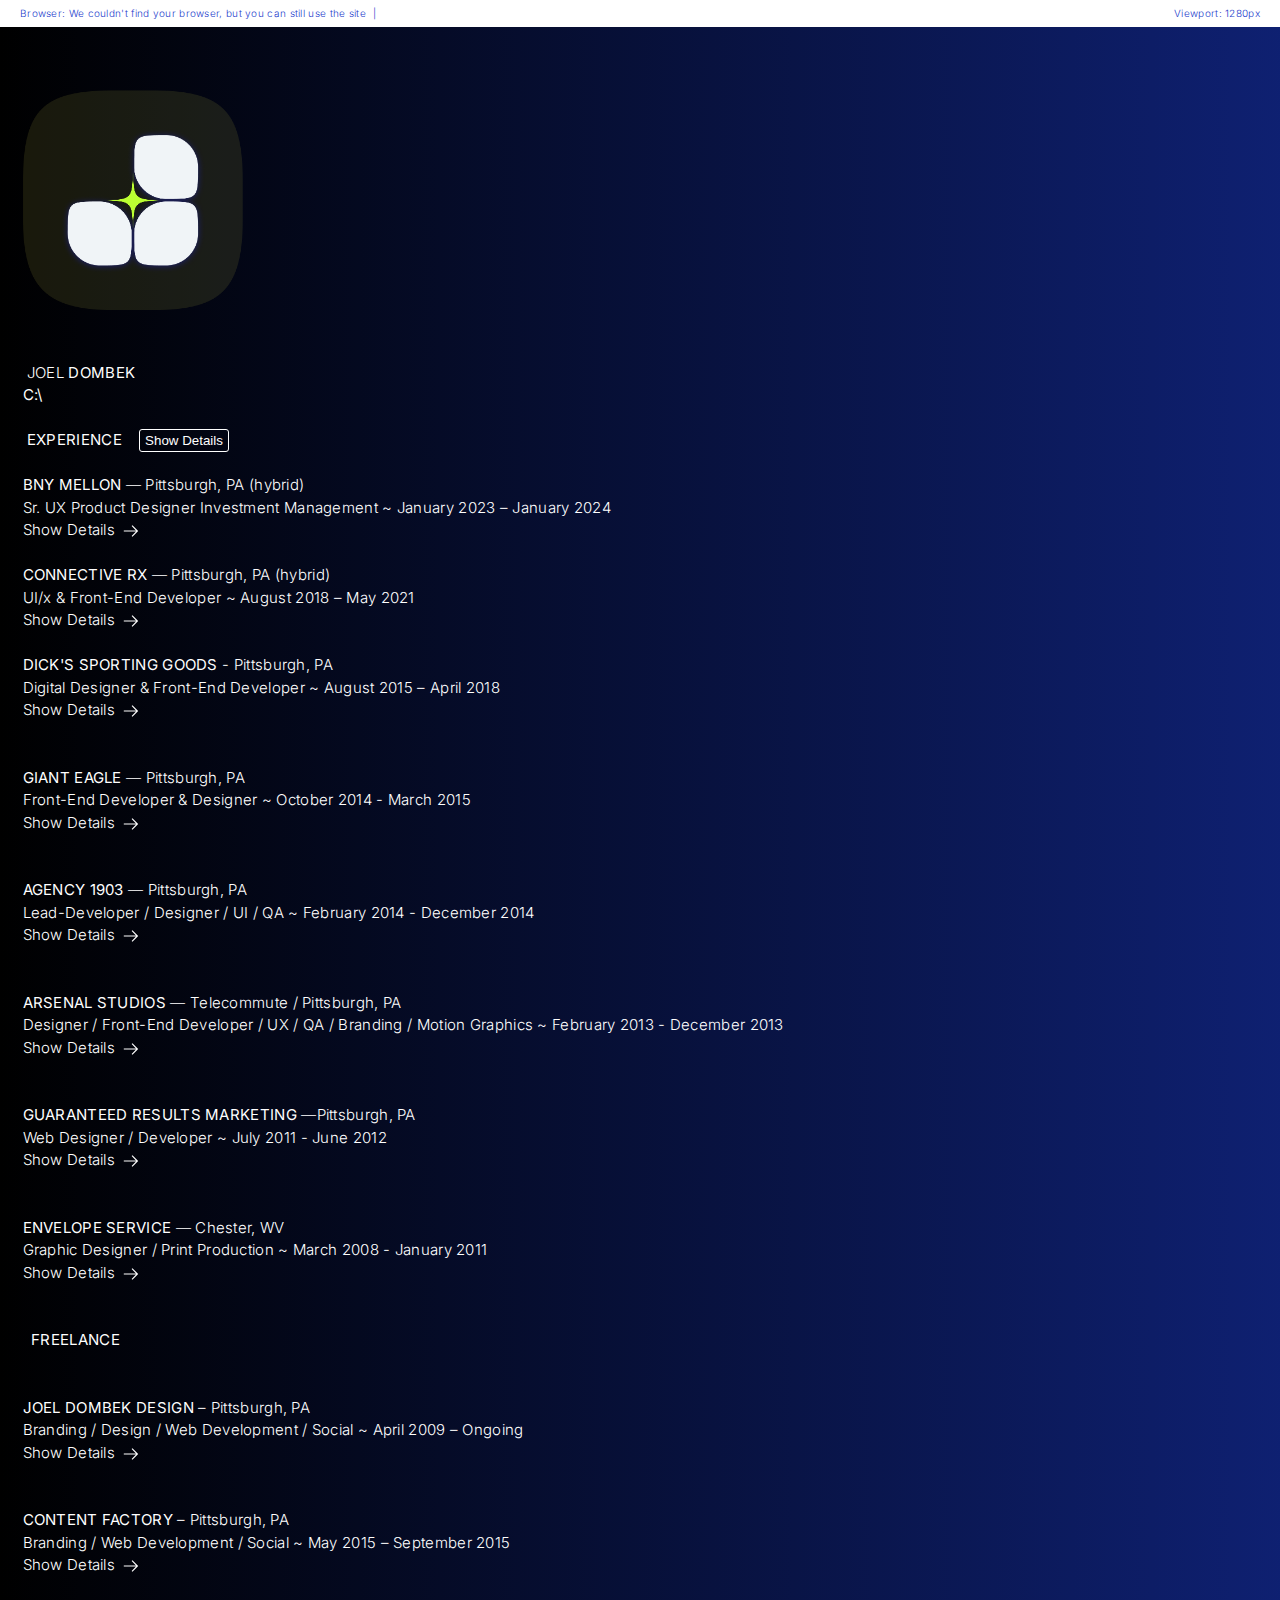
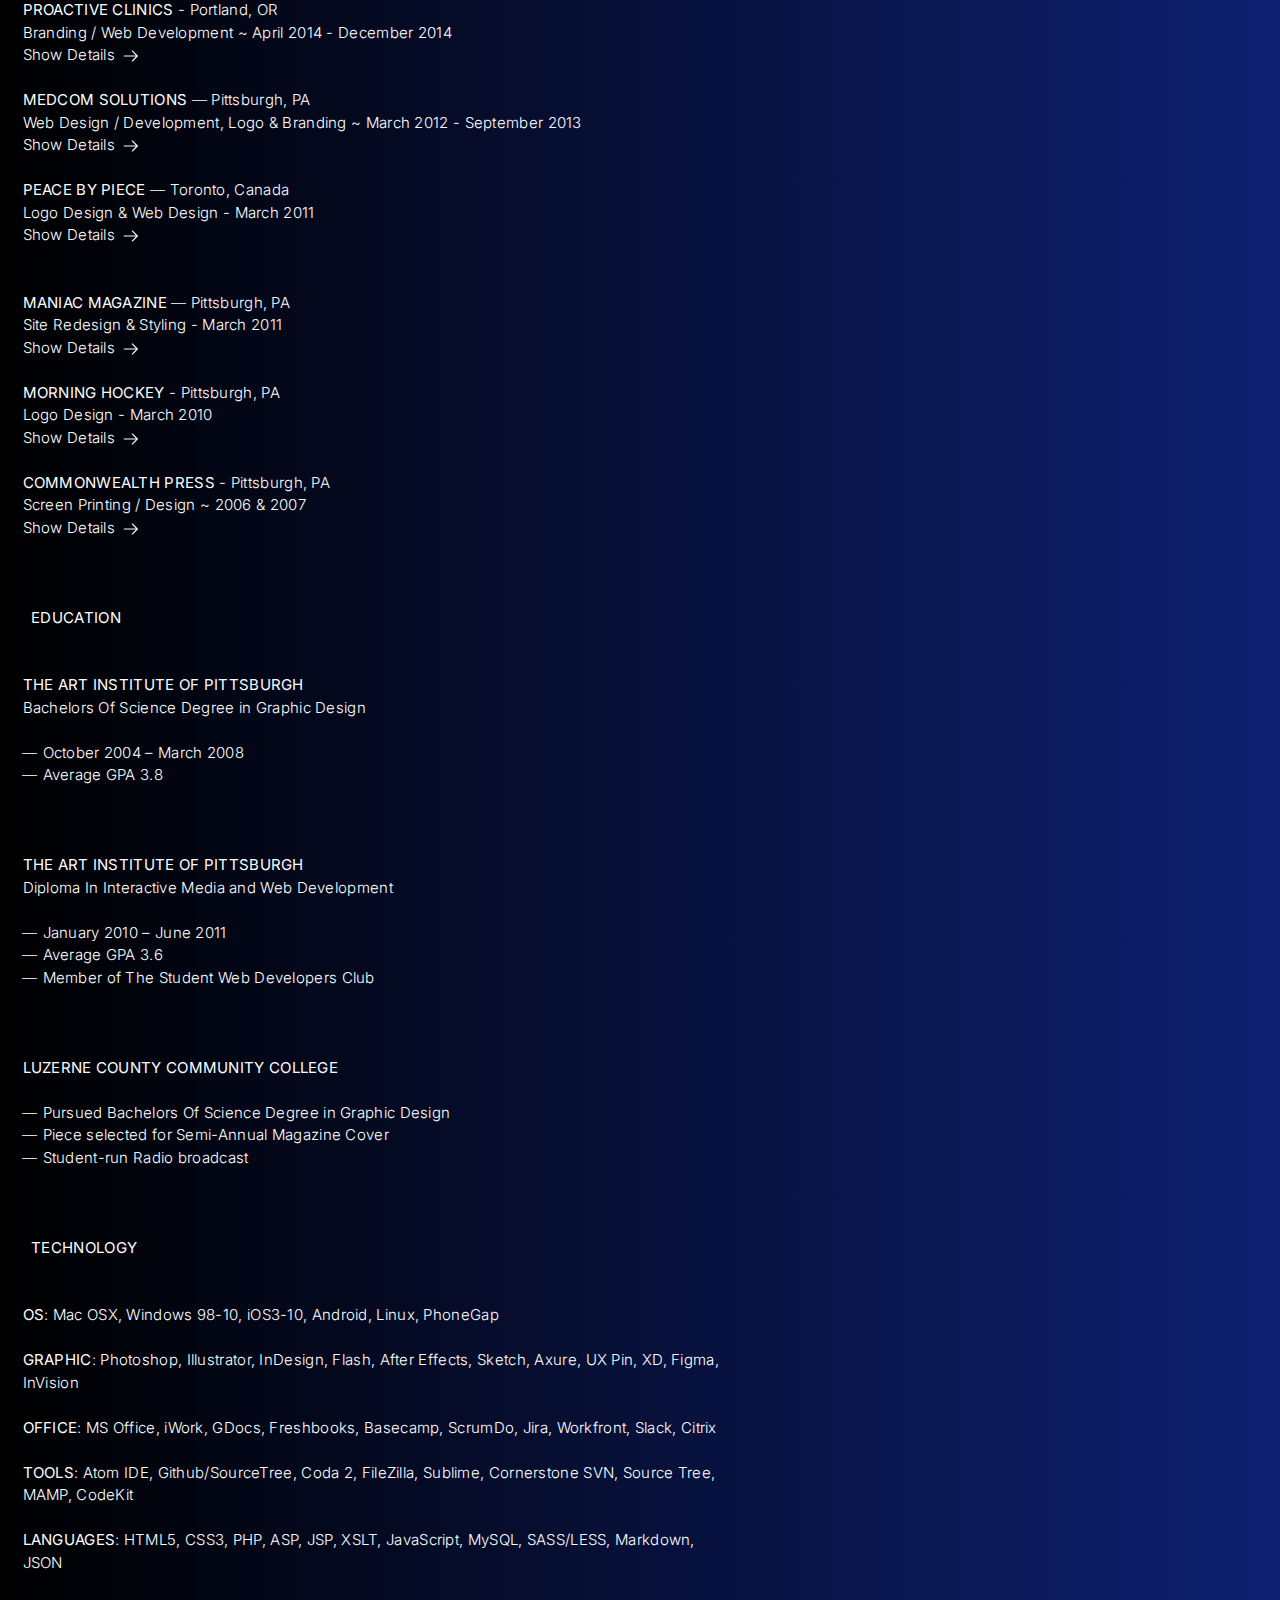
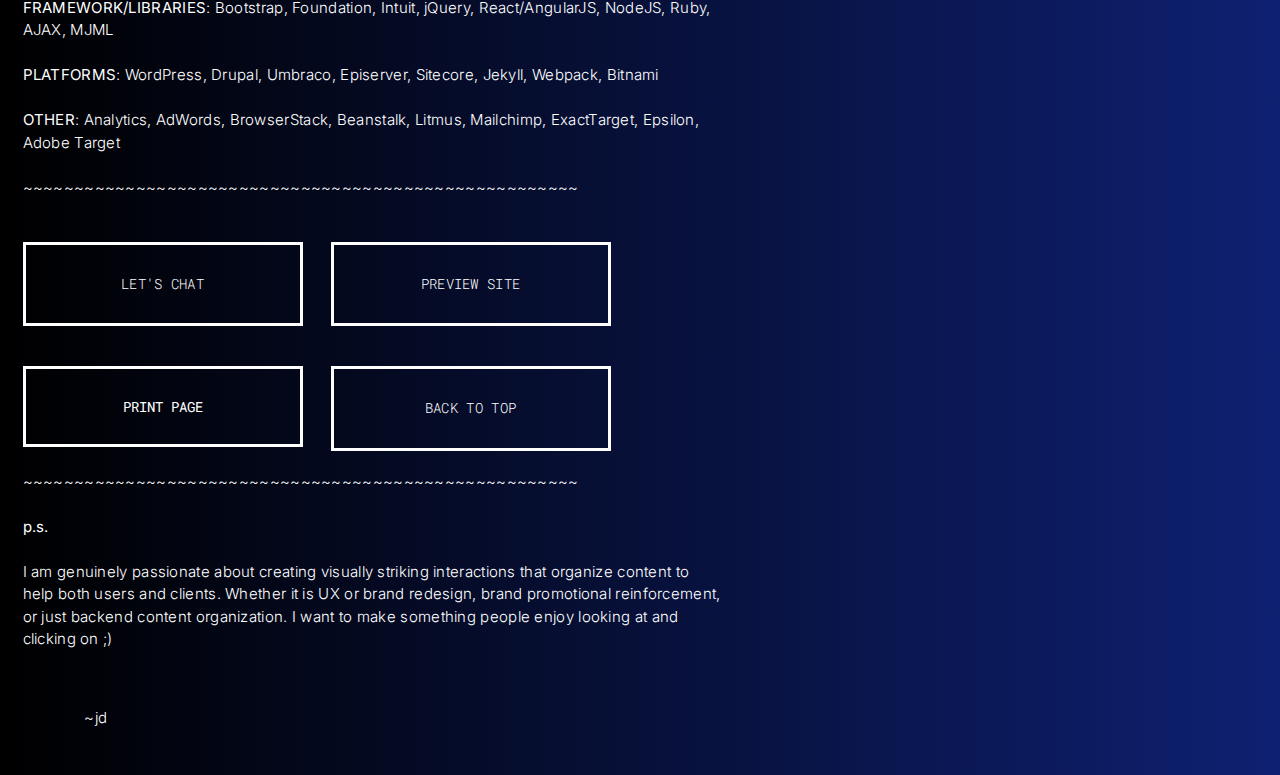
==== commit dd303731: ""Show Details" : refinements" ====
--- a/index.html
+++ b/index.html
@@ -1,22 +1,17 @@
 <!DOCTYPE html>
 <html lang="en">
-  <head>
+
+<head>
     <meta charset="utf-8" />
     <meta http-equiv="X-UA-Compatible" content="IE=edge,chrome=1" />
     <meta name="viewport" content="width=device-width, initial-scale=1" />
-    <title>Joel Dombek ~ Resume</title>
-    <meta
-      name="description"
-      content="The resume of Joel Dombek, a multi-diciplinary designer : developer and brand specialist with a focus on user interaction and design."
-    />
+    <title>Resume</title>
+    <meta name="description" content="The resume of Joel Dombek, a multi-diciplinary designer : developer and brand specialist with a focus on user interaction and design." />
     <meta name="keywords" content="HTML,CSS,XML,JavaScript" />
     <meta name="author" content="Joel Dombek" />
     <meta name="robots" content="noindex" />
     <meta name="twitter:card" content="summary" />
-    <meta
-      name="twitter:description"
-      content="The resume of Joel Dombek, a multi-diciplinary designer : developer and brand specialist with a focus on user interaction and design."
-    />
+    <meta name="twitter:description" content="The resume of Joel Dombek, a multi-diciplinary designer : developer and brand specialist with a focus on user interaction and design." />
     <meta name="twitter:title" content="Joel Dombek ~ Resume" />
     <meta name="twitter:site" content="@joeldombek" />
     <meta name="twitter:creator" content="@joeldombek" />
@@ -24,20 +19,11 @@
     <meta property="og:type" content="resume" />
     <meta property="og:title" content="Joel Dombek ~ Resume" />
     <meta property="og:site_name" content="Joel Dombek ~ Resume" />
-    <meta
-      property="og:description"
-      content="The resume of Joel Dombek, a multi-diciplinary designer : developer and brand specialist with a focus on user interaction and design."
-    />
-    <meta
-      property="og:image"
-      content="http://joeldom.github.io/resume/jd-logo-reflex.gif"
-    />
+    <meta property="og:description" content="The resume of Joel Dombek, a multi-diciplinary designer : developer and brand specialist with a focus on user interaction and design." />
+    <meta property="og:image" content="http://joeldom.github.io/resume/jd-logo-reflex.gif" />
     <meta property="og:locale" content="en_US" />
     <meta http-equiv="X-UA-Compatible" content="IE=Edge" />
-    <meta
-      http-equiv="Cache-Control"
-      content="no-cache, no-store, must-revalidate"
-    />
+    <meta http-equiv="Cache-Control" content="no-cache, no-store, must-revalidate" />
     <meta http-equiv="Pragma" content="no-cache" />
     <meta http-equiv="Expires" content="0" />
     <!--==============================================================================================================================
@@ -63,26 +49,18 @@
 
      =====================================  Hi, there! Taking a look at my code I see. Nice!  =======================================-->
     <link rel="shortlink" href="http://www.joeldombek.com/" />
-    <link
-      href="https://fonts.googleapis.com/css?family=Roboto+Mono"
-      rel="stylesheet"
-    />
-    <link
-      href="https://fonts.googleapis.com/css2?family=Roboto:wght@100;300;400;500;700;900&family=Source+Sans+Pro:wght@300;400&display=swap"
-      rel="stylesheet"
-    />
-    <link
-      href="https://fonts.googleapis.com/css2?family=Source+Sans+Pro:wght@300;400&display=swap"
-      rel="stylesheet"
-    />
-    <link
-      rel="shortcut icon"
-      href="http://joeldom.github.io/redesign/greyboxpr/img/favicon.ico"
-    />
+    <link href="https://fonts.googleapis.com/css?family=Roboto+Mono" rel="stylesheet" />
+    <link href="https://fonts.googleapis.com/css2?family=Roboto:wght@100;300;400;500;700;900&family=Source+Sans+Pro:wght@300;400&display=swap" rel="stylesheet" />
+    <link href="https://fonts.googleapis.com/css2?family=Source+Sans+Pro:wght@300;400&display=swap" rel="stylesheet" />
+    <link rel="preconnect" href="https://fonts.googleapis.com">
+    <link rel="preconnect" href="https://fonts.gstatic.com" crossorigin>
+    <link href="https://fonts.googleapis.com/css2?family=Inter:wght@100..900&display=swap" rel="stylesheet">
+    <link rel="shortcut icon" href="http://joeldom.github.io/redesign/greyboxpr/img/favicon.ico" />
     <link rel="image_src" href="http://www.joeldombek.com/jdimglink.jpg" />
     <link rel="stylesheet" href="style.css" />
-  </head>
-  <body onkeydown="bgColor1()" onkeyup="bgColor2()">
+</head>
+
+<body style="background-color: #1a3acc;" onkeydown="bgColor1()" onkeyup="bgColor2()" class="gradient-background">
     <!-- <a
       class="over"
       href="mailto:me@joeldombek.com?subject=Hello%20there!%20%20|%20%20Your%20Subject%20Here&Body=Your%20Name%0D%0A%0D%0AYour%20message%20here..."
@@ -93,26 +71,20 @@
     > -->
     <a class="anchor" id="header"></a>
     <div class="info">
-      <span style="text-align:left;" id="version"></span
+        <span style="text-align:left;" id="version"></span
       >&nbsp;&nbsp;|&nbsp;&nbsp;<span
         style="text-align:left;"
         id="address"
       ></span>
-      <span style="text-align:right;float:right;"
-        >Viewport:&nbsp;<span id="monitor"></span>px</span
-      >
+        <span style="text-align:right;float:right;">Viewport:&nbsp;<span id="monitor"></span>px</span>
     </div>
     <header class="mobile">
-      <span style="text-align:left;display:block;width:50%;float:left;"
-        ><br
+        <span style="text-align:left;display:block;width:50%;float:left;"><br
           class="mobile"
-        />JOEL<strong>DOMBEK</strong>&nbsp;&nbsp;|&nbsp;&nbsp;RESUME</span
-      >
-      <br class="mobile" /><small
-        style="text-align:right;display:block;width:50%;float:right;"
-        >ver 1.2.6</small
-      >
+        />JOEL<strong>DOMBEK</strong>&nbsp;&nbsp;|&nbsp;&nbsp;RESUME</span>
+        <br class="mobile" /><small style="text-align:right;display:block;width:50%;float:right;">ver 3.1.6</small>
     </header>
+
     <!--[if lt IE 8]>
       <div class="full">
         <div class="upgrade">
@@ -125,533 +97,345 @@
       </div>
     <![endif]-->
     <div id="body">
-      <br /><br class="desktop" /><br class="mobile" />
-      <div class="desktop">
-        <br />
-        <br />
-        <img src="img/logo-gry.png" />
-        <br />
-        <br />
-        <!-- //////////////////////////////////////////////////////////////////<br /> -->
-        <br />
-        &nbsp;JOEL DOMBEK<br />
-        <br />
+        <br /><br class="desktop" /><br class="mobile" />
+        <div class="desktop">
+            <br />
+            <br />
+            <img style="width: 220px;" src="img/bizcolor-v2.png" />
+            <br />
+            <br />
+            <!-- //////////////////////////////////////////////////////////////////<br /> -->
+            <br /> &nbsp;JOEL
+            <strong>DOMBEK</strong><br />
+            <strong>C:\</strong>&nbsp;<span data-target-resolver></span><span class="blink"></span>
+            <!-- <br />
         &nbsp;ME@JOELDOMBEK.COM<br />
         &nbsp;WWW.JOELDOMBEK.COM<br />
-        <br />
+        <br /> -->
+            <!-- //////////////////////////////////////////////////////////////////<br /> -->
+            <!-- <br />
+        <br /> -->
+        </div>
+        <!-- /desktop -->
+        <!-- <br class="desktop" /> -->
+        <!-- <div class="break">
+        <strong>C:\</strong>&nbsp;<span data-string-01></span
+        ><span class="blink"></span> <br /><br /> Hello, below you will find my resume which has a detailed breakdown of 7+yrs(of 14) relevant work experience as well as a list of languages and applications I have used at the various jobs listed
+        as well as platforms and services used for freelance or on the job.
+        </div>
+        <br /><br />
+        <div class="break">
+            That being said, I have 14yrs of design experience that has pivoted from a strict graphic design career with a focus on print and branding into User Interface design along with a top-to-bottom Development background. My true love is Front-End web development
+            that uses any platform or framework that best fits the project &amp; clients needs. This has given me multiple perspectives on how to achieve not only my goals of building solid forward thinking designs that PEOPLE will enjoy using. These
+            projects aim to provide organized solutions to complicated sets of information important to the client’s success. I have worked in various settings ranging from non-standard company cultures like start-up, agencies, remote and corporate enterprise
+            sized teams.
+        </div>
+        <br /><br />
+        <div class="break">
+            My roles &amp; responsibilities have shifted from a clear visual organization and aesthetic approach, to focus more on usability, interactions, goals and user/customer journey centered development that extends past the designs. Along with the UX/CX, I’ve
+            had a more hands-on role in the initial concept phases that involve connecting photography, animation, content, goals and honest voice that adds value.
+        </div>
+        <br /><br />
+        <div class="break">
+            Being able to understand the interaction execution allows me to plan feasible concepts while still attempting to move the needle. My top-to-bottom / concept-to-launch experience that encompasses giving a brand a look and voice to post-launch feature iteration
+            makes me a valuable resource on creative projects. I can not only concept and create the needed assets but build the product or experience that goes around it.
+        </div>
+        <br /><br />
+        <div class="break">
+            For most of 2017, I've been working in the Digital Marketing and Email arm of Dick's Sporting Goods since August of 2015 where I've been the digital execution strategist for the Outdoor '16 and '17 campaigns. I've also re-wrote our codebase for emails
+            addressing app/client nuances affecting the way our emails were displayed and used. In tandem with this I've trained other designers on HTML and development best practices and educated them on concepts of "Mobile First" and Responsive Design
+            philosophies. And now, with marketing channels being more connected internally, I've begun taking that to the next level to provide a more unified &amp; engaging customer experience.
+        </div>
+        <br /><br />
+        <div class="break">
+            More recently, I’ve been leading the development of a responsive framework and custom interface to allow the creation of ecommerce sections and emails to be done through a wysiwyg editor and automation tool that allows projects to be cataloged, saved
+            and searched for with the help of ReactJS, MJML, JSON, Bootstrap and some other nifty layering of languages.
+        </div> -->
+
+        <!-- <br />
+        <br /> -->
         <!-- //////////////////////////////////////////////////////////////////<br /> -->
-        <br />
-        <br />
-      </div>
-      <br class="desktop" />
-      <div class="break">
-        <strong>C:\</strong>&nbsp;<span data-target-resolver></span
-        ><span class="blink"></span> <br /><br />
-        Hello, below you will find my resume which has a detailed breakdown of
-        7+yrs(of 14) relevant work experience as well as a list of languages and
-        applications I have used at the various jobs listed as well as platforms
-        and services used for freelance or on the job.
-      </div>
-      <br /><br />
-      <div class="break">
-        That being said, I have 14yrs of design experience that has pivoted from
-        a strict graphic design career with a focus on print and branding into
-        User Interface design along with a top-to-bottom Development background.
-        My true love is Front-End web development that uses any platform or
-        framework that best fits the project &amp; clients needs. This has given
-        me multiple perspectives on how to achieve not only my goals of building
-        solid forward thinking designs that PEOPLE will enjoy using. These
-        projects aim to provide organized solutions to complicated sets of
-        information important to the client’s success. I have worked in various
-        settings ranging from non-standard company cultures like start-up,
-        agencies, remote and corporate enterprise sized teams.
-      </div>
-      <br /><br />
-      <div class="break">
-        My roles &amp; responsibilities have shifted from a clear visual
-        organization and aesthetic approach, to focus more on usability,
-        interactions, goals and user/customer journey centered development that
-        extends past the designs. Along with the UX/CX, I’ve had a more hands-on
-        role in the initial concept phases that involve connecting photography,
-        animation, content, goals and honest voice that adds value.
-      </div>
-      <br /><br />
-      <div class="break">
-        Being able to understand the interaction execution allows me to plan
-        feasible concepts while still attempting to move the needle. My
-        top-to-bottom / concept-to-launch experience that encompasses giving a
-        brand a look and voice to post-launch feature iteration makes me a
-        valuable resource on creative projects. I can not only concept and
-        create the needed assets but build the product or experience that goes
-        around it.
-      </div>
-      <br /><br />
-      <div class="break">
-        For most of 2017, I've been working in the Digital Marketing and Email
-        arm of Dick's Sporting Goods since August of 2015 where I've been the
-        digital execution strategist for the Outdoor '16 and '17 campaigns. I've
-        also re-wrote our codebase for emails addressing app/client nuances
-        affecting the way our emails were displayed and used. In tandem with
-        this I've trained other designers on HTML and development best practices
-        and educated them on concepts of "Mobile First" and Responsive Design
-        philosophies. And now, with marketing channels being more connected
-        internally, I've begun taking that to the next level to provide a more
-        unified &amp; engaging customer experience.
-      </div>
-      <br /><br />
-      <div class="break">
-        More recently, I’ve been leading the development of a responsive
-        framework and custom interface to allow the creation of ecommerce
-        sections and emails to be done through a wysiwyg editor and automation
-        tool that allows projects to be cataloged, saved and searched for with
-        the help of ReactJS, MJML, JSON, Bootstrap and some other nifty layering
-        of languages.
-      </div>
-
-      <br />
-      <br />
-      <!-- //////////////////////////////////////////////////////////////////<br /> -->
-      <br />
-      &nbsp;EXPERIENCE<br />
-      <br />
-      <!-- //////////////////////////////////////////////////////////////////<br /> -->
-      <br />
-      ConnectiveRx
-      <!-- <span class="desktop">—</span> -->- Pittsburgh, PA<br />
-      September 2018 – Present<br />
-      UI/x &amp; Front-end Developer<br />
-      <br />
-      &mdash;&mdash;&mdash;<br />
-      <br />
-      DICK'S SPORTING GOODS
-      <!-- <span class="desktop">—</span> -->- Pittsburgh, PA<br />
-      August 2015 – April 2018<br />
-      Digital Designer &amp; Front-End Developer<br />
-      <br />
-      <div class="break">
+        <br /> &nbsp;<strong>EXPERIENCE</strong> <button class="show-details" id="toggle-all-link">Show Details</button><br />
+        <br />
+
+        <strong>BNY MELLON </strong>— Pittsburgh, PA (hybrid)<br/> Sr. UX Product Designer Investment Management ~ January 2023 – January 2024<br />
+        <ul id="list1" class="dash collapse">
+            <li>Created data dashboards, iterated and modernized existing internal user/client transaction processes.</li>
+            <li>Worked with clients & stakeholders to understand areas that could be improved with better or simpler design patterns. </li>
+            <li>Worked with clients & stakeholders to understand areas that could be improved with better or simpler design patterns. </li>
+            <li>Collaborated with developers to understand the lift and scope as well as impact on wider shared services.</li>
+            <li>Organized team research &amp; planning tests of qualitative and quantitative research heuristics with prototypes and QA environments.</li>
+            <li>Worked with clients & stakeholders to understand areas that could be improved with better or simpler design patterns. </li>
+            <li>Assisted in the building out of a global component library in Figma using new variable and display modes with ADA requirements.</li>
+            <li>Advised on new design patterns for modernization of legacy systems through competitive analysis.</li>
+            <li>Coordinated and implemented project roadmaps, component library (QC) checklists, and planned features in Kanban/Scrum/Agile boards.</li>
+            <li>Created streamlined style-guides for feature rich systems handled by onsite & remote design/development teams. </li>
+            <li>Championed and moderated thoughtful design feedback sessions around other team members' work.</li>
+            <li>Contributed to front-end code styling with new design patterns, with an expertise in ReactJS and Angular alongside developers.</li>
+            <li>Led UX design efforts to modernize consumer (external) banking apps, simplifying admin transfer tracking paths.</li>
+        </ul>
+        <a data-target="list1" class="toggle-link see-more">Show Details</a>
+        <br />
+        <br />
+        <strong>CONNECTIVE RX</strong> — Pittsburgh, PA (hybrid)<br />UI/x & Front-End Developer ~ August 2018 – May 2021<br />
+        <ul id="list2" class="dash collapse">
+            <li>Brought on to help redesign integrated systems UIs updating them to be responsive and add accessibility and interactions. </li>
+            <li>Shifted & shared between teams to help integrate responsive design frameworks due to wide experience.</li>
+            <li>Developed SPA using Reactjs & Bootstrap for a customized client patient care platform with integrated metrics & reporting.</li>
+            <li>Worked on enterprise system-to-system data dashboard configuration tools using Angularjs & Reactjs.</li>
+            <li>Created brand guidelines for on-boarding new clients as well as iterations for other developers.</li>
+            <li>Used Figma to create hi-fi wireframes for content organization and feature planning.</li>
+            <li>Wrote Acceptance Criteria for interactions and helped design data models for user-centric interactions focused on data entry.</li>
+            <li>Wrote release notes and training material to help explain both the vertical and horizontal feature slicing and intended usage. </li>
+            <li>
+                Consulted on projects to provide user advocacy as well as styling & framework insights to assist with other developers.
+            </li>
+            <li>Created a collaborative design environment and in Figma for business analysts, project managers and devs.</li>
+            <li>Produced greybox mockups as well as pixel accurate release candidate legal documents.</li>
+            <li>Used Nodejs to setup frontend app packages to be templated on other instanced apps. </li>
+            <li>Presented code demos to clients and leadership on concept and release application features. </li>
+            <li>Gave Design & Front-end focused lunch-n-learn presentations.</li>
+        </ul>
+        <a data-target="list2" class="toggle-link see-more">Show Details</a>
+        <br />
+        <br />
+        <strong>DICK'S SPORTING GOODS</strong> - Pittsburgh, PA<br /> Digital Designer &amp; Front-End Developer ~ August 2015 – April 2018<br />
+        <div class="break">
+            <ul id="list3" class="dash collapse">
+                <li>Developed MJML templates for multi-brand category responsive emails using ReactJS to create custom components for task runners &amp; automation.</li>
+                <li>Created cross promotional marketing materials in collaboration with vendors such as Nike, Patagonia, Under Armour, Columbia, and Yeti.</li>
+                <li>Developed responsive email and landing page templates as well as process workflows for multi-channel promos across brands.</li>
+                <li>Created and presented high concept marketing materials for the 2016 &amp; 2017 Outdoor campaigns to department heads and Directors to execute across channels.</li>
+                <li>Designed Litmus tested responsive emails &amp; UI framework implementations for A/B testing campaigns.</li>
+                <li>Created a responsive Style Guide using Bootstrap to aid in brand consistency and training.</li>
+                <li>Animated video infographics, typography, and UI interactions to add engagement of designs for social media.</li>
+                <li>Architected &amp; organized UI designs for the Protips Wordpress site.</li>
+                <li>Trained designers on Responsive &amp; Mobile First design best practices.</li>
+                <li>Trained developers on code formatting, commenting and OOCSS/BEM best practices in SASS.</li>
+            </ul>
+            <a data-target="list3" class="toggle-link see-more">Show Details</a>
+        </div>
+        <br />
+        <br />
+        <strong>GIANT EAGLE</strong> — Pittsburgh, PA<br /> Front-End Developer &amp; Designer ~ October 2014 - March 2015<br />
+        <div class="break">
+            <ul id="list4" class="dash collapse">
+                <li>Developed &amp; styled HTML5 page templates and UX functionality for the forthcoming Market District redesign using SASS &amp; Bootstrap/Inuit frameworks.</li>
+                <li>Created responsive marketing pages &amp; email templates for promotional campaigns.</li>
+                <li>Created UI assets for Giant Eagle &amp; Get-Go mobile Apps.</li>
+                <li>Developed responsive landing pages for promotions and EventBrite events.</li>
+                <li>Coordinated development tasks/sprints with 3rd party contractors.</li>
+                <li>Used InDesign print files to create coordinated web &amp; mobile app promotions.</li>
+            </ul>
+            <a data-target="list4" class="toggle-link see-more">Show Details</a>
+        </div>
+        <br />
+        <br />
+        <strong>AGENCY 1903</strong> — Pittsburgh, PA<br /> Lead-Developer / Designer / UI / QA ~ February 2014 - December 2014<br />
+        <div class="break">
+            <ul id="list5" class="dash collapse">
+                <li>Created responsive prototypes of static Photoshop and Illustrator designs using Bootstrap, Foundation, jQuery, for the University of Pittsburgh.</li>
+                <li>Provided technical advice &amp; training for Brand Consultants &amp; clients.</li>
+                <li>Implemented custom API integration styling for social tiles.</li>
+                <li>Added site versioning with Github for development phasing.</li>
+                <li>Developed .ASP/.PHP templates for company &amp; university sites.</li>
+                <li>Included Facebook, Google Maps/Cal, Instagram API integration features.</li>
+                <li>Worked closely with the University of Pittsburgh Alumni on redesign, content strategy, and CMS workflow training.</li>
+                <li>Worked onsite alongside client ecommerce development team for large site redesign &amp; content restructuring for several months.</li>
+                <li>Created &amp; presented site launch training and promotional multimedia.</li>
+                <li>Created social media and content for Facebook and Youtube.</li>
+            </ul>
+            <a data-target="list5" class="toggle-link see-more">Show Details</a>
+        </div>
+        <br />
+        <br />
+        <strong>ARSENAL STUDIOS</strong> <span class="desktop">—</span><br class="mobile" /> Telecommute / Pittsburgh, PA<br /> Designer / Front-End Developer / UX / QA / Branding / Motion Graphics ~ February 2013 - December 2013<br />
+        <div class="break">
+            <ul id="list6" class="dash collapse">
+                <li>Designed/Developed Dynamic &amp; Responsive sites for a variety of educational institutions using latest CSS3 &amp; SASS languages.</li>
+                <li>Pitched visual/functional web solutions to clients through mood boards, grey box comps, and prototypes working in browser.</li>
+                <li>Coordinated creative workflow between developers &amp; designers to project completion, site launch, and continued maintenance.</li>
+                <li>Developed a video production promotional campaign using After Effects &amp; published to YouTube and Vimeo to promote university events.</li>
+                <li>Built &amp; maintained several CMS platforms (WordPress/Drupal) to allow easy addition of updates for both the client and developers.</li>
+                <li>Worked on custom built PHP web applications for educational and technical institutions as well as modified plugins for WordPress.</li>
+            </ul>
+            <a data-target="list6" class="toggle-link see-more">Show Details</a>
+        </div>
+        <br />
+        <br />
+        <strong>GUARANTEED RESULTS MARKETING</strong> <span class="desktop">—</span><br class="mobile" />Pittsburgh, PA<br />Web Designer / Developer ~ July 2011 - June 2012<br />
+        <div class="break">
+            <ul id="list7" class="dash collapse">
+                <li>Creating visually striking professional websites for a wide range of markets.</li>
+                <li>Creating competitive SEO and marketing strategies for each small business with Analytics, Adwords &amp; Adsense.</li>
+                <li>Creating and modifying of WordPress themes &amp; developing dynamic themes.</li>
+            </ul>
+            <a data-target="list7" class="toggle-link see-more">Show Details</a>
+        </div>
+        <br />
+        <br />
+        <strong>ENVELOPE SERVICE</strong> — Chester, WV<br /> Graphic Designer / Print Production ~ March 2008 - January 2011<br />
+        <ul id="list8" class="dash collapse">
+            <li>
+                Designed logos for single/multicolor offset, lithographic, and flexographic printing.
+            </li>
+            <li>
+                Retouched and adjusted images to be print ready for multiple processes.
+            </li>
+            <li>
+                Created custom layouts for client approval, and managed customer files.
+            </li>
+            <li>Trained incoming artists, and developed department procedures.</li>
+        </ul>
+        <a data-target="list6" class="toggle-link see-more">Show Details</a>
+        <br />
+        <br />
+        <!-- //////////////////////////////////////////////////////////////////<br /> -->
+        <br /> &nbsp;
+        <strong>FREELANCE</strong><br />
+        <br />
+        <!-- //////////////////////////////////////////////////////////////////<br /> -->
+        <br />
+        <strong>JOEL DOMBEK DESIGN</strong> – Pittsburgh, PA<br /> Branding / Design / Web Development / Social ~ April 2009 – Ongoing<br />
+        <div class="break">
+            <ul id="list9" class="dash collapse">
+                <li>Created personal brand designs and development solutions.</li>
+                <li>Implemented Foundation &amp; Bootstrap frameworks into development projects for Wordpress CMS, Twitter API as well as custom Javascript functions for on page interactivity and formatting.</li>
+                <li>Set up Google Analytics/AdWords for targeted marketing tests.</li>
+                <li>Ran small Facebook social campaigns using Canvas and commenting features.</li>
+                <li>Used social media platforms to test new designs and micro-campaigns.</li>
+                <li>Designed and iterated brand execution phases across social platforms.</li>
+                <li>Set up conditional formatting rules to adjust designs based on user inputs and time-relevant actions that modified layouts &amp; styles.</li>
+            </ul>
+            <a data-target="list9" class="toggle-link see-more">Show Details</a>
+        </div>
+        <br />
+        <br />
+        <strong>CONTENT FACTORY</strong> – Pittsburgh, PA<br />Branding / Web Development / Social ~ May 2015 – September 2015<br />
+        <ul id="list10" class="dash collapse">
+            <li>Created branding package for various mediums.</li>
+            <li>
+                Updated CMS theme styling and functionality with Javascript and Wordpress.
+            </li>
+            <li>
+                Designed social media campaign materials and CMS plugin styling.
+            </li>
+        </ul>
+        <a data-target="list10" class="toggle-link see-more">Show Details</a>
+        <br />
+        <br />
+        <strong>PROACTIVE CLINICS</strong> - Portland, OR<br />Branding / Web Development ~ April 2014 - December 2014<br />
+        <ul id="list11" class="dash collapse">
+            <li>Created branding package for digital accounts and signage.</li>
+            <li>Developed a custom theme for Wordpress.</li>
+        </ul>
+        <a data-target="list10" class="toggle-link see-more">Show Details</a>
+        <br />
+        <br />
+        <strong>MEDCOM SOLUTIONS</strong> — Pittsburgh, PA<br />Web Design / Development, Logo &amp; Branding ~ March 2012 - September 2013<br />
+        <ul id="list11" class="dash collapse">
+            <li>Created a dynamic &amp; responsive site using a custom WordPress theme.</li>
+            <li>Re-branding and Marketing campaign for various software technologies libraries.</li>
+            <li>Directed SEO &amp; Content Strategy as well as social media presence updates.</li>
+            <li>Worked with the CEO on the branding vision for supplemental products and services.</li>
+        </ul>
+        <a data-target="list11" class="toggle-link see-more">Show Details</a>
+        <br />
+        <br />
+        <strong>PEACE BY PIECE</strong> — Toronto, Canada<br /> Logo Design &amp; Web Design - March 2011<br />
+        <div class="break">
+            <ul id="list12" class="dash collapse">
+                <li>Created a custom logotype and identity for start-up non-profit organization to be used in print and on their web site.</li>
+            </ul>
+            <a data-target="list12" class="toggle-link see-more">Show Details</a>
+        </div>
+        <br />
+        <br />
+        <strong>MANIAC MAGAZINE</strong> — Pittsburgh, PA<br /> Site Redesign &amp; Styling - March 2011<br />
+        <ul id="list13" class="dash collapse">
+            <li>Reevaluated functionality and CSS Styling in WordPress framework.</li>
+            <li>Created a custom Wordpress theme with modified plugins.</li>
+        </ul>
+        <a data-target="list13" class="toggle-link see-more">Show Details</a>
+        <br />
+        <br />
+        <strong>MORNING HOCKEY</strong> - Pittsburgh, PA<br /> Logo Design - March 2010<br />
+        <ul id="list14" class="dash collapse">
+            <li>Logo Design for "Morning Hockey League" site, and clothing.</li>
+        </ul>
+        <a data-target="list14" class="toggle-link see-more">Show Details</a>
+        <br />
+        <br />
+        <strong>COMMONWEALTH PRESS</strong> - Pittsburgh, PA<br />Screen Printing / Design ~ 2006 &amp; 2007<br />
+        <ul id="list16" class="dash collapse">
+            <li>Created custom graphics for bands and local businesses.</li>
+            <li>Involved with screen printing process.</li>
+        </ul>
+        <a data-target="list16" class="toggle-link see-more">Show Details</a>
+        <br />
+        <br />
+        <br />
+        <!-- //////////////////////////////////////////////////////////////////<br /> -->
+        <br /> &nbsp;
+        <strong>EDUCATION</strong><br />
+        <br />
+        <!-- //////////////////////////////////////////////////////////////////<br /> -->
+        <br />
+        <strong>THE ART INSTITUTE OF PITTSBURGH</strong><br /> Bachelors Of Science Degree in Graphic Design<br />
+        <br />
         <ul class="dash">
-          <li>
-            Developed MJML templates for multi-brand category responsive emails
-            using ReactJS to create custom components for task runners &amp;
-            automation.
-          </li>
-          <li>
-            Created cross promotional marketing materials in collaboration with
-            vendors such as Nike, Patagonia, Under Armour, Columbia, and Yeti.
-          </li>
-          <li>
-            Developed responsive email and landing page templates as well as
-            process workflows for multi-channel promos across brands.
-          </li>
-          <li>
-            Created and presented high concept marketing materials for the 2016
-            &amp; 2017 Outdoor campaigns to department heads and Directors to
-            execute across channels.
-          </li>
-          <li>
-            Designed Litmus tested responsive emails &amp; UI framework
-            implementations for A/B testing campaigns.
-          </li>
-          <li>
-            Created a responsive Style Guide using Bootstrap to aid in brand
-            consistency and training.
-          </li>
-          <li>
-            Concepted and directed special product photography &amp; model
-            shoots on location.
-          </li>
-          <li>
-            Animated video infographics, typography, and UI interactions to add
-            engagement of designs for social media.
-          </li>
-          <li>
-            Architected &amp; organized UI designs for the Protips Wordpress
-            site.
-          </li>
-          <li>
-            Trained designers on Responsive &amp; Mobile First design best
-            practices.
-          </li>
-          <li>
-            Trained developers on code formatting, commenting and OOCSS/BEM best
-            practices in SASS.
-          </li>
-        </ul>
-      </div>
-      <br />
-      &mdash;&mdash;&mdash;<br />
-      <br />
-      GIANT EAGLE — Pittsburgh, PA<br />
-      October 2014 - March 2015<br />
-      Front-End Developer &amp; Designer<br />
-      <br />
-      <div class="break">
+            <li>October 2004 – March 2008</li>
+            <li>Average GPA 3.8</li>
+        </ul>
+        <br />
+        <br />
+        <br />
+        <strong>THE ART INSTITUTE OF PITTSBURGH</strong><br /> Diploma In Interactive Media and Web Development<br />
+        <br />
         <ul class="dash">
-          <li>
-            Developed &amp; styled HTML5 page templates and UX functionality for
-            the forthcoming Market District redesign using SASS &amp;
-            Bootstrap/Inuit frameworks.
-          </li>
-          <li>
-            Created responsive marketing pages &amp; email templates for
-            promotional campaigns.
-          </li>
-          <li>Created UI assets for Giant Eagle &amp; Get-Go mobile Apps.</li>
-          <li>
-            Developed responsive landing pages for promotions and EventBrite
-            events.
-          </li>
-          <li>
-            Coordinated development tasks/sprints with 3rd party contractors.
-          </li>
-          <li>
-            Used InDesign print files to create coordinated web &amp; mobile app
-            promotions.
-          </li>
-        </ul>
-      </div>
-      <br />
-      &mdash;&mdash;&mdash;<br />
-      <br />
-      AGENCY 1903 — Pittsburgh, PA<br />
-      February 2014 - December 2014<br />
-      Lead-Developer / Designer / UI / QA<br />
-      <br />
-      <div class="break">
+            <li>January 2010 – June 2011</li>
+            <li>Average GPA 3.6</li>
+            <li>Member of The Student Web Developers Club</li>
+        </ul>
+        <br />
+        <br />
+        <br />
+        <strong>LUZERNE COUNTY COMMUNITY COLLEGE</strong><br />
+        <br />
         <ul class="dash">
-          <li>
-            Created responsive prototypes of static Photoshop and Illustrator
-            designs using Bootstrap, Foundation, jQuery, for the University of
-            Pittsburgh.
-          </li>
-          <li>
-            Provided technical advice &amp; training for Brand Consultants &amp;
-            clients.
-          </li>
-          <li>Implemented custom API integration styling for social tiles.</li>
-          <li>Added site versioning with Github for development phasing.</li>
-          <li>
-            Developed .ASP/.PHP templates for company &amp; university sites.
-          </li>
-          <li>
-            Included Facebook, Google Maps/Cal, Instagram API integration
-            features.
-          </li>
-          <li>
-            Worked closely with the University of Pittsburgh Alumni on redesign,
-            content strategy, and CMS workflow training.
-          </li>
-          <li>
-            Worked onsite alongside client ecommerce development team for large
-            site redesign &amp; content restructuring for several months.
-          </li>
-          <li>
-            Created &amp; presented site launch training and promotional
-            multimedia.
-          </li>
-          <li>Created social media and content for Facebook and Youtube.</li>
-        </ul>
-      </div>
-      <br />
-      &mdash;&mdash;&mdash;<br />
-      <br />
-      ARSENAL STUDIOS <span class="desktop">—</span><br class="mobile" />
-      Telecommute / Pittsburgh, PA<br />
-      February 2013 - December 2013<br />
-      Designer / Front-End Developer / UX / QA / Branding / Motion Graphics<br />
-      <br />
-      <div class="break">
-        <ul class="dash">
-          <li>
-            Designed/Developed Dynamic &amp; Responsive sites for a variety of
-            educational institutions using latest CSS3 &amp; SASS languages.
-          </li>
-          <li>
-            Pitched visual/functional web solutions to clients through mood
-            boards, grey box comps, and prototypes working in browser.
-          </li>
-          <li>
-            Coordinated creative workflow between developers &amp; designers to
-            project completion, site launch, and continued maintenance.
-          </li>
-          <li>
-            Developed a video production promotional campaign using After
-            Effects &amp; published to YouTube and Vimeo to promote university
-            events.
-          </li>
-          <li>
-            Built &amp; maintained several CMS platforms (WordPress/Drupal) to
-            allow easy addition of updates for both the client and developers.
-          </li>
-          <li>
-            Worked on custom built PHP web applications for educational and
-            technical institutions as well as modified plugins for WordPress.
-          </li>
-        </ul>
-      </div>
-      <br />
-      &mdash;&mdash;&mdash;<br />
-      <br />
-      GUARANTEED RESULTS MARKETING <span class="desktop">—</span
-      ><br class="mobile" />
-      Pittsburgh, PA<br />
-      July 2011 - June 2012<br />
-      Web Designer / Developer<br />
-      <br />
-      <div class="break">
-        <ul class="dash">
-          <li>
-            Creating visually striking professional websites for a wide range of
-            markets.
-          </li>
-          <li>
-            Creating competitive SEO and marketing strategies for each small
-            business with Analytics, Adwords &amp; Adsense.
-          </li>
-          <li>
-            Creating and modifying of WordPress themes &amp; developing dynamic
-            themes.
-          </li>
-        </ul>
-      </div>
-      <br />
-      &mdash;&mdash;&mdash;<br />
-      <br />
-      ENVELOPE SERVICE — Chester, WV<br />
-      March 2008 - January 2011<br />
-      Graphic Designer / Print Production<br />
-      <br />
-      <ul class="dash">
-        <li>
-          Designed logos for single/multicolor offset, lithographic, and
-          flexographic printing.
-        </li>
-        <li>
-          Retouched and adjusted images to be print ready for multiple
-          processes.
-        </li>
-        <li>
-          Created custom layouts for client approval, and managed customer
-          files.
-        </li>
-        <li>Trained incoming artists, and developed department procedures.</li>
-      </ul>
-      <br />
-      <br />
-      <!-- //////////////////////////////////////////////////////////////////<br /> -->
-      <br />
-      &nbsp;FREELANCE<br />
-      <br />
-      <!-- //////////////////////////////////////////////////////////////////<br /> -->
-      <br />
-      JOEL DOMBEK DESIGN – Pittsburgh, PA<br />
-      April 2009 – Ongoing<br />
-      Branding / Design / Web Development / Social<br />
-      <br />
-      <div class="break">
-        <ul class="dash">
-          <li>Created personal brand designs and development solutions.</li>
-          <li>
-            Implemented Foundation &amp; Bootstrap frameworks into development
-            projects for Wordpress CMS, Twitter API as well as custom Javascript
-            functions for on page interactivity and formatting.
-          </li>
-          <li>Set up Google Analytics/AdWords for targeted marketing tests.</li>
-          <li>
-            Ran small Facebook social campaigns using Canvas and commenting
-            features.
-          </li>
-          <li>
-            Used social media platforms to test new designs and micro-campaigns.
-          </li>
-          <li>
-            Designed and iterated brand execution phases across social
-            platforms.
-          </li>
-          <li>
-            Set up conditional formatting rules to adjust designs based on user
-            inputs and time-relevant actions that modified layouts &amp; styles.
-          </li>
-        </ul>
-      </div>
-      <br />
-      &mdash;&mdash;&mdash;<br />
-      <br />
-      CONTENT FACTORY – Pittsburgh, PA<br />
-      May 2015 – September 2015<br />
-      Branding / Web Development / Social<br />
-      <br />
-      <ul class="dash">
-        <li>Created branding package for various mediums.</li>
-        <li>
-          Updated CMS theme styling and functionality with Javascript and
-          Wordpress.
-        </li>
-        <li>
-          Designed social media campaign materials and CMS plugin styling.
-        </li>
-      </ul>
-      <br />
-      &mdash;&mdash;&mdash;<br />
-      <br />
-      PROACTIVE CLINICS - Portland, OR<br />
-      April 2014 - December 2014<br />
-      Branding / Web Development<br />
-      <br />
-      <ul class="dash">
-        <li>Created branding package for digital accounts and signage.</li>
-        <li>Developed a custom theme for Wordpress.</li>
-      </ul>
-      <br />
-      &mdash;&mdash;&mdash;<br />
-      <br />
-      MEDCOM SOLUTIONS — Pittsburgh, PA<br />
-      March 2012 - September 2013<br />
-      Web Design / Development, Logo &amp; Branding<br />
-      <br />
-      <ul class="dash">
-        <li>
-          Created a dynamic &amp; responsive site using a custom WordPress
-          theme.
-        </li>
-        <li>
-          Re-branding and Marketing campaign for various software technologies
-          libraries.
-        </li>
-        <li>
-          Directed SEO &amp; Content Strategy as well as social media presence
-          updates.
-        </li>
-        <li>
-          Worked with the CEO on the branding vision for supplemental products
-          and services.
-        </li>
-      </ul>
-      <br />
-      &mdash;&mdash;&mdash;<br />
-      <br />
-      PEACE BY PIECE — Toronto, Canada<br />
-      Logo Design &amp; Web Design - March 2011<br />
-      <br />
-      <div class="break">
-        <ul class="dash">
-          <li>
-            Created a custom logotype and identity for start-up non-profit
-            organization to be used in print and on their web site.
-          </li>
-        </ul>
-      </div>
-      <br />
-      &mdash;&mdash;&mdash;<br />
-      <br />
-      MANIAC MAGAZINE — Pittsburgh, PA<br />
-      Site Redesign &amp; Styling - March 2011<br />
-      <br />
-      <ul class="dash">
-        <li>
-          Reevaluated functionality and CSS Styling in WordPress framework.
-        </li>
-        <li>Created a custom Wordpress theme with modified plugins.</li>
-      </ul>
-      <br />
-      &mdash;&mdash;&mdash;<br />
-      <br />
-      MORNING HOCKEY - Pittsburgh, PA<br />
-      Logo Design - March 2010<br />
-      <br />
-      <ul class="dash">
-        <li>Logo Design for "Morning Hockey League" site, and clothing.</li>
-      </ul>
-      <br />
-      &mdash;&mdash;&mdash;<br />
-      <br />
-      COMMONWEALTH PRESS - Pittsburgh, PA<br />
-      2006 &amp; 2007<br />
-      Screen Printing / Design<br />
-      <br />
-      <ul class="dash">
-        <li>Created custom graphics for bands and local businesses.</li>
-        <li>Involved with screen printing process.</li>
-      </ul>
-      <br />
-      <br />
-      <br />
-      <!-- //////////////////////////////////////////////////////////////////<br /> -->
-      <br />
-      &nbsp;EDUCATION<br />
-      <br />
-      <!-- //////////////////////////////////////////////////////////////////<br /> -->
-      <br />
-      THE ART INSTITUTE OF PITTSBURGH<br />
-      Bachelors Of Science Degree in Graphic Design<br />
-      <br />
-      <ul class="dash">
-        <li>October 2004 – March 2008</li>
-        <li>Average GPA 3.8</li>
-      </ul>
-      <br />
-      &mdash;&mdash;&mdash;<br />
-      <br />
-      THE ART INSTITUTE OF PITTSBURGH<br />
-      Diploma In Interactive Media and Web Development<br />
-      <br />
-      <ul class="dash">
-        <li>January 2010 – June 2011</li>
-        <li>Average GPA 3.6</li>
-        <li>Member of The Student Web Developers Club</li>
-      </ul>
-      <br />
-      &mdash;&mdash;&mdash;<br />
-      <br />
-      LUZERNE COUNTY COMMUNITY COLLEGE<br />
-      <br />
-      <ul class="dash">
-        <li>Pursued Bachelors Of Science Degree in Graphic Design</li>
-        <li>Piece selected for Semi-Annual Magazine Cover</li>
-        <li>Student-run Radio broadcast</li>
-      </ul>
-      <br />
-      <br />
-      <!-- //////////////////////////////////////////////////////////////////<br /> -->
-      <br />
-      &nbsp;TECHNOLOGY<br />
-      <br />
-      <!-- //////////////////////////////////////////////////////////////////<br /> -->
-      <br />
-      <div class="break">
-        OS: Mac OSX, Windows 98-10, iOS3-10, Android, Linux, PhoneGap<br />
-        <br />
-        GRAPHIC: Photoshop, Illustrator, InDesign, Flash, After Effects, Sketch,
-        Axure, UX Pin, XD, Figma, InVision<br />
-        <br />
-        OFFICE: MS Office, iWork, GDocs, Freshbooks, Basecamp, ScrumDo, Jira,
-        Workfront, Slack, Citrix<br />
-        <br />
-        TOOLS: Atom IDE, Github/SourceTree, Coda 2, FileZilla, Sublime,
-        Cornerstone SVN, Source Tree, MAMP, CodeKit<br />
-        <br />
-        LANGUAGES: HTML5, CSS3, PHP, ASP, JSP, XSLT, JavaScript, MySQL,
-        SASS/LESS, Markdown, JSON<br />
-        <br />
-        FRAMEWORK/LIBRARIES: Bootstrap, Foundation, Intuit, jQuery,
-        React/AngularJS, NodeJS, Ruby, AJAX, MJML<br />
-        <br />
-        PLATFORMS: WordPress, Drupal, Umbraco, Episerver, Sitecore, Jekyll,
-        Webpack, Bitnami<br />
-        <br />
-        OTHER: Analytics, AdWords, BrowserStack, Beanstalk, Litmus, Mailchimp,
-        ExactTarget, Epsilon, Adobe Target<br />
-        <br />
-      </div>
-      ~~~~~~~~~~~~~~~~~~~~~~~~~~~~~~~~~~~~~~~~~~~~~~~~~~~~~~<br /><br />
-      <div class="break">
-        <a
-          class="btn"
-          style="z-index:110"
-          accesskey="c"
-          href="mailto:me@joeldombek.com?subject=Hello%20there!%20%20|%20%20Your%20Subject%20Here&Body=Your%20Name%0D%0A%0D%0AYour%20message%20here..."
-          target="_top"
-          >Let's Chat</a
+            <li>Pursued Bachelors Of Science Degree in Graphic Design</li>
+            <li>Piece selected for Semi-Annual Magazine Cover</li>
+            <li>Student-run Radio broadcast</li>
+        </ul>
+        <br />
+        <br />
+        <!-- //////////////////////////////////////////////////////////////////<br /> -->
+        <br /> &nbsp;
+        <strong>TECHNOLOGY</strong><br />
+        <br />
+        <!-- //////////////////////////////////////////////////////////////////<br /> -->
+        <br />
+        <div class="break">
+            <strong>OS</strong>: Mac OSX, Windows 98-10, iOS3-10, Android, Linux, PhoneGap<br />
+            <br />
+            <strong>GRAPHIC</strong>: Photoshop, Illustrator, InDesign, Flash, After Effects, Sketch, Axure, UX Pin, XD, Figma, InVision<br />
+            <br />
+            <strong>OFFICE</strong>: MS Office, iWork, GDocs, Freshbooks, Basecamp, ScrumDo, Jira, Workfront, Slack, Citrix<br />
+            <br />
+            <strong>TOOLS</strong>: Atom IDE, Github/SourceTree, Coda 2, FileZilla, Sublime, Cornerstone SVN, Source Tree, MAMP, CodeKit<br />
+            <br />
+            <strong>LANGUAGES</strong>: HTML5, CSS3, PHP, ASP, JSP, XSLT, JavaScript, MySQL, SASS/LESS, Markdown, JSON<br />
+            <br />
+            <strong>FRAMEWORK/LIBRARIES</strong>: Bootstrap, Foundation, Intuit, jQuery, React/AngularJS, NodeJS, Ruby, AJAX, MJML<br />
+            <br />
+            <strong>PLATFORMS</strong>: WordPress, Drupal, Umbraco, Episerver, Sitecore, Jekyll, Webpack, Bitnami<br />
+            <br />
+            <strong>OTHER</strong>: Analytics, AdWords, BrowserStack, Beanstalk, Litmus, Mailchimp, ExactTarget, Epsilon, Adobe Target<br />
+            <br />
+        </div>
+        ~~~~~~~~~~~~~~~~~~~~~~~~~~~~~~~~~~~~~~~~~~~~~~~~~~~~~~<br /><br />
+        <div class="break">
+            <a class="btn" style="z-index:110" accesskey="c" href="mailto:me@joeldombek.com?subject=Hello%20there!%20%20|%20%20Your%20Subject%20Here&Body=Your%20Name%0D%0A%0D%0AYour%20message%20here..." target="_top">Let's Chat</a
         >
         <div class="spacer">
           &nbsp;
@@ -683,15 +467,12 @@
       </div>
       ~~~~~~~~~~~~~~~~~~~~~~~~~~~~~~~~~~~~~~~~~~~~~~~~~~~~~~<br /><br />
       <p class="break">
-        I am genuinely passionate about creating visually striking interactions
-        that organize content to help both users and clients. Whether it is UX
-        or brand redesign, brand promotional reinforcement, or just backend
-        content organization. I want to make something people enjoy looking at
-        and clicking on ;)
-      </p>
-      <br />
-      <span class="screen"
-        ><img src="jd-logo-gif-wht.gif" alt="" />&nbsp;&nbsp;&nbsp;</span
+        <strong>p.s.</strong>&nbsp;<span data-string-02></span
+        ><span class="blink"></span> <br /><br /> I am genuinely passionate about creating visually striking interactions that organize content to help both users and clients. Whether it is UX or brand redesign, brand promotional reinforcement, or just
+        backend content organization. I want to make something people enjoy looking at and clicking on ;)
+        </p>
+        <br />
+        <span class="screen"><img src="jd-logo-gif-wht.gif" alt="" />&nbsp;&nbsp;&nbsp;</span
       >~jd
       <br />
 
@@ -897,10 +678,11 @@
         }
         return str;
       }
-      document.getElementById("obfuscate-1").innerHTML = randomString(18);
-      document.getElementById("obfuscate-2").innerHTML = randomString(10);
+      //document.getElementById("obfuscate-1").innerHTML = randomString(18);
+      //document.getElementById("obfuscate-2").innerHTML = randomString(10);
     </script>
     <script src="script.js"></script>
+    <script src="collapse.js"></script>
     <script type="text/javascript">
       if (document.addEventListener) {
         // IE >= 9; other browsers
@@ -923,28 +705,6 @@
       }
     </script>
     <script>
-      function bgColor1() {
-        // document.getElementById("body").style.backgroundColor = "#1ACCAB";
-        // document.getElementById("body").style.color = "#e0e9fe";
-
-        document
-          .getElementById("body")
-          .setAttribute(
-            "style",
-            "color:#1A3ACC !important;background-color:#1ACCAB !important;"
-          );
-      }
-      function bgColor2() {
-        // document.getElementById("body").style.backgroundColor = "#1A3ACC";
-        document
-          .getElementById("body")
-          .setAttribute(
-            "style",
-            "color:white !important;background-color:#1A3ACC !important;"
-          );
-      }
-    </script>
-    <script>
       function getIP(json) {
         document.getElementById("address").innerHTML = "IP:&nbsp;" + json.ip;
       }
@@ -953,4 +713,4 @@
     <!-- TRACKING PIX -->
     <!-- <img src="https://ga-beacon.appspot.com/UA-XXXXX-X/welcome-page" /> -->
   </body>
-</html>
+</html>--- a/style.css
+++ b/style.css
@@ -1,370 +1,519 @@
+:root {
+    /* colors */
+    --brand-blue: #1a3acc;
+    --dark-blue: #001c9b;
+    --very-dark-blue: #000e4e;
+    --cool-blue: #e0e9fe;
+    --magenta: #ab1acc;
+    --fuchsia: #84017e;
+    --blood-red: #600000;
+    --dim-red: #ee0202;
+    --legacy: #008080;
+    --java: #1ACCAB;
+    --pale-blue: #a6aaf4;
+    --golden: #ccab1a;
+    --burlywood: #DEB887;
+    --safety-green: #BBFF32;
+    --bright-green: #14E158;
+    --mint-green: #2e8c5f;
+    --pale-olive: #648476;
+    --bright-orange: rgba(255, 111, 63, 0.5);
+    --orange: #ff6f3f;
+    --dark-olive: #1a1e1c;
+    --black: #0a0c0e;
+    --white: #ffffff;
+    --base-bright: #f0f4f7;
+    --bright-grey: #f2f2f2;
+    --light-grey: #cfcfcf;
+    --warm-grey: #818181;
+    --metal: #5a6771;
+    --ever-green: #142a2d;
+    --deep-green: #0A202E;
+    --warm-black: #2D2828;
+    --deep-root: #004161;
+    --euphoria: #00050f;
+    /* properties */
+    --font-base-size: 14px;
+    --font-small-size: 12px;
+    --font-tiny-size: 10px;
+    --font-micro-size: 8px;
+}
+
 html {
-  padding: 0;
-  margin: 0;
-  -webkit-text-size-adjust: none;
-}
+    padding: 0;
+    margin: 0;
+    -webkit-text-size-adjust: none;
+}
+
 .ReadMsgBody {
-  width: 100%;
-}
+    width: 100%;
+}
+
 .ExternalClass,
 .ExternalClass * {
-  width: 100%;
-  line-height: 100%;
-}
+    width: 100%;
+    line-height: 100%;
+}
+
 * {
-  -ms-text-size-adjust: 100%;
-  -webkit-text-size-adjust: 100%;
-  text-rendering: optimizeLegibility;
-  -webkit-font-smoothing: antialiased;
-  -moz-osx-font-smoothing: grayscale;
-}
+    -ms-text-size-adjust: 100%;
+    -webkit-text-size-adjust: 100%;
+    text-rendering: optimizeLegibility;
+    -webkit-font-smoothing: antialiased;
+    -moz-osx-font-smoothing: grayscale;
+}
+
 * ::-moz-selection {
-  background: #ffffff !important;
-  color: #1a3acc;
-}
+    background: var(--white)fff !important;
+    color: var(--brand-blue);
+}
+
 * ::selection {
-  background: #ffffff !important;
-  color: #1a3acc;
-}
+    background: var(--white)fff !important;
+    color: var(--brand-blue);
+}
+
 html ::selection {
-  background: #ffffff !important;
-  color: #1a3acc;
-}
+    background: var(--white) !important;
+    color: var(--brand-blue);
+}
+
 body {
-  font-family: "Source Sans Pro", sans-serif;
-  font-family: "Roboto Mono", monospace;
-  font-family: "Roboto", sans-serif;
-  font-size: 15px;
-  font-size: 13px;
-  color: #fff;
-  line-height: 1.5em;
-  /* letter-spacing: .042em; */
-  /* line-height: 1.125em; */
-  font-weight: 300;
-  padding: 0;
-  margin: 0;
-  height: 100%;
-}
+    /* font-family: "Source Sans Pro", sans-serif; */
+    /* font-family: "Roboto Mono", monospace; */
+    /* font-family: "Roboto", sans-serif; */
+    font-family: "Inter", serif !important;
+    font-size: 15px;
+    color: var(--white);
+    line-height: 1.5em;
+    letter-spacing: .02em;
+    /* letter-spacing: .042em; */
+    /* line-height: 1.125em; */
+    font-weight: 300 !important;
+    padding: 0;
+    margin: 0;
+    height: 100%;
+}
+
 .over {
-  position: fixed;
-  top: 0;
-  bottom: 0;
-  left: 0;
-  right: 0;
-  display: block;
-  background-color: rgba(255, 255, 255, 0);
-  z-index: 99;
-}
+    position: fixed;
+    top: 0;
+    bottom: 0;
+    left: 0;
+    right: 0;
+    display: block;
+    background-color: rgba(255, 255, 255, 0);
+    z-index: 99;
+}
+
 .info {
-  font-size: 10px;
-}
+    font-size: 10px;
+}
+
 header,
 footer {
-  display: block;
-  padding: 2.5em 1.5em;
-  font-family: "Roboto", sans-serif;
-}
+    display: block;
+    padding: 2.5em 1.5em;
+    font-family: "Roboto", sans-serif;
+}
+
 header strong {
-  font-weight: 800;
-}
+    font-weight: 800;
+}
+
+
 /* #1a3acc */
+
 @keyframes backgroundColorPalette {
-  0% {
-    background: #1a3acc;
-  }
-  /* 25% {
-    background: #008080;
+    0% {
+        background: var(--brand-blue);
+    }
+    /* 25% {
+    background: VAR(--LEGACY);
   } */
-  25% {
-    background: #142a2d;
-  }
-  /* 50% {
+    25% {
+        background: #142a2d;
+    }
+    /* 50% {
 		background: #602222;
 	} */
-  50% {
-    background: #0a202e;
-  }
-  /* 75% {
+    50% {
+        background: #0a202e;
+    }
+    /* 75% {
     background: #444;
   } */
-  75% {
-    background: #1a1e1c;
-  }
-  /* 100% {
+    75% {
+        background: var(--dark-olive);
+    }
+    /* 100% {
     background: #2d2828;
   } */
-  100% {
-    background: #004161;
-  }
+    100% {
+        background: #004161;
+    }
+}
+
+@keyframes backgroundColorPaletteAgain {
+    0% {
+        background: var(--base-bright);
+    }
+    25% {
+        background: var(--bright-grey);
+    }
+    50% {
+        background: var(--light-grey);
+    }
+    75% {
+        background: var(--warm-grey);
+    }
+    100% {
+        background: var(--metal);
+    }
+}
+
+.gradient-background {
+    width: 100%;
+    height: 100vh;
+    background: linear-gradient(270deg, rgba(20, 42, 45, 1) 0%, rgba(26, 58, 204, 1) 55%, rgba(0, 0, 0, 1) 100%);
+    background-size: 400% 400%;
+    animation: gradientAnimation 65s ease infinite;
+}
+
+@keyframes gradientAnimation {
+    0% {
+        background-position: 0% 50%;
+    }
+    50% {
+        background-position: 100% 50%;
+    }
+    100% {
+        background-position: 0% 50%;
+    }
+}
+
+.collapse {
+    display: none;
 }
 
 header {
-  background-color: white;
-  color: #1a3acc;
-}
+    background-color: white;
+    color: var(--brand-blue);
+}
+
 #body {
-  background-color: #444;
-  animation-name: backgroundColorPalette;
-  animation-duration: 10s;
-  animation-iteration-count: infinite;
-  animation-direction: alternate;
-  color: white;
-  font-size: 1em;
-  padding: 0 1.5em;
-}
+    /* background-color: #444; */
+    /* animation-name: backgroundColorPaletteAgain;
+    animation-duration: 10s;
+    animation-iteration-count: infinite;
+    animation-direction: alternate; */
+    color: var(--white);
+    font-size: 1em;
+    padding: 0 1.5em;
+}
+
 .break {
-  max-width: 700px;
-  word-wrap: break-word;
-}
+    max-width: 700px;
+    word-wrap: break-word;
+}
+
 .info {
-  position: fixed;
-  display: block;
-  width: 100%;
-  padding: 2px 20px 2px 20px;
-  left: 0;
-  right: 0;
-  background-color: white;
-  box-sizing: border-box;
-  z-index: 98;
-  color: #1a3acc;
-}
+    position: fixed;
+    display: block;
+    width: 100%;
+    padding: 2px 20px 2px 20px;
+    left: 0;
+    right: 0;
+    background-color: white;
+    box-sizing: border-box;
+    z-index: 98;
+    color: var(--brand-blue);
+}
+
 a:link,
 a:visited {
-  color: white;
-  cursor: pointer;
-}
+    color: white;
+    cursor: pointer;
+}
+
 a.anchor {
-  display: block;
-  position: relative;
-  visibility: hidden;
-  height: 0;
-}
+    display: block;
+    position: relative;
+    visibility: hidden;
+    height: 0;
+}
+
 a.back-to-top {
-  z-index: 100;
-  cursor: pointer;
-  position: relative;
-}
+    z-index: 100;
+    cursor: pointer;
+    position: relative;
+}
+
 button.print-btn {
-  z-index: 100;
-  cursor: pointer;
-  position: relative;
-}
+    z-index: 100;
+    cursor: pointer;
+    position: relative;
+}
+
 .btn {
-  z-index: 100;
-  background: none;
-  border: 3px solid white;
-  padding: 2em 0;
-  width: 40%;
-  margin: 20px 0;
-  display: inline-block;
-  float: left;
-  color: white;
-  font-family: "Roboto Mono", monospace;
-  box-sizing: border-box;
-  text-align: center;
-  text-decoration: none;
-  cursor: pointer;
-  position: relative;
-  font-size: 14px;
-  text-transform: uppercase;
-  box-sizing: border-box;
-}
+    z-index: 100;
+    background: none;
+    border: 3px solid white;
+    padding: 2em 0;
+    width: 40%;
+    margin: 20px 0;
+    display: inline-block;
+    float: left;
+    color: white;
+    font-family: "Roboto Mono", monospace;
+    box-sizing: border-box;
+    text-align: center;
+    text-decoration: none;
+    cursor: pointer;
+    position: relative;
+    font-size: 14px;
+    text-transform: uppercase;
+    box-sizing: border-box;
+}
+
 .btn:hover {
-  background-color: white;
-  color: #1a3acc;
-}
+    background-color: white;
+    color: var(--brand-blue);
+}
+
 .spacer {
-  display: inline-block;
-  position: relative;
-  margin: 0;
-  padding: 0;
-  float: left;
-  width: 4%;
-}
+    display: inline-block;
+    position: relative;
+    margin: 0;
+    padding: 0;
+    float: left;
+    width: 4%;
+}
+
 .clear {
-  clear: both;
-}
+    clear: both;
+}
+
 p {
-  padding: 0;
-  margin: 0;
-}
+    padding: 0;
+    margin: 0;
+}
+
 ul {
-  margin: 0;
-  padding-left: 0px;
-}
+    margin: 0;
+    padding-left: 0px;
+}
+
 ul.dash {
-  list-style-type: none;
-}
-ul.dash > li {
-  padding: 0 0 0 20px;
-  position: relative;
-}
-ul.dash > li:before {
-  content: "\2014";
-  text-indent: -35px;
-  margin-left: 10px;
-  position: absolute;
-  top: 0;
-  left: 24px;
-  display: inline-block;
-}
+    list-style-type: none;
+}
+
+ul.dash>li {
+    padding: 0 0 0 20px;
+    position: relative;
+}
+
+ul.dash>li:before {
+    content: "\2014";
+    text-indent: -35px;
+    margin-left: 10px;
+    position: absolute;
+    top: 0;
+    left: 24px;
+    display: inline-block;
+}
+
 img {
-  max-width: 600px;
-  height: auto;
-  -ms-interpolation-mode: bicubic;
-  image-rendering: -moz-crisp-edges;
-  -webkit-perspective: 1000;
-}
+    max-width: 600px;
+    height: auto;
+    -ms-interpolation-mode: bicubic;
+    image-rendering: -moz-crisp-edges;
+    -webkit-perspective: 1000;
+}
+
 span.blink {
-  height: 12px;
-  margin-bottom: -2px;
-  width: 2px;
-  background: white;
-  opacity: 0;
-  display: inline-block;
-  animation: blink 0.45s linear infinite alternate;
-}
+    height: 12px;
+    margin-bottom: -2px;
+    width: 2px;
+    background: white;
+    opacity: 0;
+    display: inline-block;
+    animation: blink 0.45s linear infinite alternate;
+}
+
 .wrapper {
-  min-height: 100%;
-  position: relative;
-}
+    min-height: 100%;
+    position: relative;
+}
+
 .full {
-  position: absolute;
-  top: 0;
-  left: 0;
-  width: 100%;
-  height: 100%;
-}
+    position: absolute;
+    top: 0;
+    left: 0;
+    width: 100%;
+    height: 100%;
+}
+
 .upgrade {
-  position: absolute;
-  top: 0;
-  bottom: 0;
-  left: 0;
-  right: 0;
-  /*background-color: rgba(26, 58, 204, 0.9);*/
-  color: #fff;
-  text-align: center;
-  box-sizing: content-box;
-  display: block;
-  height: 300px;
-  z-index: 999;
-}
+    position: absolute;
+    top: 0;
+    bottom: 0;
+    left: 0;
+    right: 0;
+    /*background-color: rgba(26, 58, 204, 0.9);*/
+    color: var(--white);
+    text-align: center;
+    box-sizing: content-box;
+    display: block;
+    height: 300px;
+    z-index: 999;
+}
+
 .upgrade p {
-  background-color: rgba(26, 58, 204, 0.9);
-  padding: 170px;
-  width: 40%;
-  top: 50px;
-  margin: 3em;
-  position: fixed;
-  display: block;
-  border: 3px solid white;
-}
+    background-color: rgba(26, 58, 204, 0.9);
+    padding: 170px;
+    width: 40%;
+    top: 50px;
+    margin: 3em;
+    position: fixed;
+    display: block;
+    border: 3px solid white;
+}
+
 @keyframes blink {
-  50% {
-    opacity: 0;
-  }
-  100% {
-    opacity: 1;
-  }
-}
+    50% {
+        opacity: 0;
+    }
+    100% {
+        opacity: 1;
+    }
+}
+
 footer {
-  background-color: #212121;
-  color: white;
-}
+    background-color: #212121;
+    color: white;
+}
+
 .mobile,
 .logo,
 .print {
-  visibility: hidden;
-  display: none;
-}
+    visibility: hidden;
+    display: none;
+}
+
 @media screen and (max-width: 600px) {
-  #body {
-    background-color: #1a3acc;
-    color: white;
-    font-size: 12px;
-    padding: 0 1.5em;
-  }
-  div[class="mobile"],
-  br[class="mobile"],
-  .mobile {
-    display: block !important;
-    visibility: visible !important;
-  }
-  a[class="mobile"] {
-    display: block !important;
-    visibility: visible;
-    text-align: center;
-    width: auto !important;
-    height: auto;
-  }
-  div[class="desktop"],
-  .desktop,
-  .gmail,
-  .inbox {
-    display: none !important;
-  }
-  .info {
-    font-size: 8px;
-  }
-  .btn {
-    width: 100%;
-    margin: 10px 0;
-  }
-  .spacer,
-  .print {
-    display: none;
-    visibility: hidden;
-  }
-}
-@media yahoo {
-}
+    #body {
+        background-color: var(--brand-blue);
+        color: white;
+        font-size: 12px;
+        padding: 0 1.5em;
+    }
+    div[class="mobile"],
+    br[class="mobile"],
+    .mobile {
+        display: block !important;
+        visibility: visible !important;
+    }
+    a[class="mobile"] {
+        display: block !important;
+        visibility: visible;
+        text-align: center;
+        width: auto !important;
+        height: auto;
+    }
+    div[class="desktop"],
+    .desktop,
+    .gmail,
+    .inbox {
+        display: none !important;
+    }
+    .info {
+        font-size: 8px;
+    }
+    .btn {
+        width: 100%;
+        margin: 10px 0;
+    }
+    .spacer,
+    .print {
+        display: none;
+        visibility: hidden;
+    }
+}
+
+@media yahoo {}
+
 .applelinks a,
 .appleBody a,
 .appleFooter a {
-  color: #999999 !important;
-  text-decoration: none;
-  outline: none;
-}
+    color: #999999 !important;
+    text-decoration: none;
+    outline: none;
+}
+
 a[x-apple-data-detectors] {
-  color: #999999 !important;
-}
+    color: #999999 !important;
+}
+
 @media print {
-  #body {
-    background-color: white;
-    color: black;
-    font-size: 9px;
-    line-height: 1em;
-  }
-  .break {
-    max-width: 700px;
-    word-wrap: break-word;
-  }
-  .btn {
-    display: none;
-    visibility: hidden;
-  }
-  .info {
-    color: black;
-    padding: 0;
-    position: relative;
-    font-size: 9px;
-  }
-  .logo {
-    display: block;
-    visibility: visible;
-    border-collapse: collapse;
-    mso-table-lspace: 0;
-    mso-table-rspace: 0;
-    padding: 0px !important;
-    border: 0 !important;
-    margin: 0px auto;
-  }
-  .print {
-    display: block;
-    visibility: visible;
-  }
-  .screen {
-    display: none;
-    visibility: hidden;
-  }
-}
+    #body {
+        background-color: white;
+        color: black;
+        font-size: 9px;
+        line-height: 1em;
+    }
+    .break {
+        max-width: 700px;
+        word-wrap: break-word;
+    }
+    .btn {
+        display: none;
+        visibility: hidden;
+    }
+    .info {
+        color: black;
+        padding: 0;
+        position: relative;
+        font-size: 9px;
+    }
+    .logo {
+        display: block;
+        visibility: visible;
+        border-collapse: collapse;
+        mso-table-lspace: 0;
+        mso-table-rspace: 0;
+        padding: 0px !important;
+        border: 0 !important;
+        margin: 0px auto;
+    }
+    .print {
+        display: block;
+        visibility: visible;
+    }
+    .screen {
+        display: none;
+        visibility: hidden;
+    }
+}
+
+.toggle-link {
+    cursor: pointer;
+}
+
+.svg-icon {
+    width: 16px;
+    height: 16px;
+    fill: var(--white);
+    vertical-align: middle;
+    margin-left: 8px;
+}
+
+.show-details {
+    background-color: transparent;
+    border: 1px solid #fff;
+    border-radius: 3px;
+    color: #fff;
+    margin: 0 0 0 1em;
+    cursor: pointer;
+    padding: .2em .35em;
+}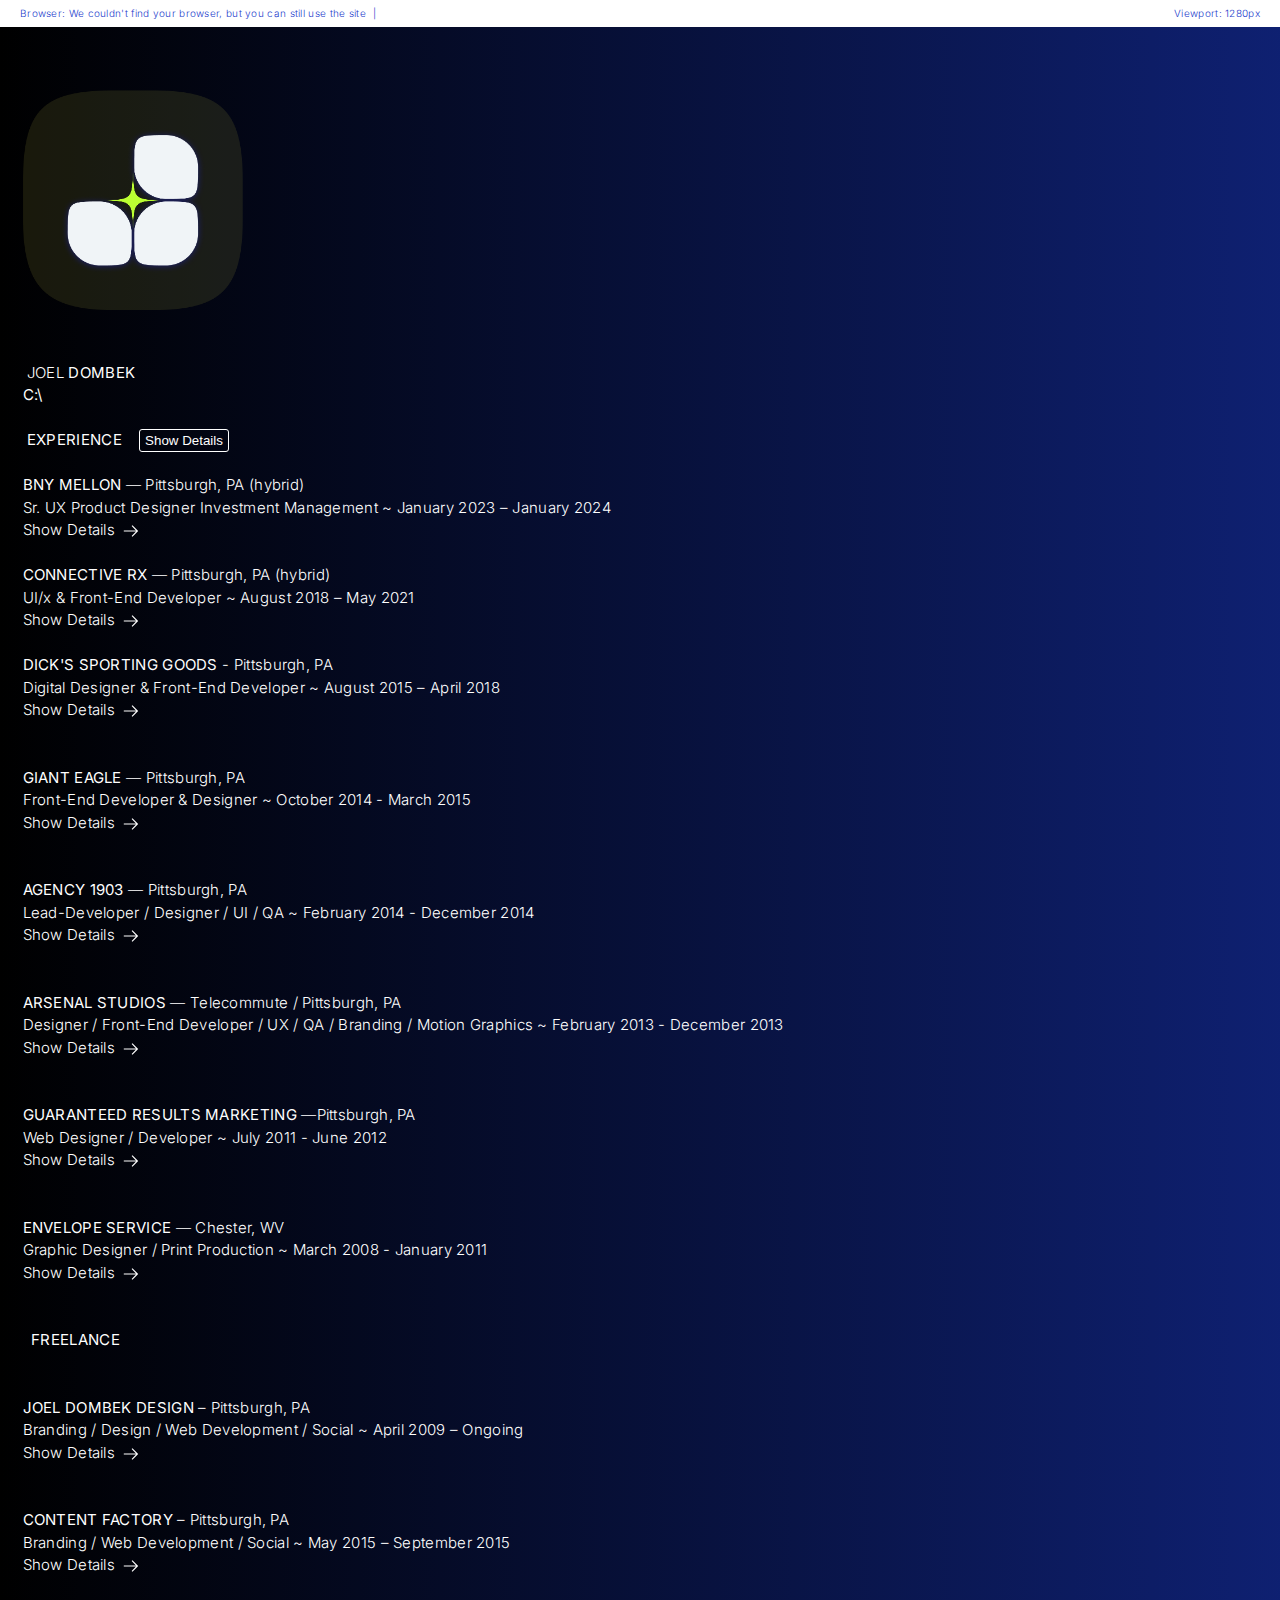
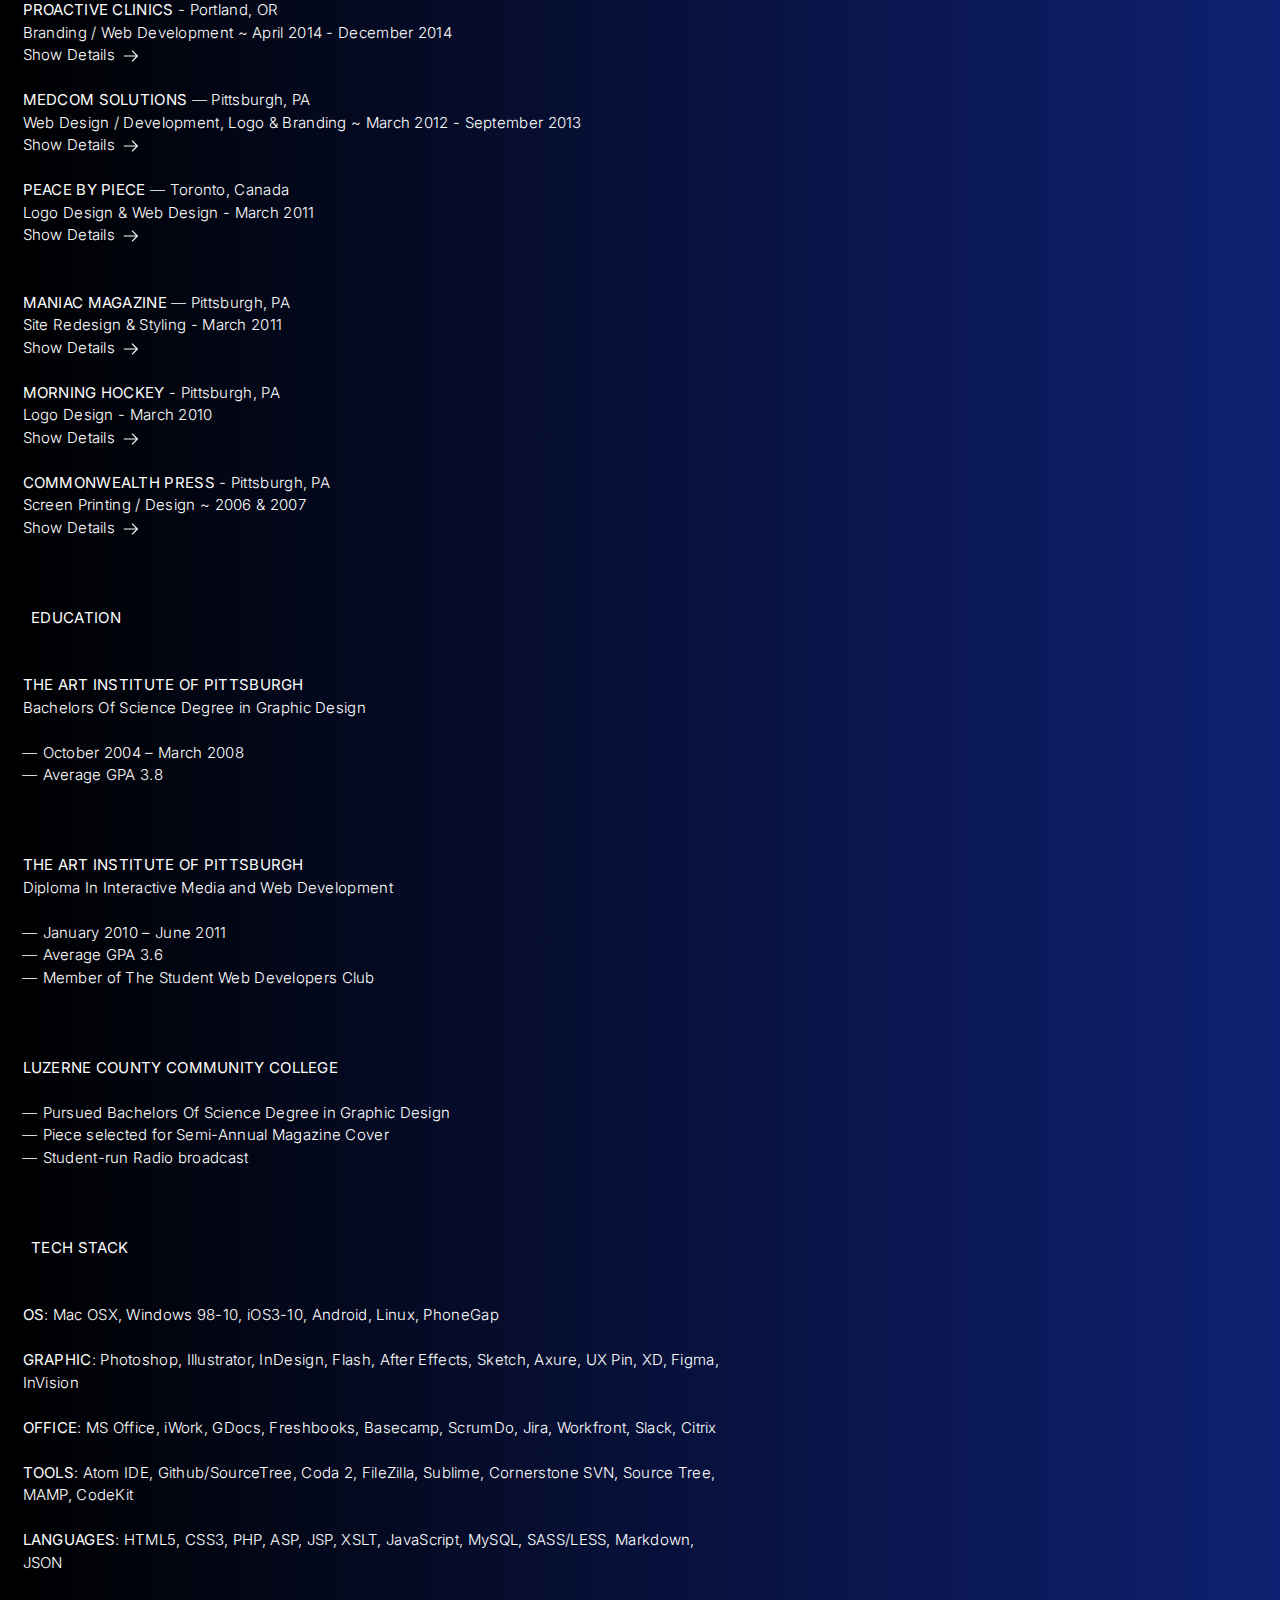
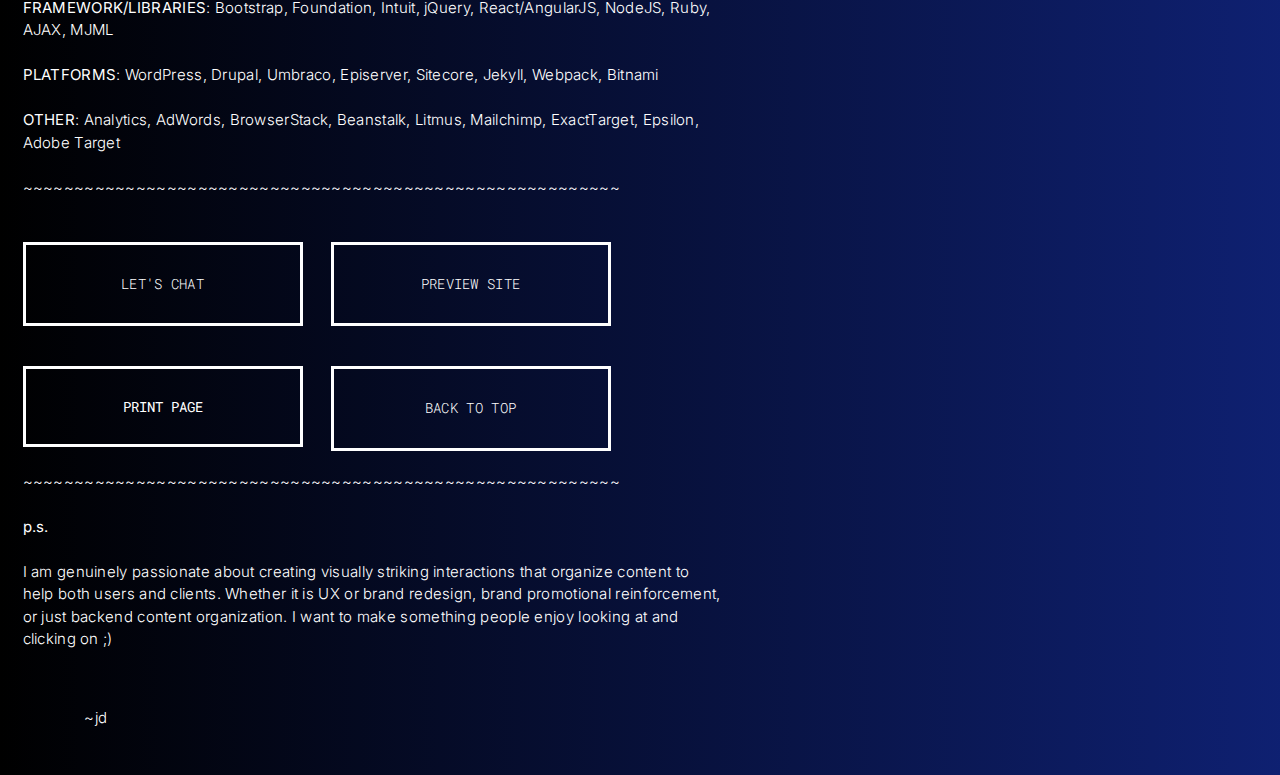
==== commit eee2263d: "favi" ====
--- a/index.html
+++ b/index.html
@@ -49,6 +49,7 @@
 
      =====================================  Hi, there! Taking a look at my code I see. Nice!  =======================================-->
     <link rel="shortlink" href="http://www.joeldombek.com/" />
+    <link rel="shortcut icon" href="https://raw.githubusercontent.com/joeldom/asset/main/favicon.ico" rel="icon" type="image/x-icon">
     <link href="https://fonts.googleapis.com/css?family=Roboto+Mono" rel="stylesheet" />
     <link href="https://fonts.googleapis.com/css2?family=Roboto:wght@100;300;400;500;700;900&family=Source+Sans+Pro:wght@300;400&display=swap" rel="stylesheet" />
     <link href="https://fonts.googleapis.com/css2?family=Source+Sans+Pro:wght@300;400&display=swap" rel="stylesheet" />
@@ -411,7 +412,7 @@
         <br />
         <!-- //////////////////////////////////////////////////////////////////<br /> -->
         <br /> &nbsp;
-        <strong>TECHNOLOGY</strong><br />
+        <strong>TECH STACK</strong><br />
         <br />
         <!-- //////////////////////////////////////////////////////////////////<br /> -->
         <br />
@@ -433,7 +434,7 @@
             <strong>OTHER</strong>: Analytics, AdWords, BrowserStack, Beanstalk, Litmus, Mailchimp, ExactTarget, Epsilon, Adobe Target<br />
             <br />
         </div>
-        ~~~~~~~~~~~~~~~~~~~~~~~~~~~~~~~~~~~~~~~~~~~~~~~~~~~~~~<br /><br />
+        ~~~~~~~~~~~~~~~~~~~~~~~~~~~~~~~~~~~~~~~~~~~~~~~~~~~~~~~~~~<br /><br />
         <div class="break">
             <a class="btn" style="z-index:110" accesskey="c" href="mailto:me@joeldombek.com?subject=Hello%20there!%20%20|%20%20Your%20Subject%20Here&Body=Your%20Name%0D%0A%0D%0AYour%20message%20here..." target="_top">Let's Chat</a
         >
@@ -465,7 +466,7 @@
         >
         <br class="clear" />
       </div>
-      ~~~~~~~~~~~~~~~~~~~~~~~~~~~~~~~~~~~~~~~~~~~~~~~~~~~~~~<br /><br />
+      ~~~~~~~~~~~~~~~~~~~~~~~~~~~~~~~~~~~~~~~~~~~~~~~~~~~~~~~~~~<br /><br />
       <p class="break">
         <strong>p.s.</strong>&nbsp;<span data-string-02></span
         ><span class="blink"></span> <br /><br /> I am genuinely passionate about creating visually striking interactions that organize content to help both users and clients. Whether it is UX or brand redesign, brand promotional reinforcement, or just
